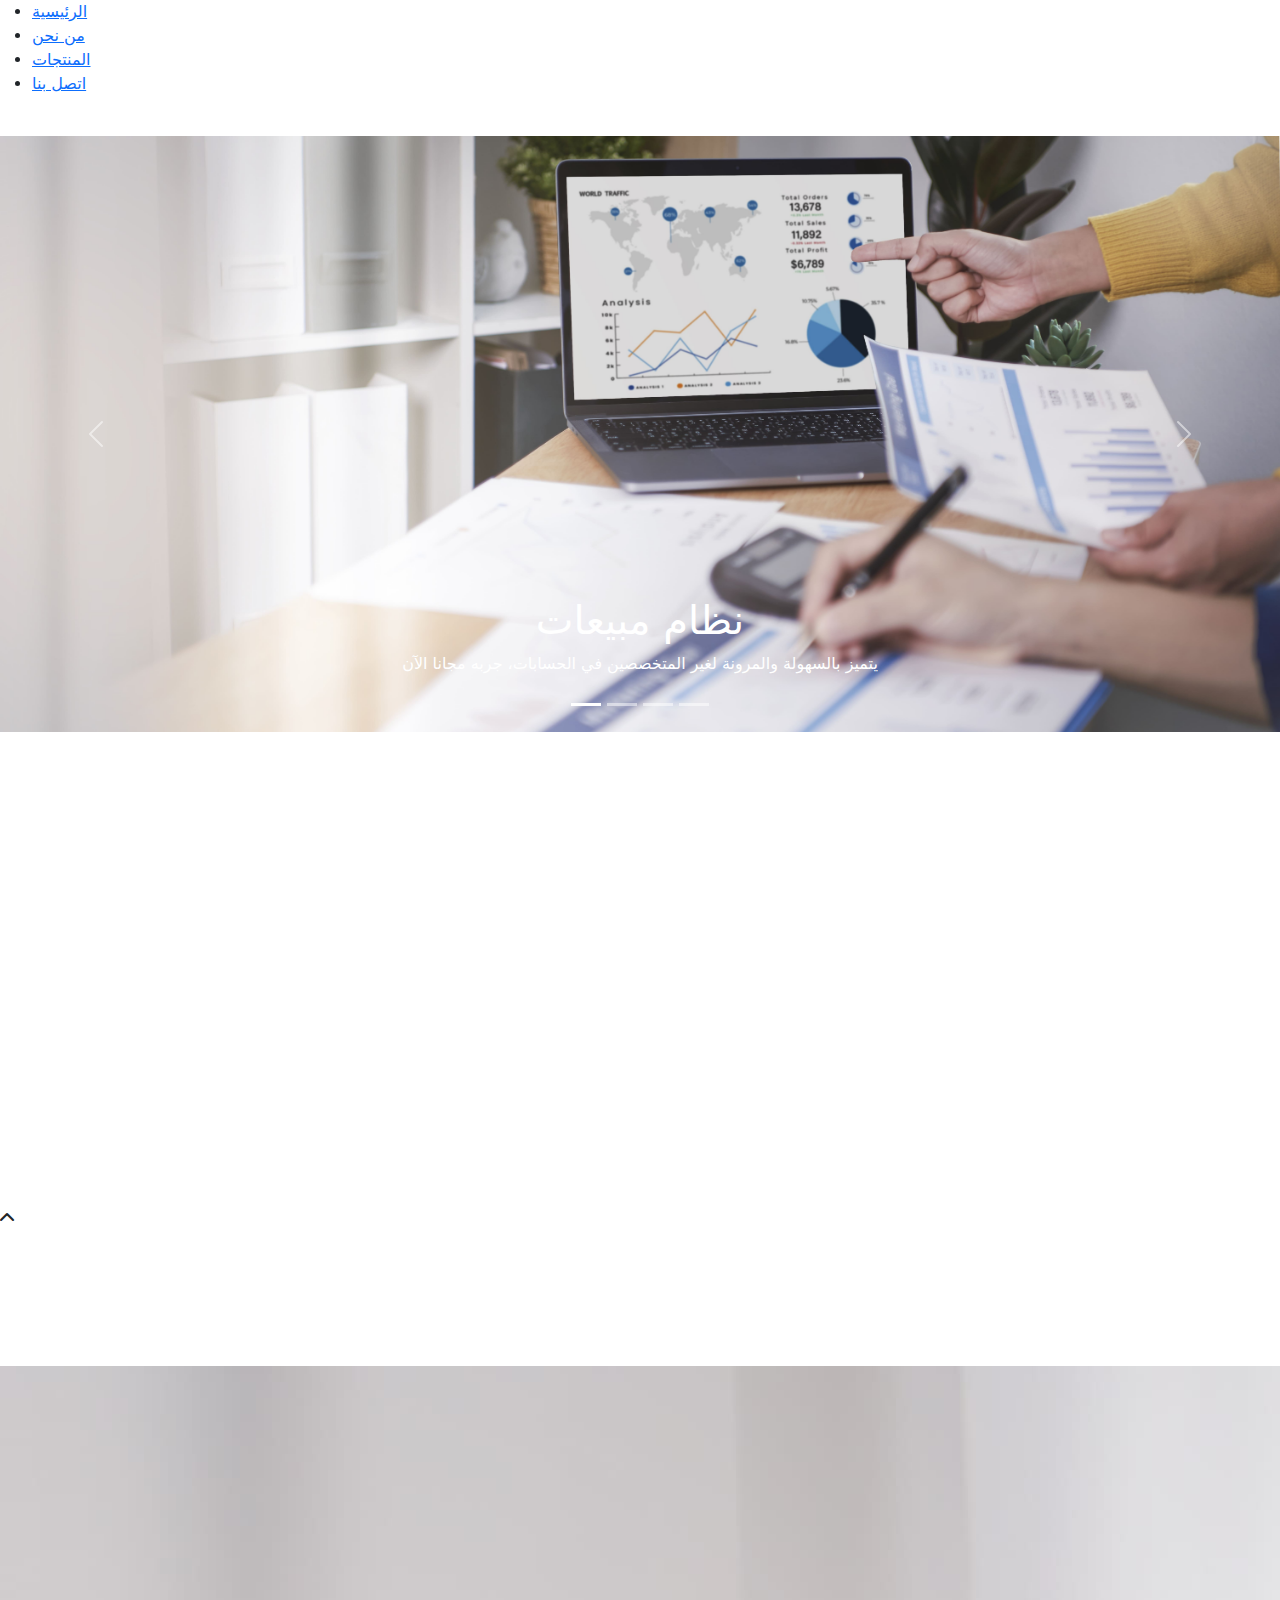
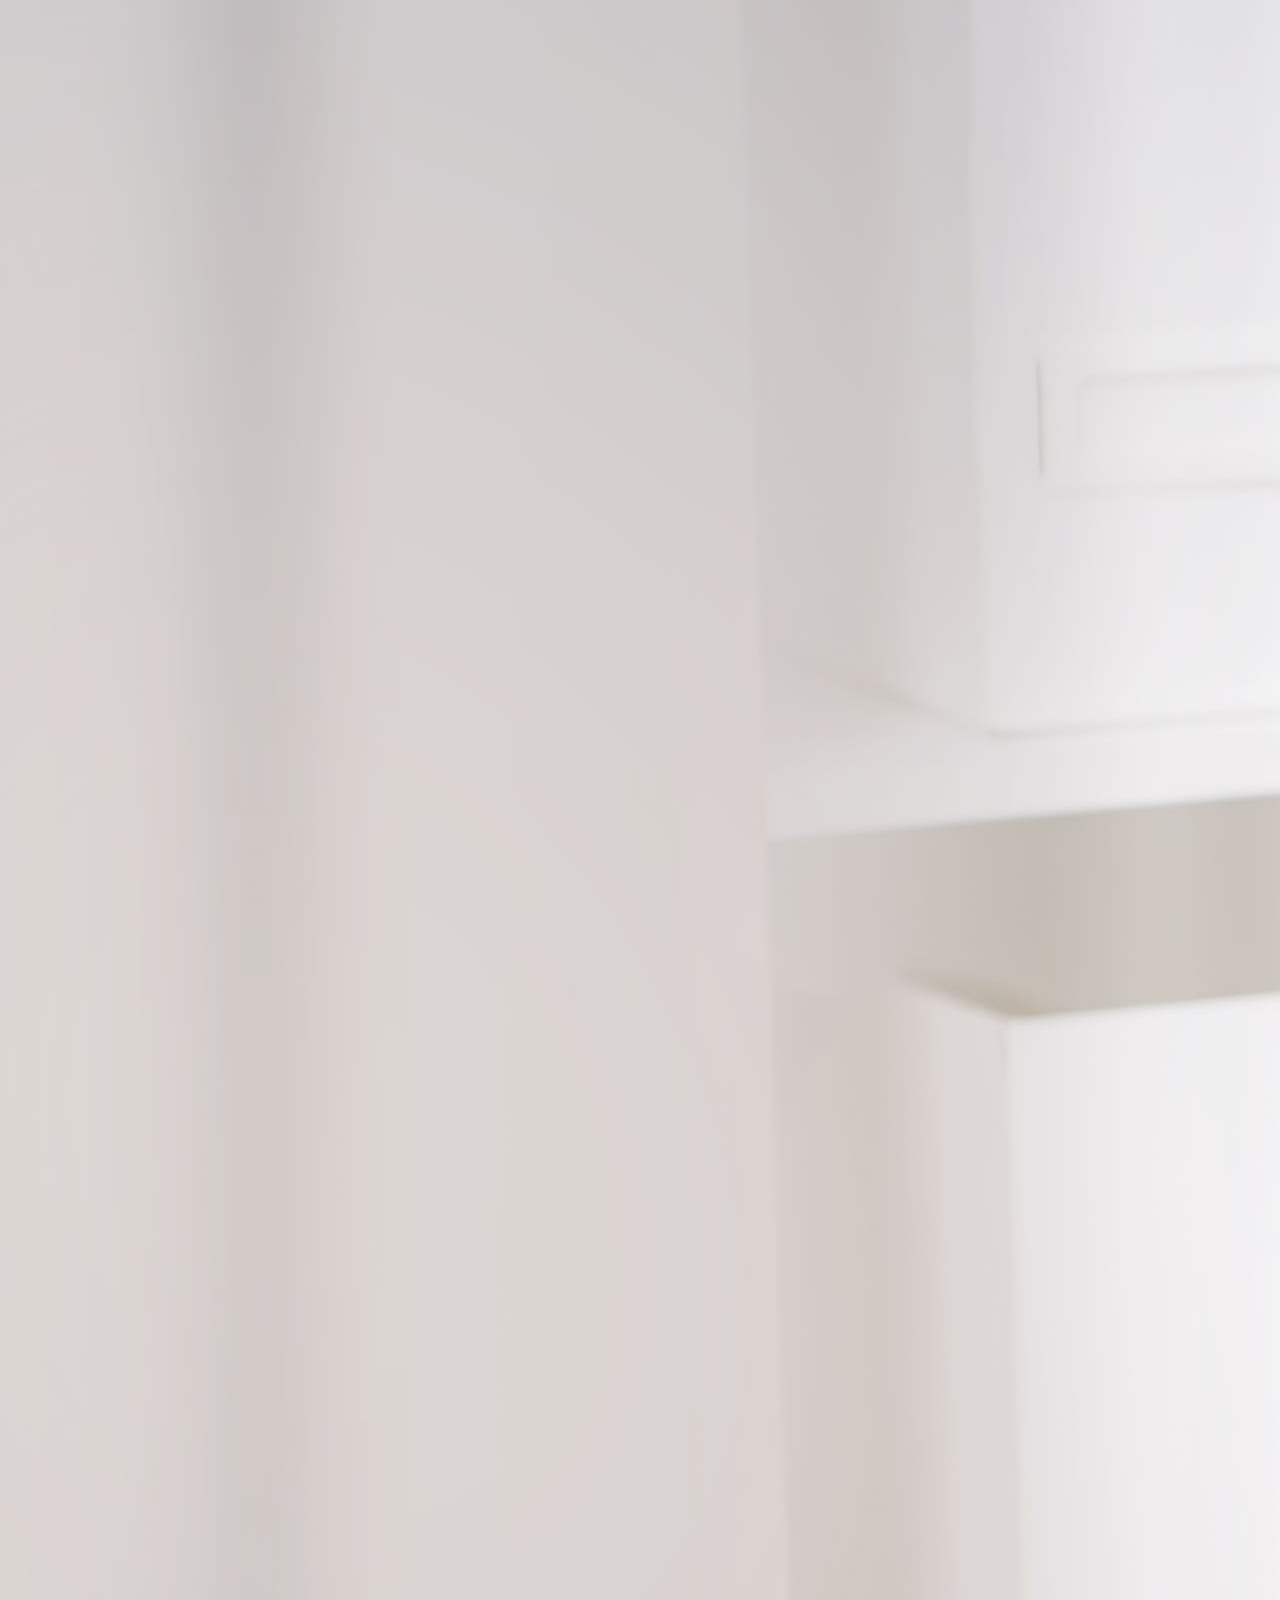
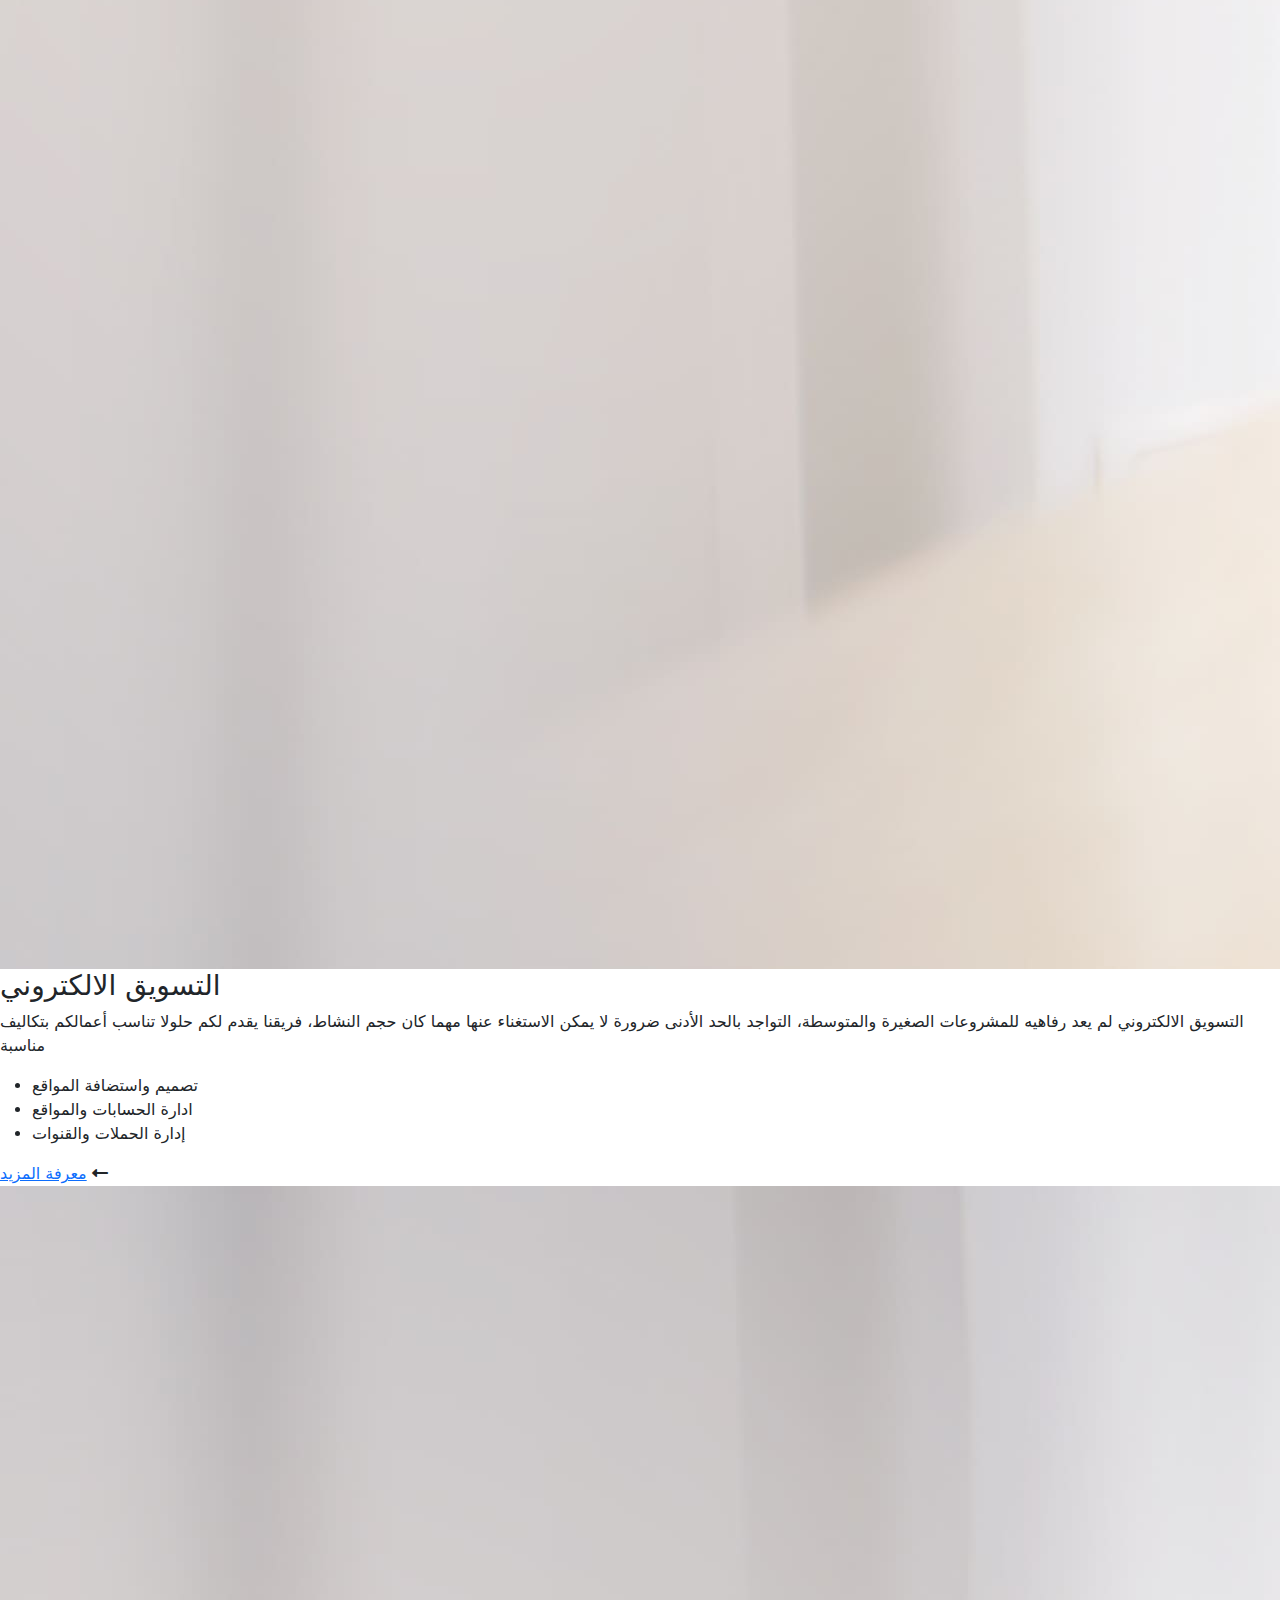
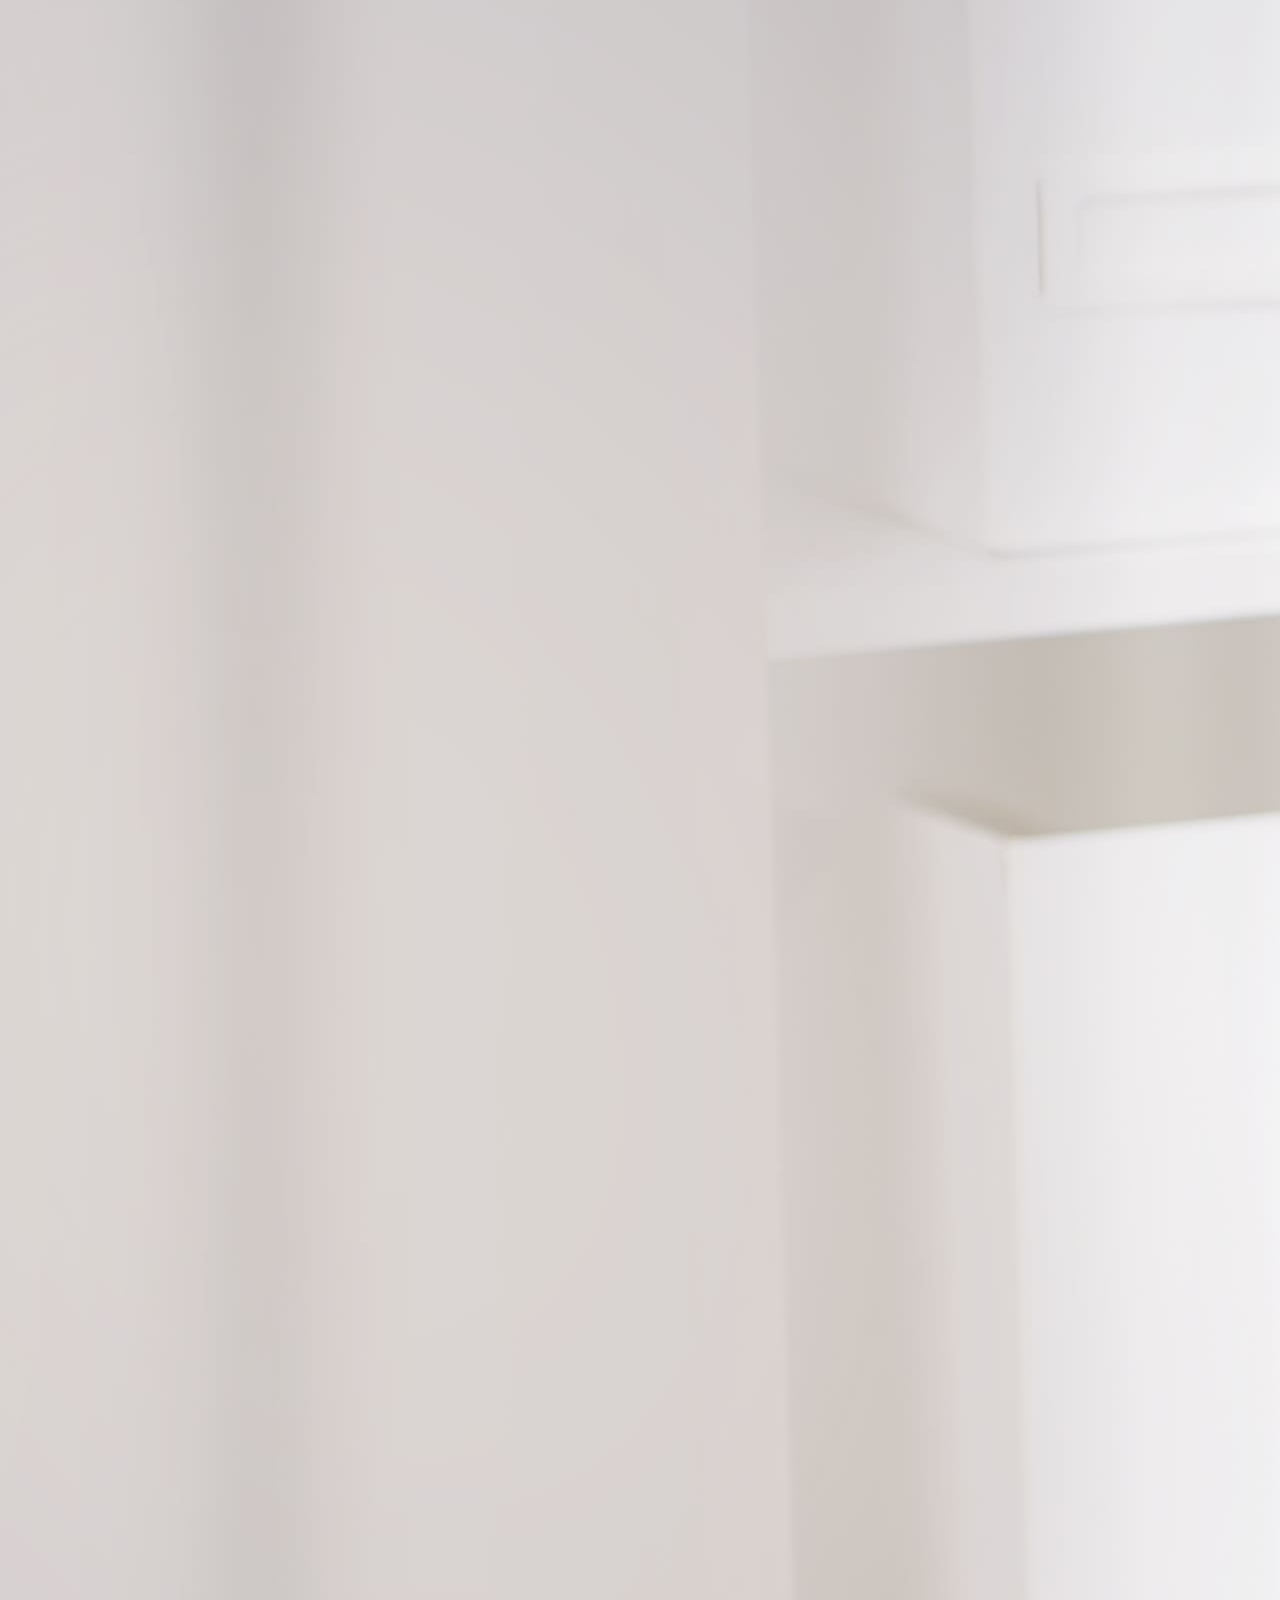
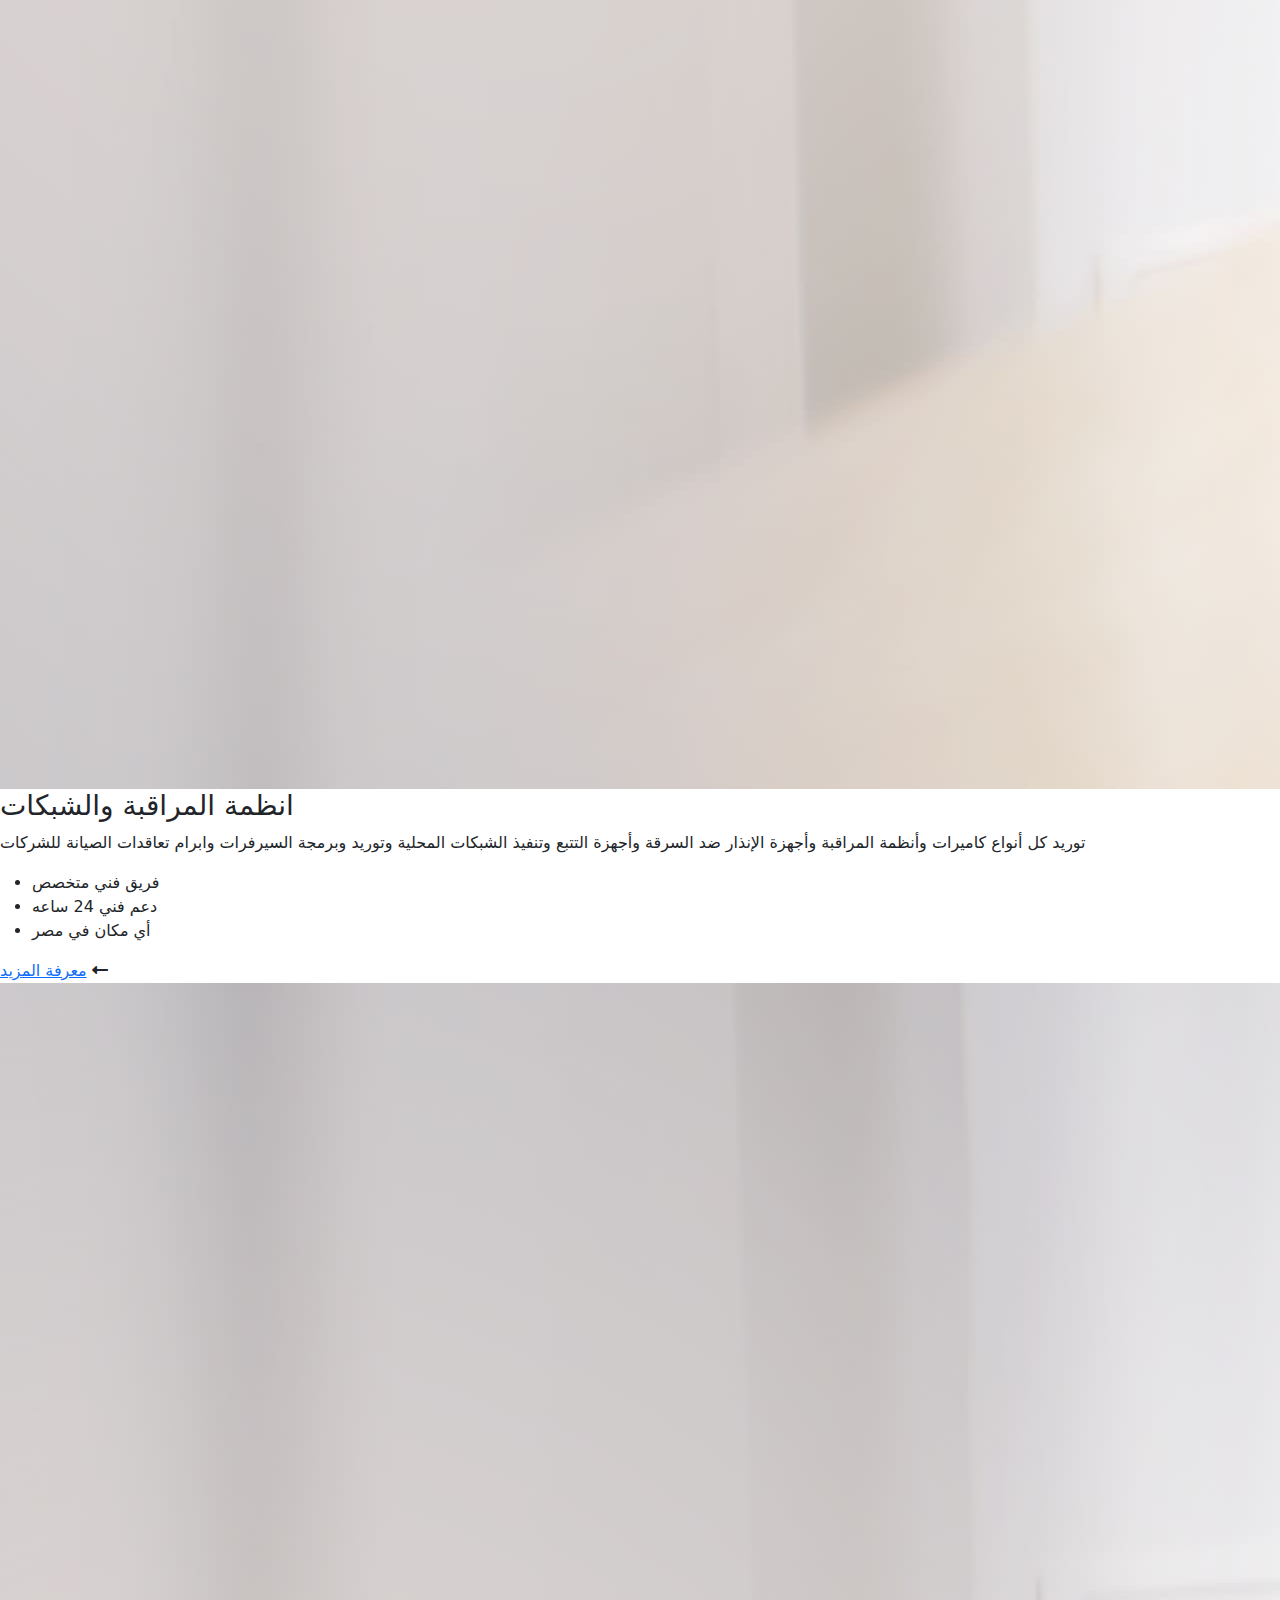
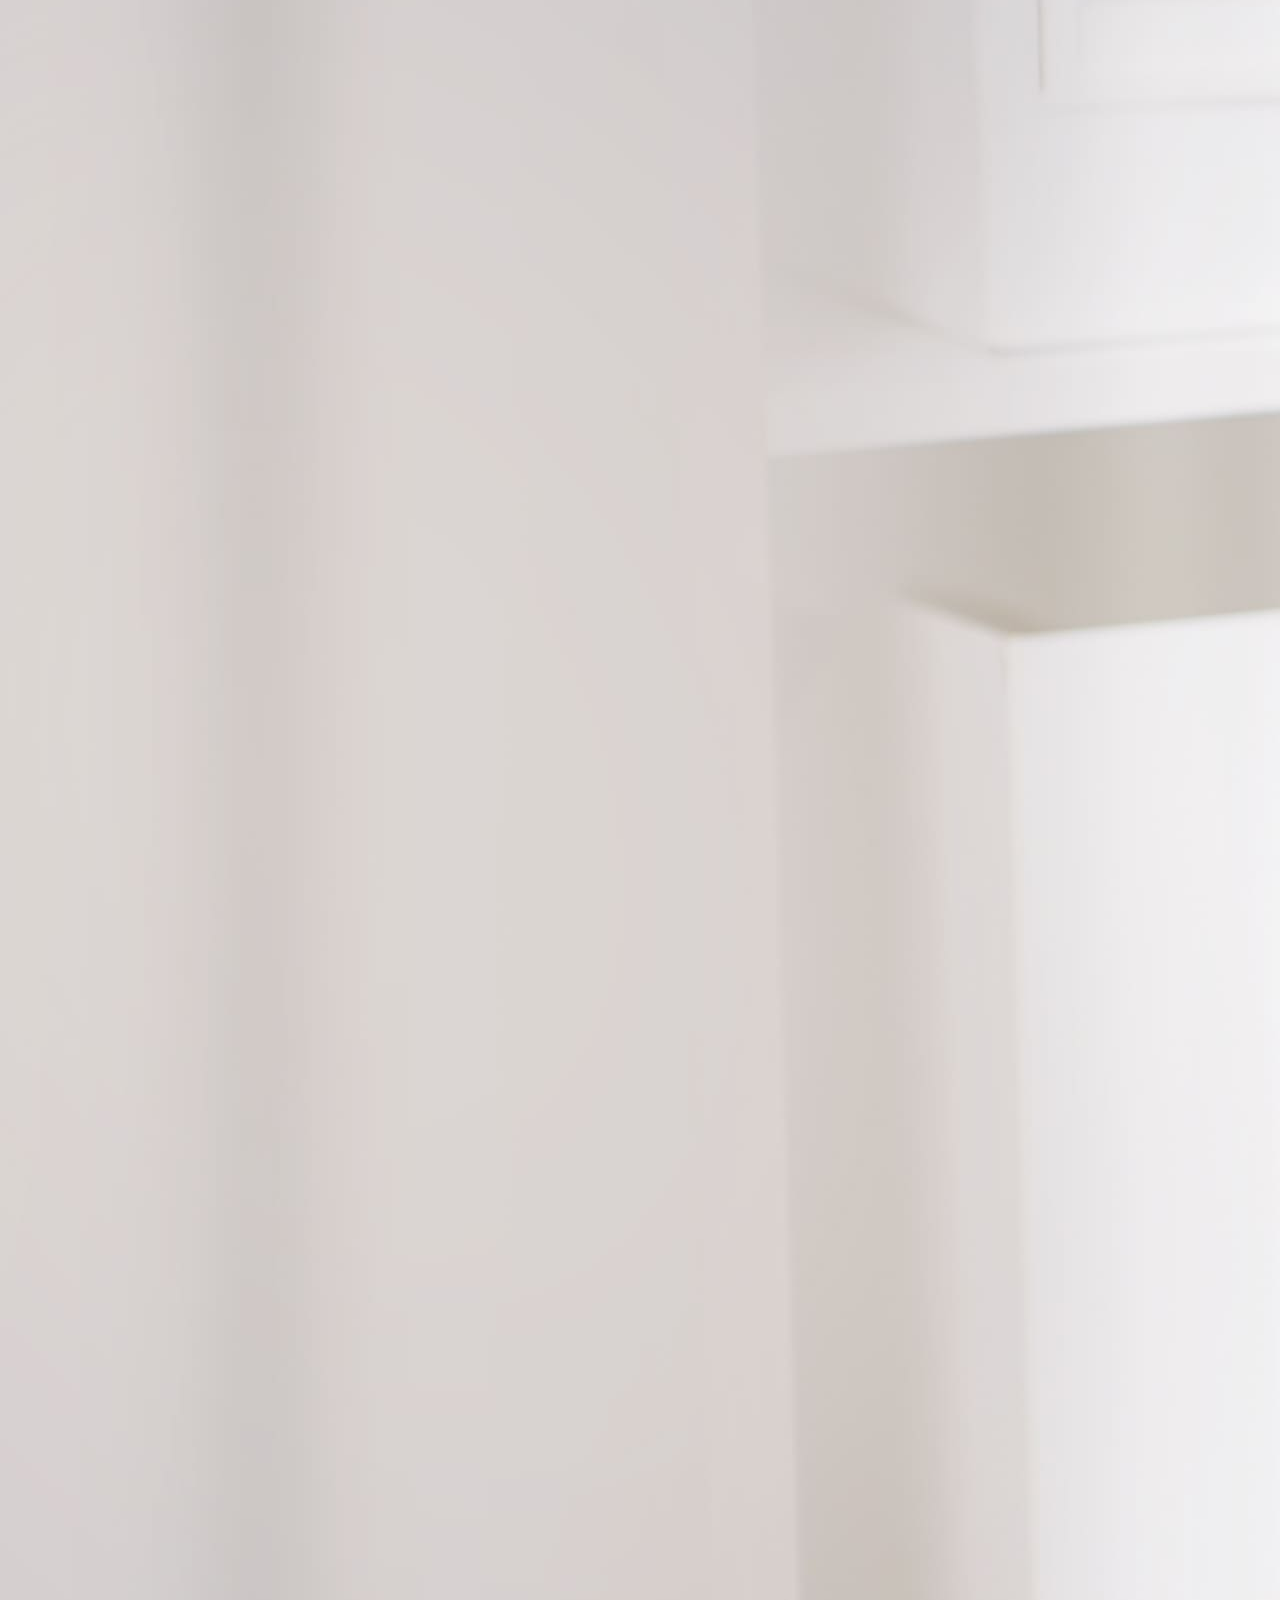
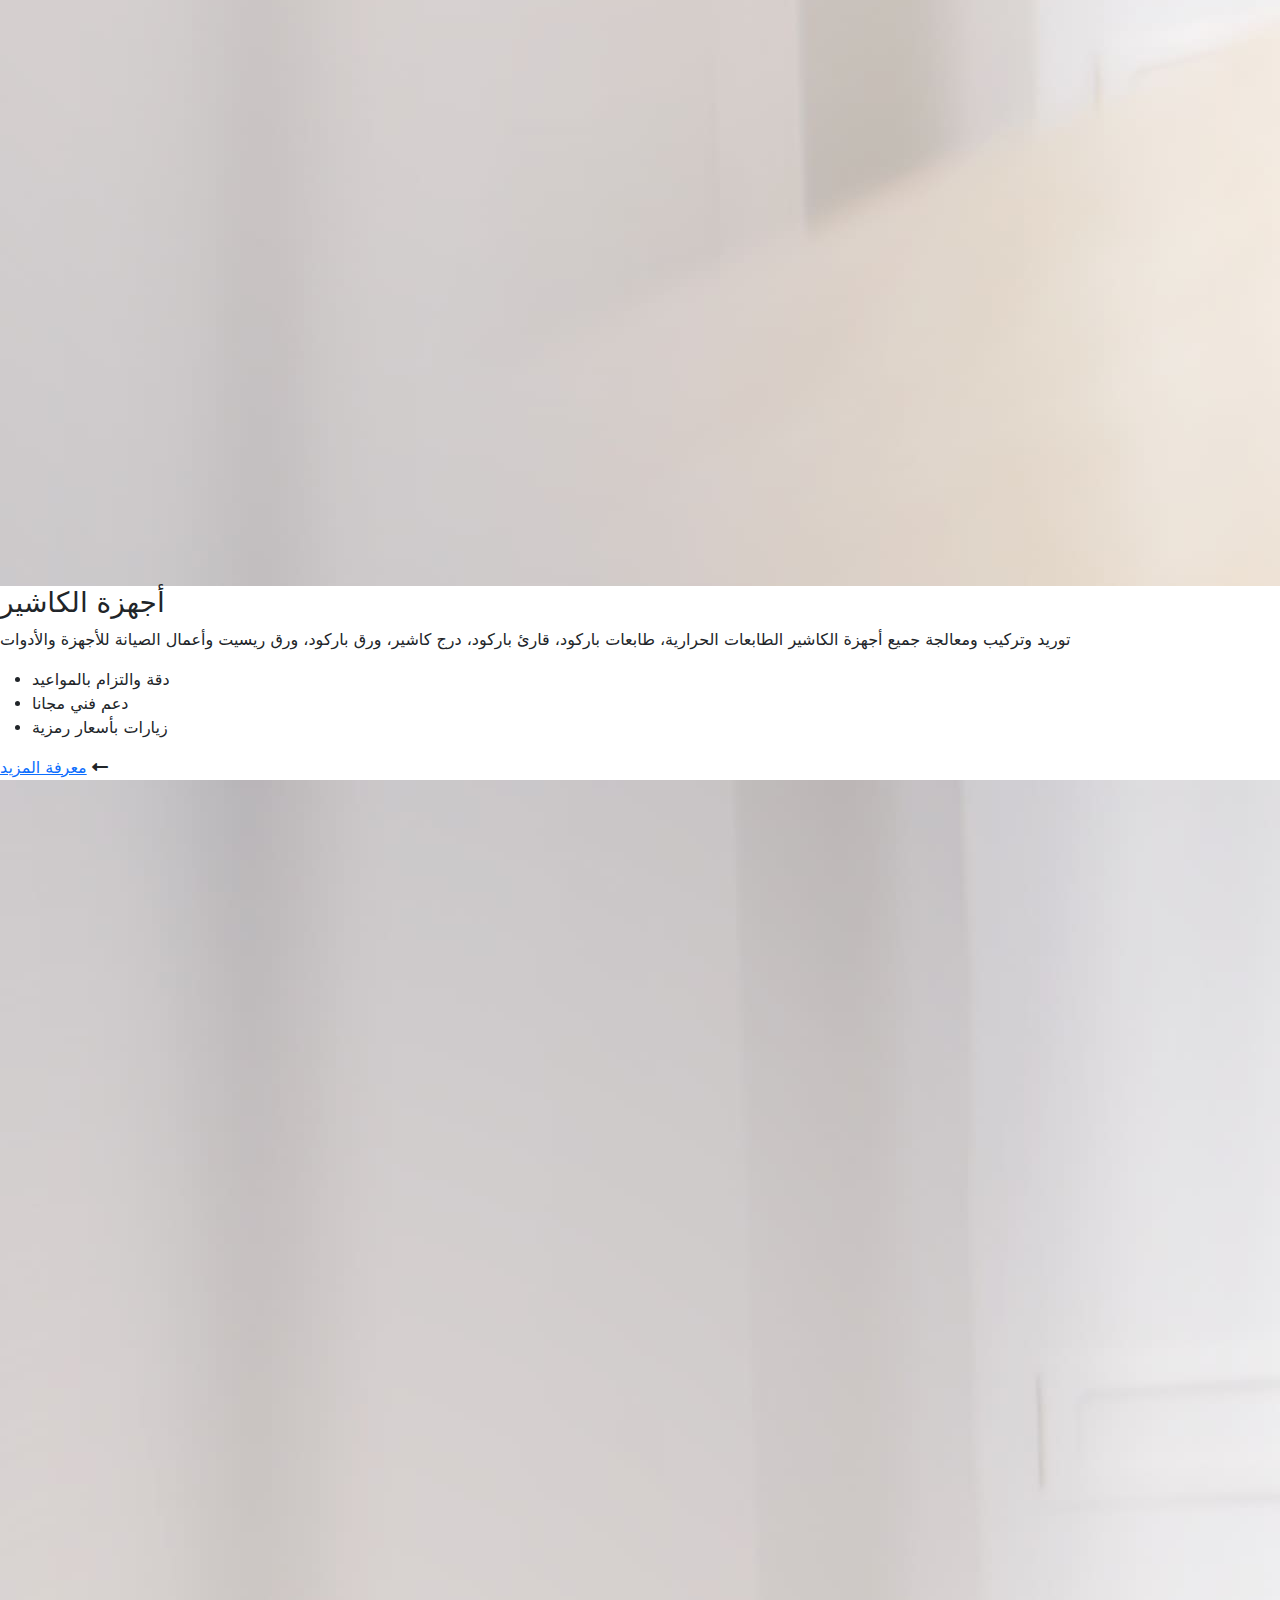
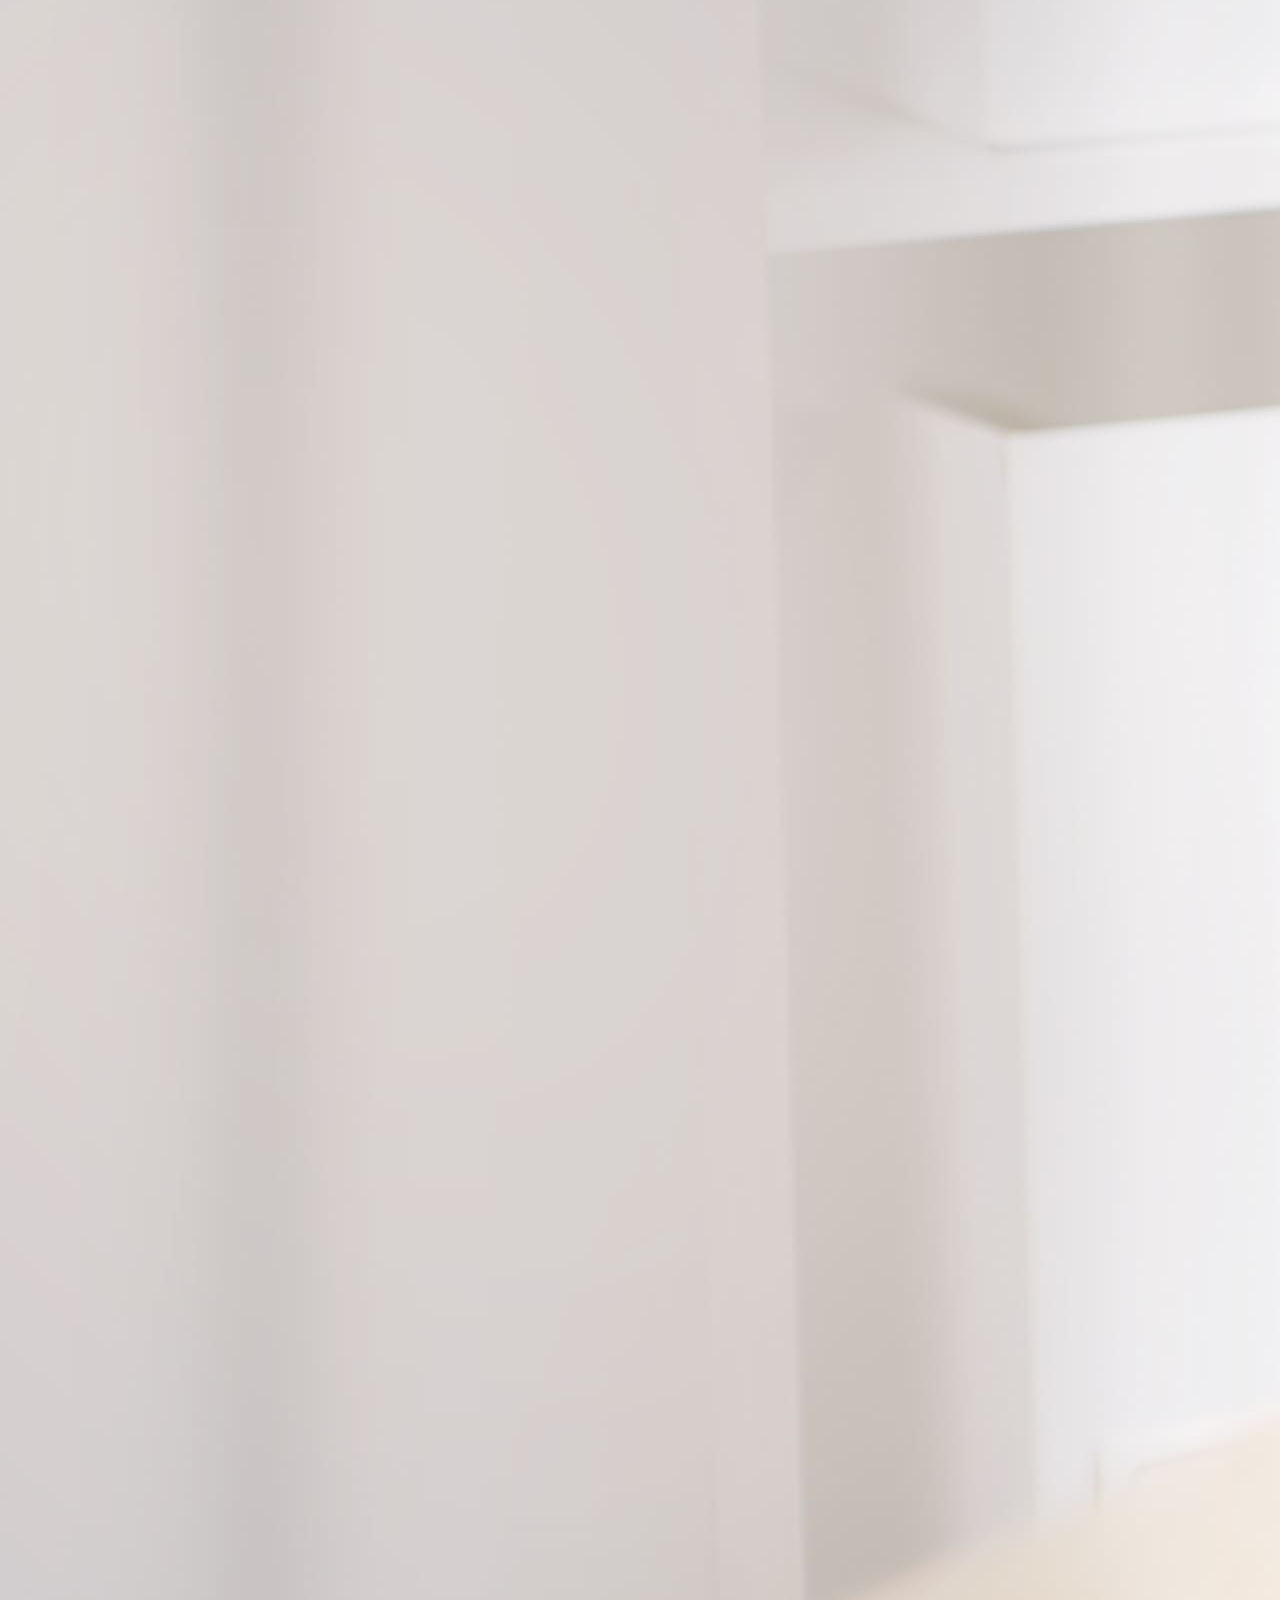
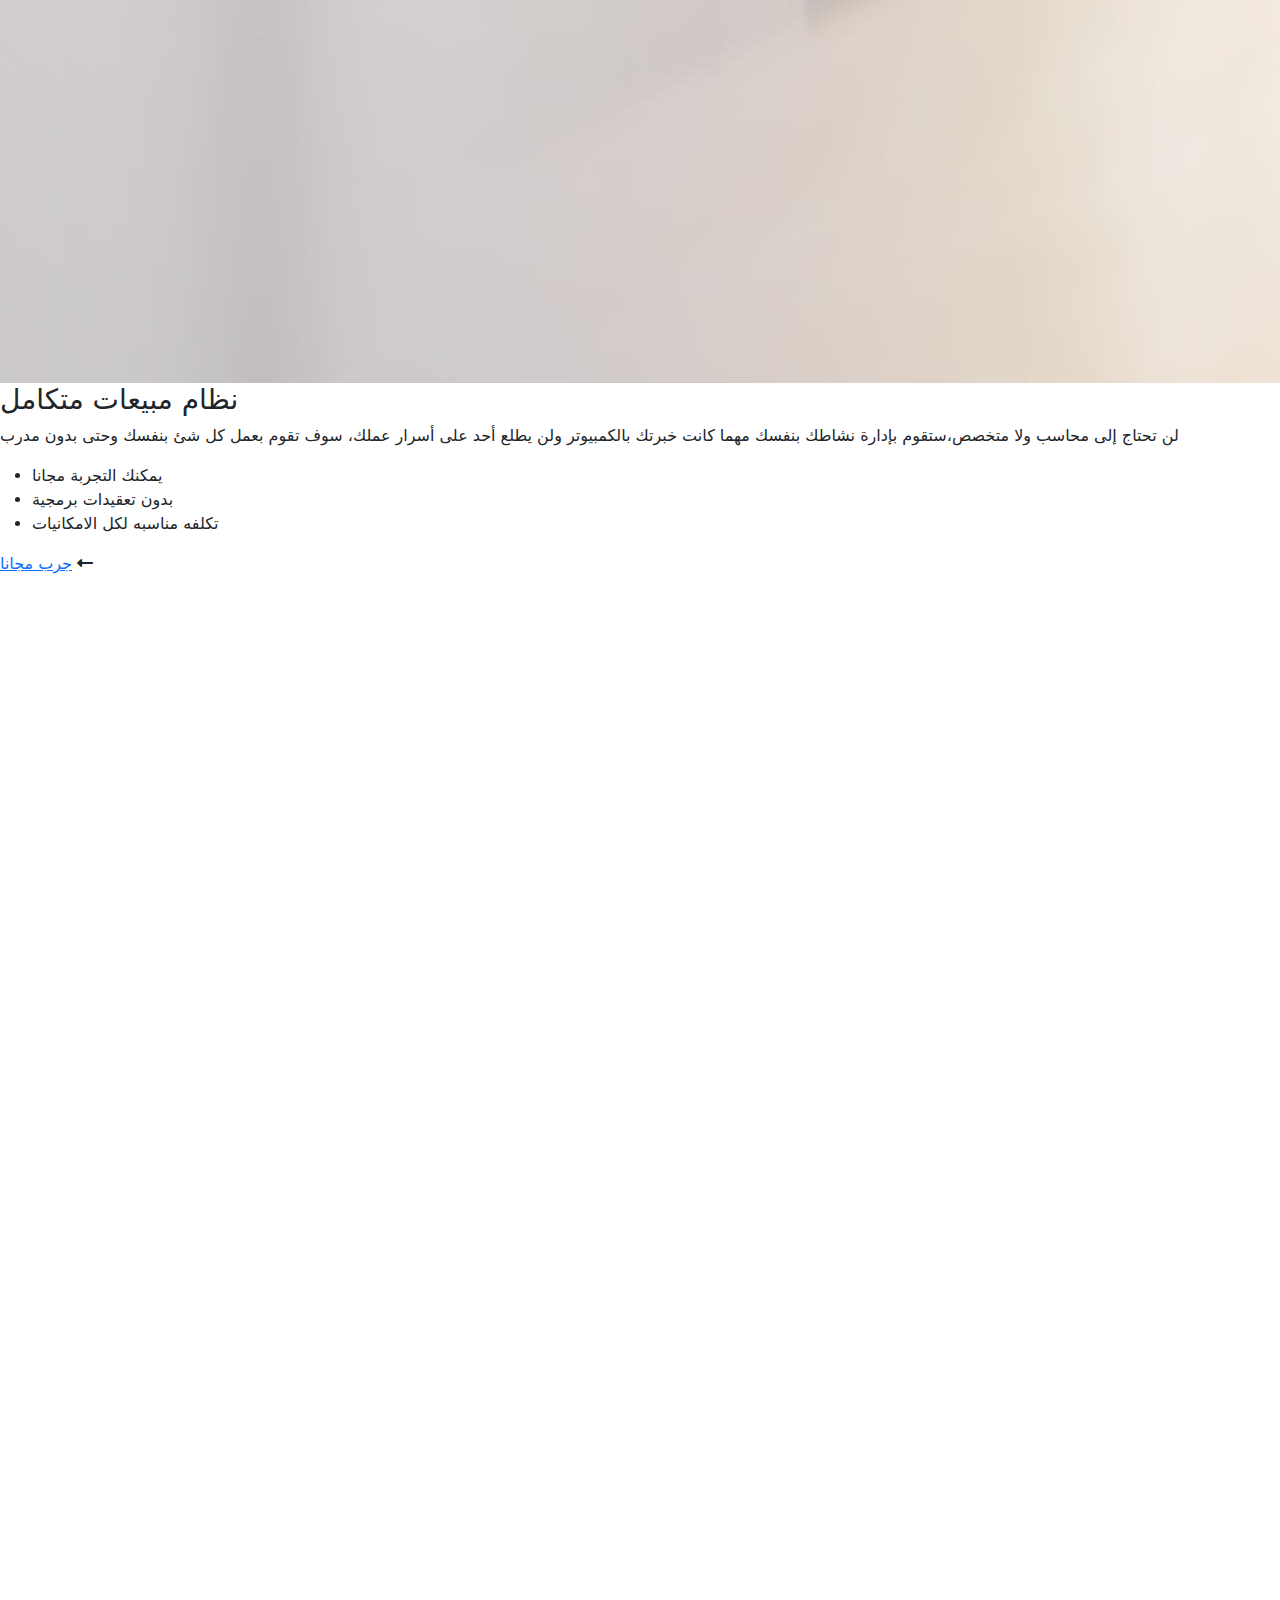
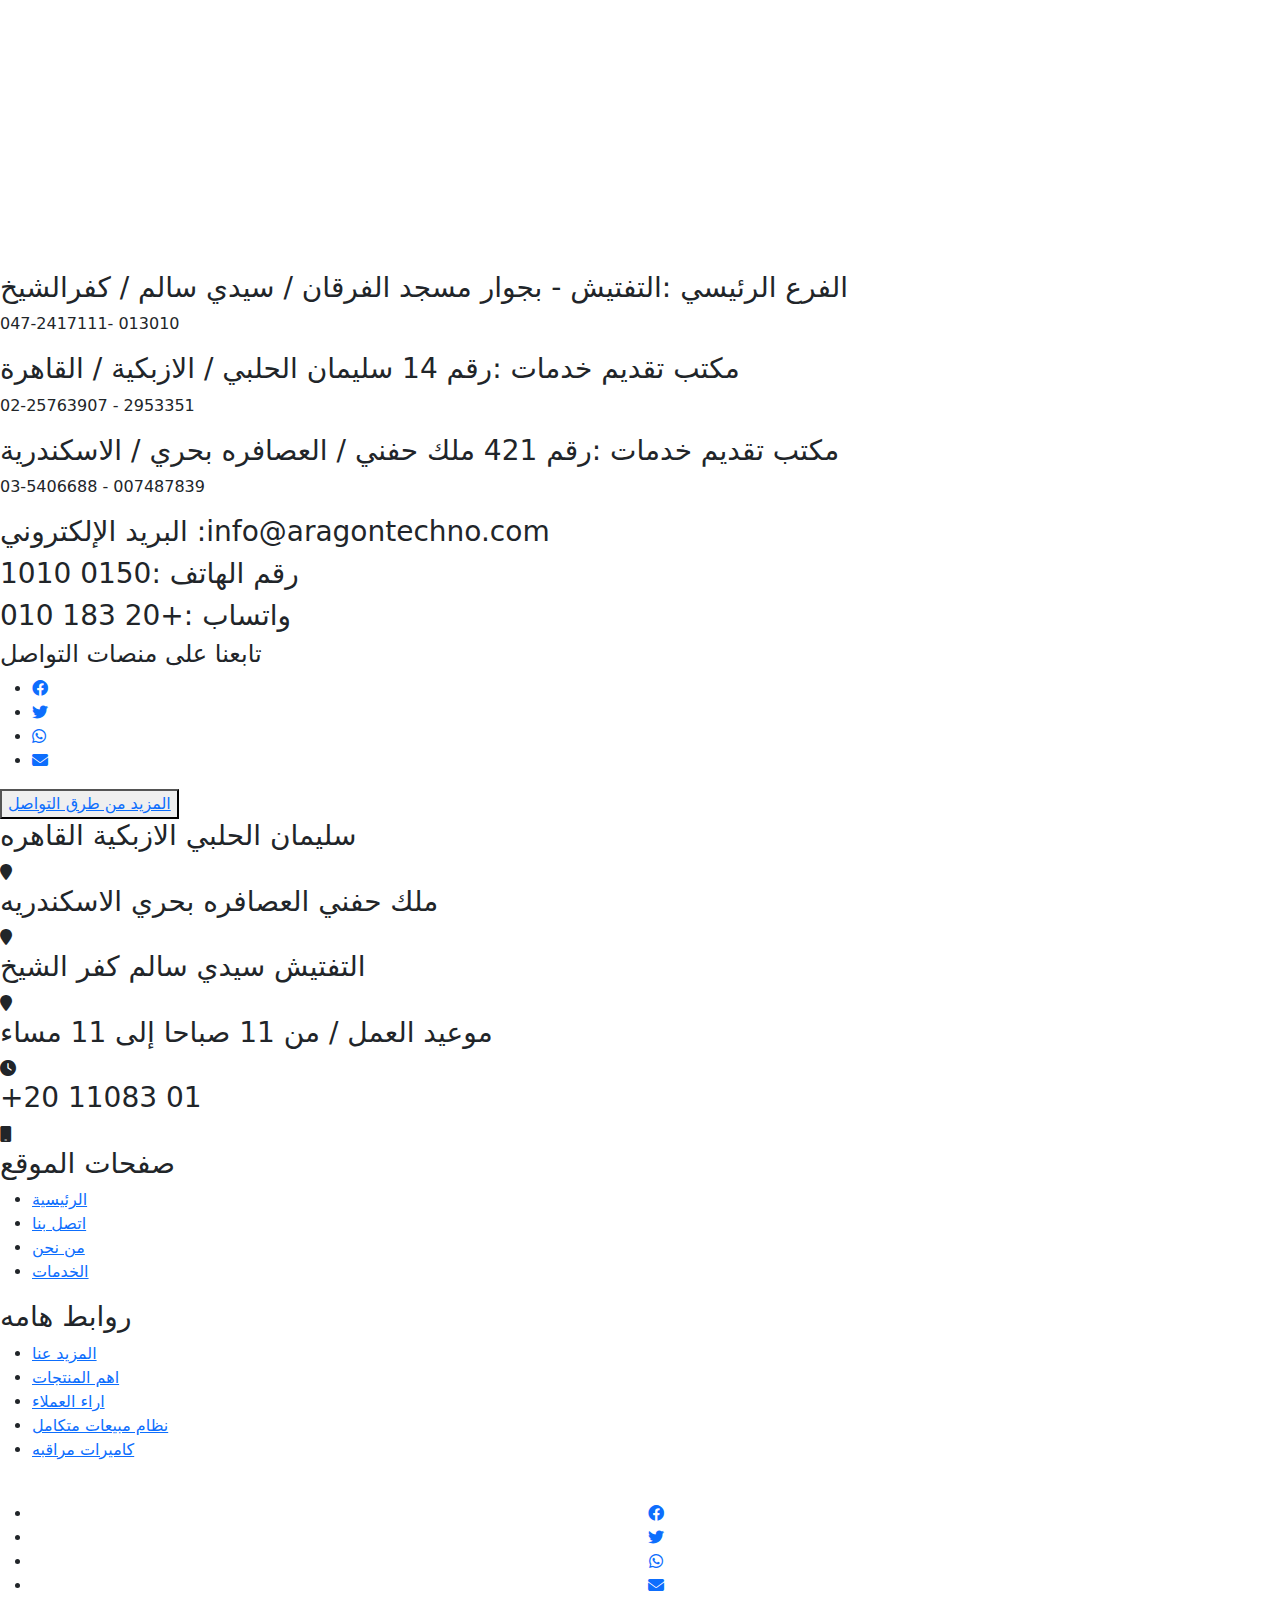
==== index.html @ 6f0490c1 "uppload the project" ====
<!DOCTYPE html>
<html lang="ar">
<head>
    <meta charset="UTF-8">
    <meta http-equiv="X-UA-Compatible" content="IE=edge">
    <meta name="viewport" content="width=device-width, initial-scale=1.0">
    <title>website for company</title>
    <link rel="preconnect" href="https://fonts.googleapis.com">
    <link rel="preconnect" href="https://fonts.gstatic.com" crossorigin>
    <link href="https://fonts.googleapis.com/css2?family=Open+Sans:ital,wght@0,300;0,500;1,300;1,600&display=swap" rel="stylesheet">
    <link rel="stylesheet" href="css/animate.css">
    <link rel="stylesheet" href="css/all.min.css">
    <link rel="stylesheet" href="css/normalize.css">
    <link rel="stylesheet" href="../project2/css/style.css">
    <link href="https://cdn.jsdelivr.net/npm/bootstrap@5.1.3/dist/css/bootstrap.min.css" rel="stylesheet">
    <script src="https://cdn.jsdelivr.net/npm/bootstrap@5.1.3/dist/js/bootstrap.bundle.min.js"></script>
    

    
    
    
</head>
<body>
    <!---------------------------------------------navbar---------------------------------------------->
    <div class="our-navbar">
        <div class="links">
            <ul>
                <li><a href="" class="active"> الرئيسية</a></li>
                <li><a href="index2.html"> من نحن</a></li>
                <li><a href="index3.html"> المنتجات</a></li>
                <li><a href="index4.html"> اتصل بنا</a></li>
            </ul>
        </div>
        <nav class="navbar navbar-expand-lg navbar-light bg-light d-block d-lg-none">
            <div class="container-fluid">
              <a class="navbar-brand" href="#">our pages</a>
              <button class="navbar-toggler" type="button" data-bs-toggle="collapse" data-bs-target="#navbarTogglerDemo02" aria-controls="navbarTogglerDemo02" aria-expanded="false" aria-label="Toggle navigation">
                <span class="navbar-toggler-icon"></span>
              </button>
              <div class="collapse navbar-collapse" id="navbarTogglerDemo02">
                <ul class="navbar-nav me-auto mb-2 mb-lg-0">
                  <li class="nav-item">
                    <a class="nav-link active" aria-current="page" href="index.html">الرئيسية</a>
                  </li>
                  <li class="nav-item">
                    <a class="nav-link" href="index2.html">من نحن</a>
                  </li>
                  <li class="nav-item">
                    <a class="nav-link " href="index3.html">المنتجات</a>
                  </li>
                  <li class="nav-item">
                    <a class="nav-link " href="index4.html" >اتصل بنا</a>
                  </li>
                </ul>
                <form class="d-flex">
                  <input class="form-control me-2" type="search" placeholder="Search" aria-label="Search">
                  <button class="btn btn-outline-success" type="submit">Search</button>
                </form>
              </div>
            </div>
          </nav>
        <div class="logo">
            <img src="../project2/imges/logo.png" alt="">
        </div>
    </div>

    <!---------------------------------------------navbarbar---------------------------------------------->
    <div class="landing">
        <div class="slides">
            <div id="carouselExampleCaptions" class="carousel slide" data-bs-ride="carousel">
                <div class="carousel-indicators">
                  <button type="button" data-bs-target="#carouselExampleCaptions" data-bs-slide-to="0" class="active" aria-current="true" aria-label="Slide 1"></button>
                  <button type="button" data-bs-target="#carouselExampleCaptions" data-bs-slide-to="1" aria-label="Slide 2"></button>
                  <button type="button" data-bs-target="#carouselExampleCaptions" data-bs-slide-to="2" aria-label="Slide 3"></button>
                  <button type="button" data-bs-target="#carouselExampleCaptions" data-bs-slide-to="3" aria-label="Slide 4"></button>
                </div>
                <div class="carousel-inner">
                  <div class="carousel-item active">
                    <img src="imges/slide-1.jpg" class="d-block w-100" alt="...">
                    <div class="carousel-caption  d-md-block">
                        <h1>نظام مبيعات </h1>
                        <p> يتميز بالسهولة والمرونة لغير المتخصصين في الحسابات، جربه مجانا الآن</p>
                        
                    </div>
                  </div>
                  <div class="carousel-item">
                    <img src="imges/slide-2.jpg" class="d-block w-100" alt="...">
                    <div class="carousel-caption  d-md-block">
                        <h1> المراقبة والشبكات</h1>
                        <p>توريد وتركيب أنظمة المراقبة والشبكات وأجهزة الإنذار وأدوات الحماية الالكترونية</p>
                    </div>
                  </div>
                  <div class="carousel-item">
                    <img src="imges/slide-3.jpg" class="d-block w-100" alt="...">
                    <div class="carousel-caption  d-md-block">
                        <h1>اجهزة الكاشير</h1>
                        <p>طابعات حرارية، سكانر، طابعات باركود ، طابعات بلوتوث</p>
                    </div>
                  </div>
                  <div class="carousel-item">
                    <img src="imges/slide-4.jpg" class="d-block w-100" alt="...">
                    <div class="carousel-caption  d-md-block">
                        <h1> تسويق الكتروني</h1>
                        <p>يمكننا القيام بتصميم موقعك وإدارة حملاتك الإعلانية </p>
                    </div>
                  </div>
                </div>
                <button class="carousel-control-prev" type="button" data-bs-target="#carouselExampleCaptions" data-bs-slide="prev">
                  <span class="carousel-control-prev-icon" aria-hidden="true"></span>
                  <span class="visually-hidden">Previous</span>
                </button>
                <button class="carousel-control-next" type="button" data-bs-target="#carouselExampleCaptions" data-bs-slide="next">
                  <span class="carousel-control-next-icon" aria-hidden="true"></span>
                  <span class="visually-hidden">Next</span>
                </button>
              </div>
            
        </div>
    </div>
    <div class="our-container">
        <div class="know">
            <div class="knowheading  mt-5 wow bounceOut" data-wow-offset="470" >
                <h2>نبذة عنا</h2>
                
                <p>اراجون تكنو انطلاقة جديدة واندماج لمجموعة من المطورين والمبرمجين الشباب <br>وهي امتداد لمكتب الفجر لخدمات الكمبيوتر المؤسس في 2007م،</p>
            </div>    
            <div class="knowcontent">
                <div  class=" know1 wow bounceInLeft"data-wow-offset="500"  >
                    <i class="fa-solid fa-gem"></i>
                    <h3>رؤيتنا</h3>
                    <p>قطار التطور ينطلق بأقصى سرعة، نحن نحاول ترجمة هذا التطور في صورة خدمات تساهم في تطوير أعمال عملائنا وشركائنا</p>
                </div>
                <div class=" know2 wow bounceInDown"data-wow-offset="500"data-wow-delay="0.5s">
                    <i class="fa-solid fa-meteor"></i>
                    <h3>هدفنا</h3>
                    <p>هدفنا الرئيسي هو ترجمة خبراتنا إلى خدمات نقدمها بكل نزاهة وأمانة وسرية وانضباط وبالتالي نحصل على ثقة العملاء</p>
                </div>
                <div class=" know3 wow bounceInRight"data-wow-offset="500"data-wow-delay="0.7s">
                    <i class="fa-solid fa-hand-holding-droplet"></i>
                    <h3>تطلعتنا</h3>
                    <p>إننا نؤمن أن كل عميل لدينا يمثل حجر أساسياً في بناء شركتنا، لذلك نحن نتطلع إلى الفوز بتقييمات عملائنا الايجابية</p>
                </div>
            </div>
            <div class="sahm">
                <i class="fa-solid fa-chevron-up"></i>
            </div>
        </div>

    </div>
    <div class="our-container">
        <div class="services">
            <div class="servicesheading  mt-5 wow bounceOut" data-wow-offset="500">
                <h2>خدماتنا</h2>
                <p>نسعى بكل جهد لتطويع التطور التكنولوجي لخدمة قطاع الأعمال الصغيرة والمتوسطة بأقل تكلفة ممكنة</p>
            </div>
            <div class="servicescontent">
                <div class="ser1">
                    <img src="imges/services-1.jpg" alt="">
                    <h3>التسويق الالكتروني</h3>
                    <p>التسويق الالكتروني لم يعد رفاهيه للمشروعات الصغيرة والمتوسطة، التواجد بالحد الأدنى ضرورة لا يمكن الاستغناء عنها مهما كان حجم النشاط، فريقنا يقدم لكم حلولا تناسب أعمالكم بتكاليف مناسبة</p>

                    <ul>
                        <li>تصميم واستضافة المواقع</li>
                        <li>ادارة الحسابات والمواقع</li>
                        <li>إدارة الحملات والقنوات</li>
                    </ul>
                    <a href="">معرفة المزيد</a>
                    <i class="fa-solid fa-left-long"></i>
                </div>
                <div class="ser2">
                    <img src="imges/services-2.jpg" alt="">
                    <h3>انظمة المراقبة والشبكات</h3>
                    <p>توريد كل أنواع كاميرات وأنظمة المراقبة وأجهزة الإنذار ضد السرقة وأجهزة التتبع وتنفيذ الشبكات المحلية وتوريد وبرمجة السيرفرات وابرام تعاقدات الصيانة للشركات</p>
                    <ul>
                        <li>فريق فني متخصص</li>
                        <li>دعم فني 24 ساعه</li>
                        <li>أي مكان في مصر</li>
                    </ul>
                    <a href="">معرفة المزيد</a>
                    <i class="fa-solid fa-left-long"></i>
                </div>
                <div class="ser3">
                    <img src="imges/services-3.jpg" alt="">
                    <h3>أجهزة الكاشير</h3>
                    <p>توريد وتركيب ومعالجة جميع أجهزة الكاشير الطابعات الحرارية، طابعات باركود، قارئ باركود، درج كاشير، ورق باركود، ورق ريسيت وأعمال الصيانة للأجهزة والأدوات</p>
                    <ul>
                        <li>دقة والتزام بالمواعيد</li>
                        <li>دعم فني مجانا</li>
                        <li>زيارات بأسعار رمزية</li>
                    </ul>
                    <a href="">معرفة المزيد</a>
                    <i class="fa-solid fa-left-long"></i>
                </div>
                <div class="ser4">
                    <img src="imges/services-4.jpg" alt="">
                    <h3>نظام مبيعات متكامل</h3>
                    <p>لن تحتاج إلى محاسب ولا متخصص،ستقوم بإدارة نشاطك بنفسك مهما كانت خبرتك بالكمبيوتر ولن يطلع أحد على أسرار عملك، سوف تقوم بعمل كل شئ بنفسك وحتى بدون مدرب</p>
                    <ul>
                        <li>يمكنك التجربة مجانا</li>
                        <li>بدون تعقيدات برمجية</li>
                        <li>تكلفه مناسبه لكل الامكانيات</li>
                    </ul>
                    <a href="">جرب مجانا</a>
                    <i class="fa-solid fa-left-long"></i>
                </div>
            </div>
        </div>
    </div>
    <div class="our-container">
        <div class="testimonials">
            <div class="testheading mt-5 wow bounceOut" data-wow-offset="450">
                <h2>أراء عملائنا</h2>
                <p>إيماننا بقيمة وأهمية تقييمكم لخدمتنا يدفعنا للفخر والاعتزاز بتقييمكم ونعتبره الداعم الرئيسي لاستمرارنا وسعينا الدائم لتطوير خدماتنا بنفس وتيرة التسابق التقني الذي يشهده العالم، <br>وهذه عينه بسيطه من آراء أهم عملائناوشركائنا</p>
            </div>
            <div class="testcontent">
                <div class="test1  wow bounceInLeft" data-wow-offset="400" data-wow-delay="0.5s">
                    <img src="../project2/imges/p1.svg" alt="">
                    <div class="head">
                        <h3>Mr.Alaa Hashem</h3>
                        <h5>Alaslya import & Export</h5>
                    </div>
                    <div class="stars">
                        <i class="fa-solid fa-star"></i>
                        <i class="fa-solid fa-star"></i>
                        <i class="fa-solid fa-star"></i>
                        <i class="fa-solid fa-star"></i>
                        <i class="fa-solid fa-star"></i>
                    </div>
                    <p>بصراحة شركة محترمة جدا وناس محترفه وعارفين كويس بيعملوا ايه والتزام بالمواعيد ربنا يوفقكم</p>
                </div>
                <div class="test2  wow bounceInDown" data-wow-offset="400" >
                    <img src="../project2/imges/p2.svg" alt="">
                    <div class="head">
                        <h3>Mr.Waleed Hashem</h3>
                        <h5>Waleed import & Eport</h5>
                    </div>
                    <div class="stars">
                        <i class="fa-solid fa-star"></i>
                        <i class="fa-solid fa-star"></i>
                        <i class="fa-solid fa-star"></i>
                        <i class="fa-solid fa-star"></i>
                        <i class="fa-solid fa-star"></i>
                    </div>
                    <p>مستوى الخبرة عالي جدا وطاقم مميز ومحترف ومواعيد دقيقة نحن سعداء بتجربة خدماتكم ومستمرون</p>
                </div>
                <div class="test3 wow  bounceInRight "data-wow-offset="400" data-wow-delay="0.7s">
                    <img src="../project2/imges/p3.svg" alt="">
                    <div class="head">
                        <h3>Eng,Ebraheem Abdalla</h3>
                        <h5>Engineers .CO</h5>
                    </div>
                    <div class="stars">
                        <i class="fa-solid fa-star"></i>
                        <i class="fa-solid fa-star"></i>
                        <i class="fa-solid fa-star"></i>
                        <i class="fa-solid fa-star"></i>
                        <i class="fa-solid fa-star"></i>
                    </div>
                    <p>ممتنون للتعاون مع الطاقم الفني لشركة اراجون تكنو ونتمنى تجربة مماثلة للعمل في مشاريع مشتركة</p>
                </div>
                <div class="test4 mytest wow bounceInLeft" data-wow-offset="420" data-wow-delay="0.5s">
                    <img src="../project2/imges/p4.svg" alt="">
                    <div class="head">
                        <h3>Eng.Ahmed Kamal</h3>
                        <h5>El muhtarif devolper</h5>
                    </div>
                    <div class="stars">
                        <i class="fa-solid fa-star"></i>
                        <i class="fa-solid fa-star"></i>
                        <i class="fa-solid fa-star"></i>
                        <i class="fa-solid fa-star"></i>
                        <i class="fa-solid fa-star"></i>
                    </div>
                    <p>شركة احترافية، ولها مستقبل واعد، فريق العمل بالشركة ودود وعلى مستوى عالي من الكفائة والمهنية.</p>
                </div>
                <div class="test5 wow bounceInUp" data-wow-offset="420" >
                    <img src="../project2/imges/p5.svg" alt="">
                    <div class="head">
                        <h3>Eng. Ahmed Huseen</h3>
                        <h5>القمة للتطوير العقاري</h5>
                    </div>
                    <div class="stars">
                        <i class="fa-solid fa-star"></i>
                        <i class="fa-solid fa-star"></i>
                        <i class="fa-solid fa-star"></i>
                        <i class="fa-solid fa-star"></i>
                        <i class="fa-solid fa-star"></i>
                    </div>
                    <p>الدعم الفني محترف جدا وبيستجيب للاعطال بسرعه ودا أكتر شئ مميز بالاضافه للالتزام الدقيق بالمواعيد</p>
                </div>
                <div class="test6 wow  bounceInRight "data-wow-offset="420" data-wow-delay="0.7s">
                    <img src="../project2/imges/p6.svg" alt="">
                    <div class="head">
                        <h3>Mr.Ahmed Abo Youssef</h3>
                        <h5>Abo Youssef Car Service</h5>
                    </div>
                    <div class="stars">
                        <i class="fa-solid fa-star"></i>
                        <i class="fa-solid fa-star"></i>
                        <i class="fa-solid fa-star"></i>
                        <i class="fa-solid fa-star"></i>
                        <i class="fa-solid fa-star"></i>
                    </div>
                    <p>تنفيذ اللوجو والتصاميم والصفحات روعة واسلوب محترم وخدمات مخفضة جدا غير اسعار السوق تمام بالتوفيق</p>
                </div>
            </div>
        </div>
    </div>  
    <div class="our-container">
        <div class="about">
            <div class="aboheading mt-5 wow bounceOut" data-wow-offset="450">
                <h2>تواصل معنا</h2>
                <p>نحن مستعدون لتقديم خدماتنا إليكم أينما كنتم داخل جمهورية مصر العربية، <br>اتصل بنا واستعلم عن الخدمات المطلوبة وسيقوم مندوبنا بالرد على كافة استفسارات</p>
            </div>
            <div class="abocontent">
                <div class="abo1">
                    <img src="../project2/imges/about.svg" alt="">
                </div>
                <div class="abo2">
                    <h3>الفرع الرئيسي :التفتيش - بجوار مسجد الفرقان / سيدي سالم / كفرالشيخ</h3>
                    <p>047-2417111- 013010</p>
                    <h3>مكتب تقديم خدمات :رقم 14 سليمان الحلبي / الازبكية / القاهرة</h3>
                    <p>02-25763907 - 2953351</p>
                    <h3>مكتب تقديم خدمات :رقم 421 ملك حفني / العصافره بحري / الاسكندرية</h3>
                    <p>03-5406688 - 007487839</p>
                    <h3>البريد الإلكتروني :<span>info@aragontechno.com</span></h3>
                    <h3> رقم الهاتف :<span>0150 1010</span></h3>
                    <h3>واتساب :<span>+20 183 010</span></h3>
                    <h4>تابعنا على منصات التواصل</h4>
                    <ul>
                        <li><a href=""><i class="fa-brands fa-facebook"></i></a></li>
                        <li><a href=""><i class="fa-brands fa-twitter"></i></a></li>
                        <li><a href=""><i class="fa-brands fa-whatsapp"></i></a></li>
                        <li><a href=""><i class="fa-solid fa-envelope"></i></a></li>
                    </ul>

                </div>
            </div>
            <button><a href="">المزيد من طرق التواصل</a></button>
        </div>    
    </div>
    <div class="parent">
        <div class="our-container">
                <div class="footer">
                    <div class="footcontent">
                        <div class="col1">
                            <h3>سليمان الحلبي الازبكية القاهره</h3>
                            <i class="fa-solid fa-location-pin"></i>
                            <h3>   ملك حفني العصافره بحري الاسكندريه</h3>
                            <i class="fa-solid fa-location-pin"></i>
                            <h3>التفتيش سيدي سالم كفر الشيخ</h3>
                            <i class="fa-solid fa-location-pin"></i>
                            <h3>موعيد العمل / من 11 صباحا إلى 11 مساء</h3>
                            <i class="fa-solid fa-clock"></i>
                            <h3>+20 11083 01</h3>
                            <i class="fa-solid fa-mobile"></i>
                        </div>
                        <div class="col2">
                            <h3>صفحات الموقع</h3>
                            <ul>
                                <li><a href="">الرئيسية</a></li>
                                <li><a href=""> اتصل بنا</a></li>
                                <li><a href=""> من نحن</a></li>
                                <li><a href=""> الخدمات</a></li>
                            </ul>
                        </div>
                        <div class="col3">
                            <h3>روابط هامه</h3>
                            <ul>
                                <li><a href="">المزيد عنا</a></li>
                                <li><a href="">  اهم المنتجات</a></li>
                                <li><a href="">  اراء العملاء</a></li>
                                <li><a href=""> نظام مبيعات متكامل </a></li>
                                <li><a href=""> كاميرات مراقبه</a></li>
                            </ul>
                        </div>
                        <div class="col4">
                            <div class="logo">
                                <img src="../project2/imges/logo.png" alt="">
                            </div>
                            <div class="social text-center">
                                <ul class="text-center">
                                    <li><a href=""><i class="fa-brands fa-facebook"></i></a></li>
                                    <li><a href=""><i class="fa-brands fa-twitter"></i></a></li>
                                    <li><a href=""><i class="fa-brands fa-whatsapp"></i></a></li>
                                    <li><a href=""><i class="fa-solid fa-envelope"></i></a></li>
                                </ul>
                            </div>
                            <p >تأسست اراجون تكنو نتاج اندماج مجموعة من التقنيين المستقلين مع مركز الفجر للخدمات التقنية بهدف تقديم أكبر عدد من الخدمات التقنية على منصة واحدة</p>
                            
                        </div>
                    </div>
                    <p id="last" class="text-center">all right is servised by mohamed gaber</p>
                </div>
        </div>    
    </div>
    
   
    <script src="js/wow.min.js"></script>
    <script src="js/main.js"></script>
   
    
</body>
</html>
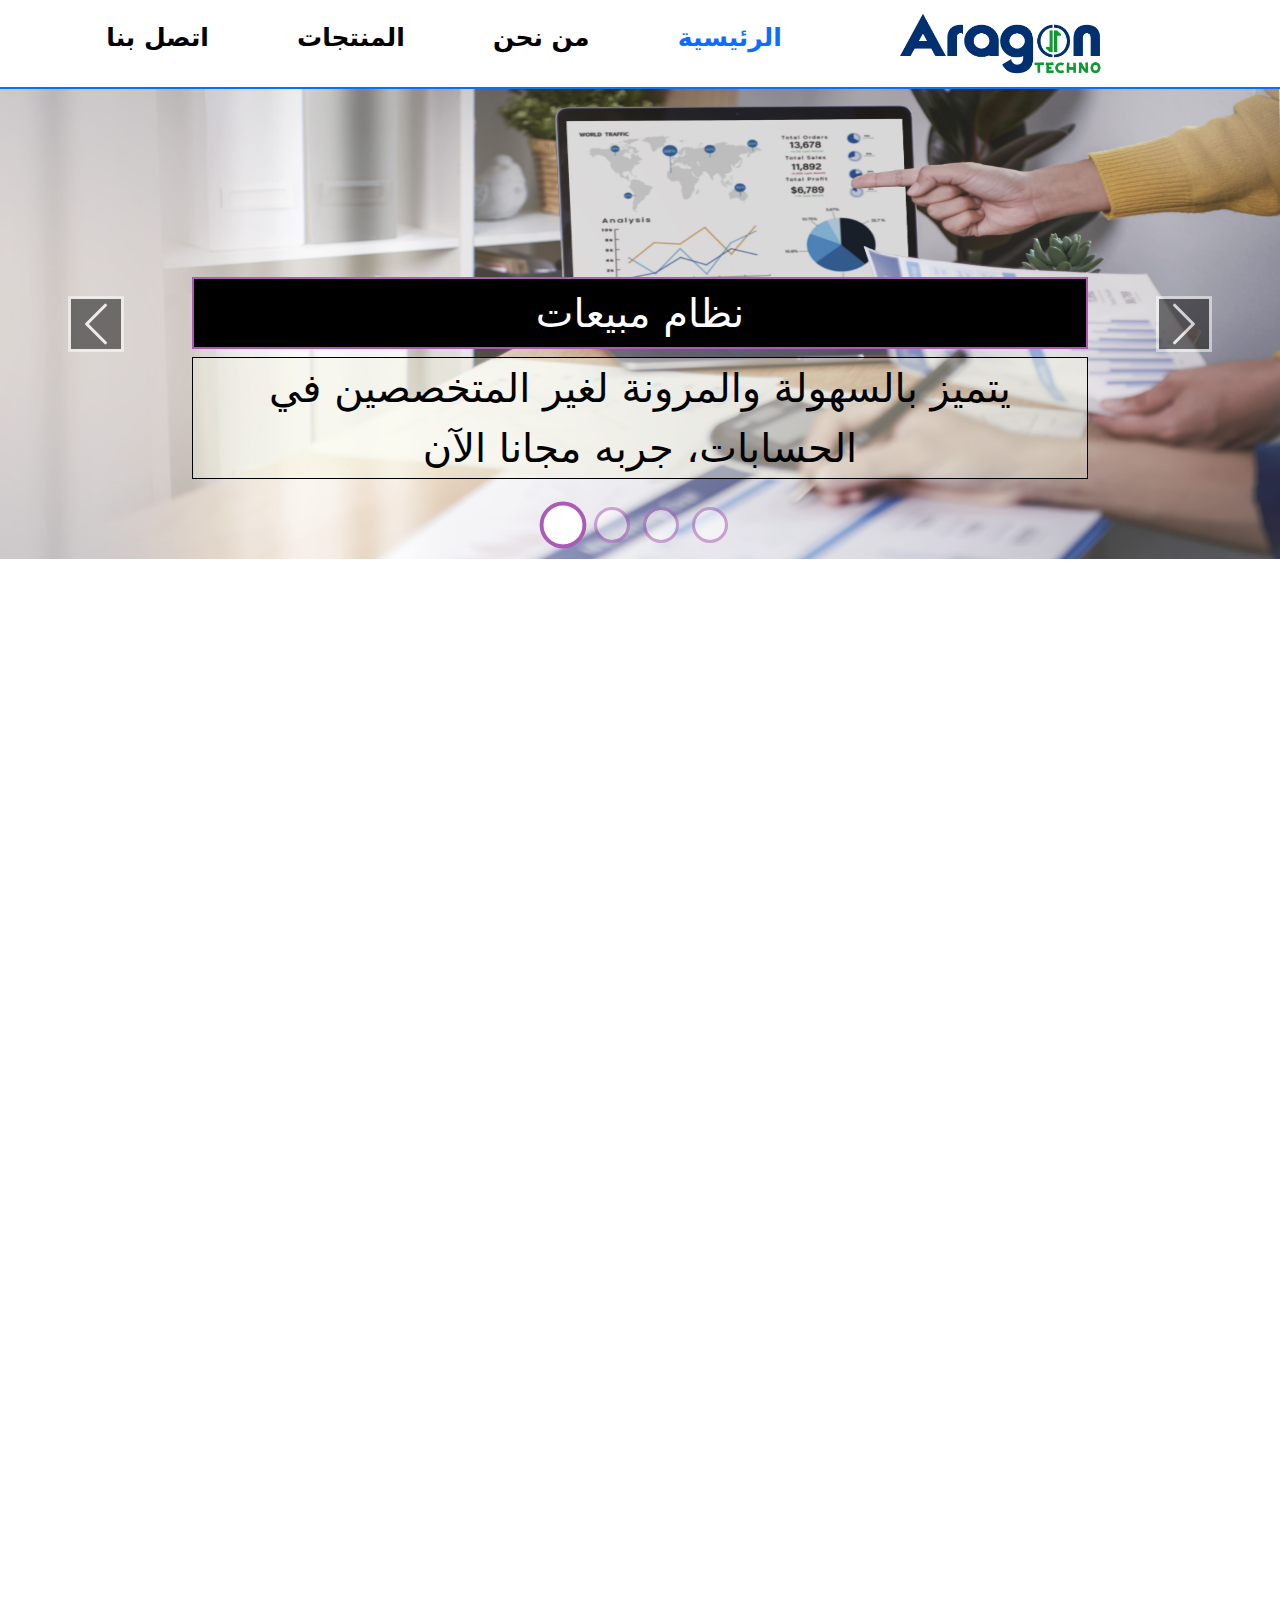
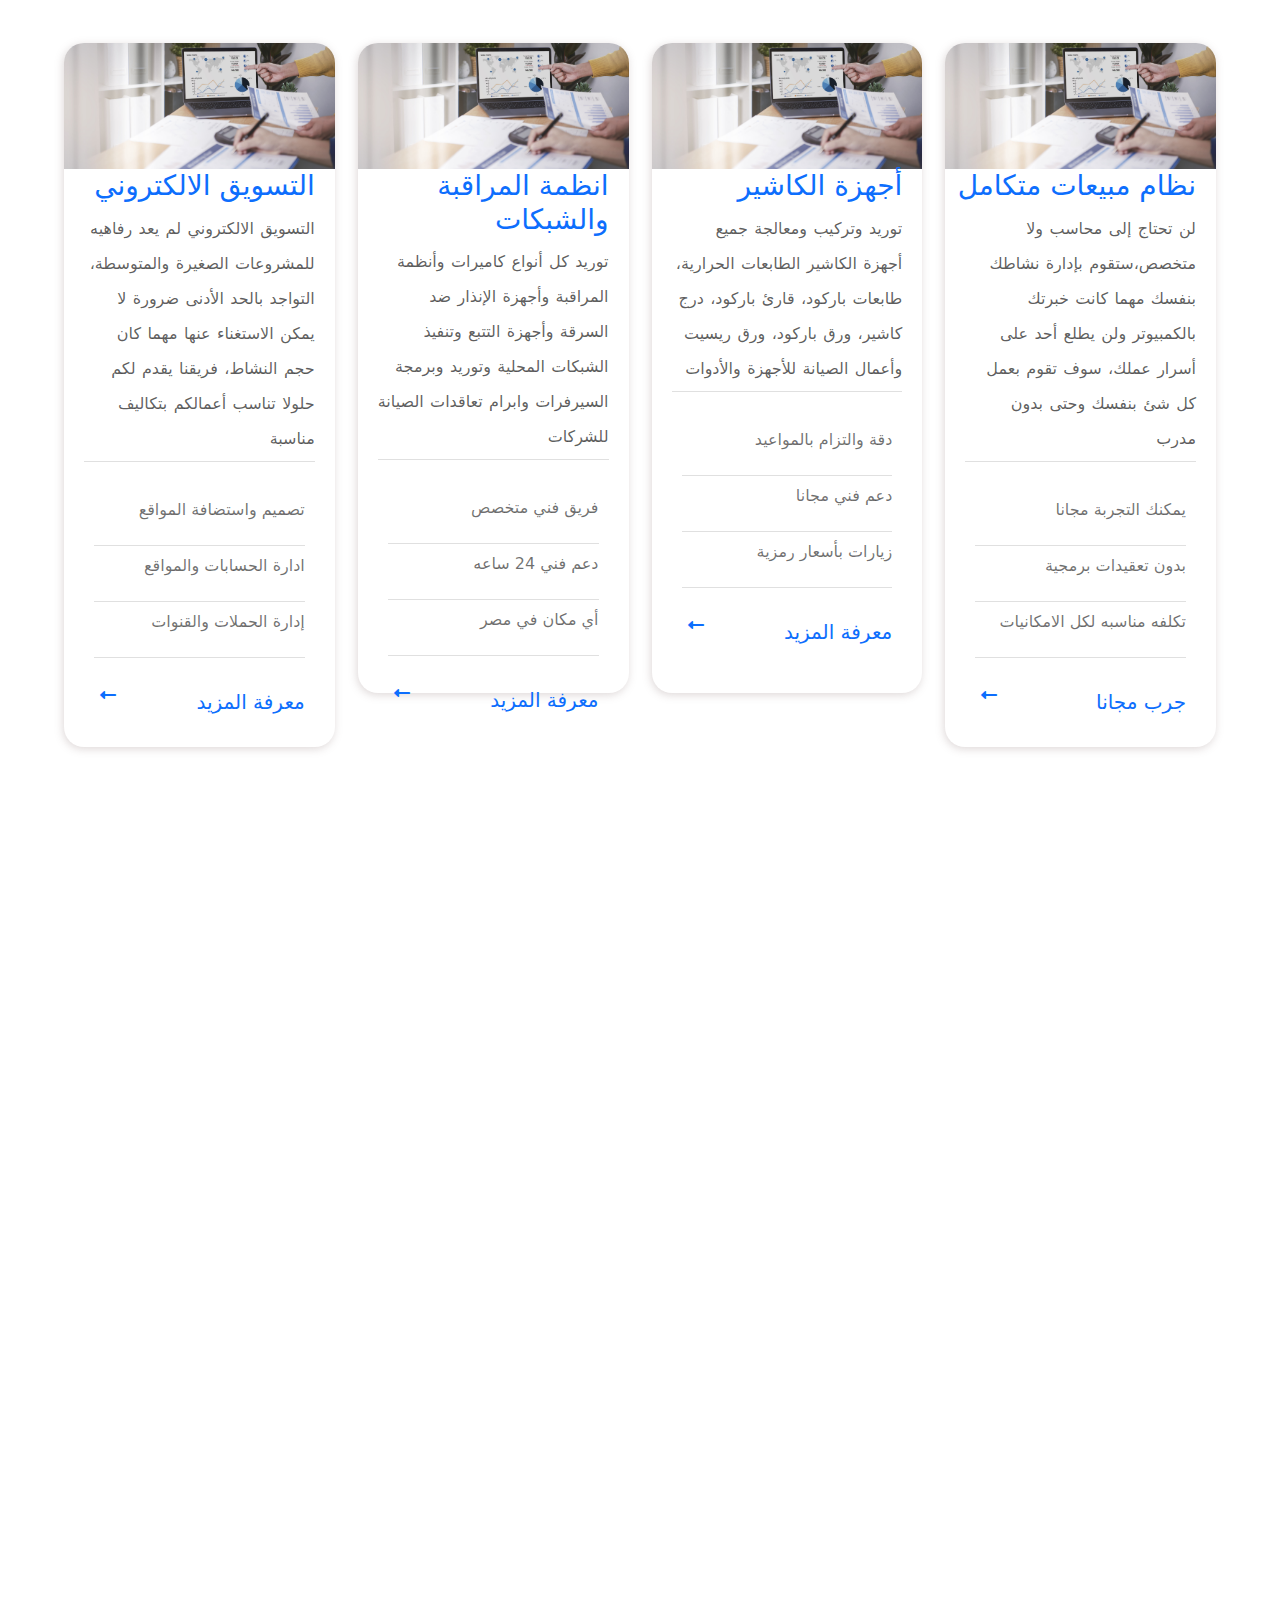
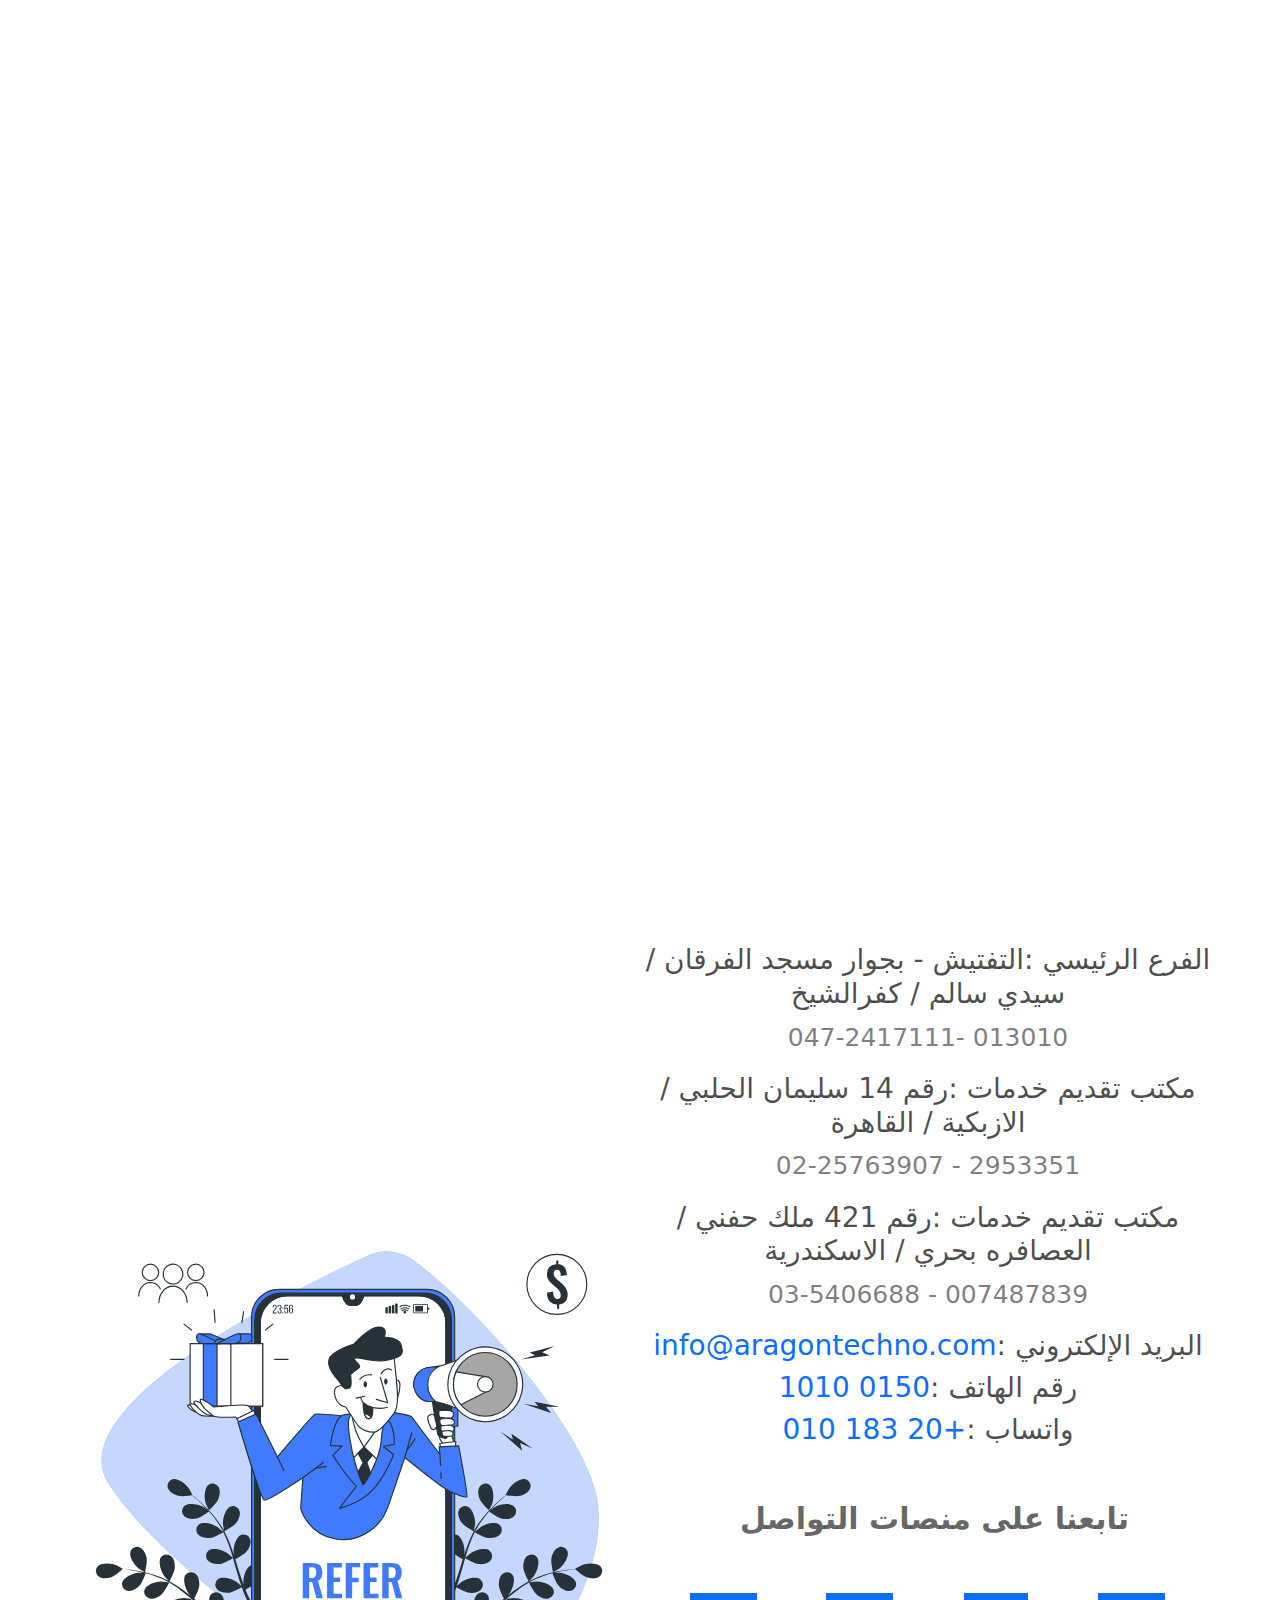
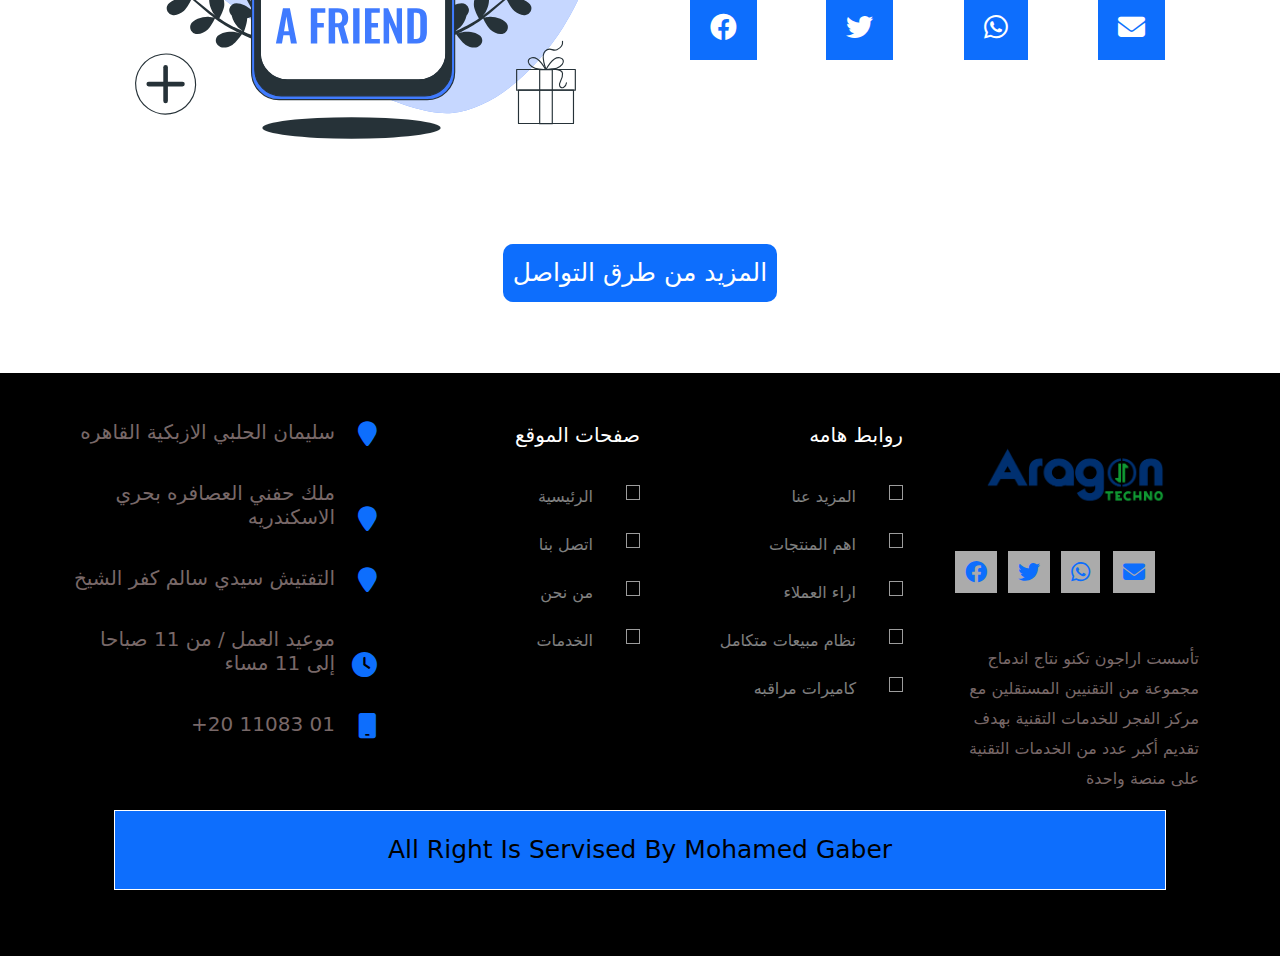
==== commit 6398e12e: "the first modifiy" ====
--- a/index.html
+++ b/index.html
@@ -11,7 +11,7 @@
     <link rel="stylesheet" href="css/animate.css">
     <link rel="stylesheet" href="css/all.min.css">
     <link rel="stylesheet" href="css/normalize.css">
-    <link rel="stylesheet" href="../project2/css/style.css">
+    <link rel="stylesheet" href="css/style.css">
     <link href="https://cdn.jsdelivr.net/npm/bootstrap@5.1.3/dist/css/bootstrap.min.css" rel="stylesheet">
     <script src="https://cdn.jsdelivr.net/npm/bootstrap@5.1.3/dist/js/bootstrap.bundle.min.js"></script>
     
@@ -60,7 +60,7 @@
             </div>
           </nav>
         <div class="logo">
-            <img src="../project2/imges/logo.png" alt="">
+            <img src="imges/logo.png" alt="">
         </div>
     </div>
 
@@ -214,7 +214,7 @@
             </div>
             <div class="testcontent">
                 <div class="test1  wow bounceInLeft" data-wow-offset="400" data-wow-delay="0.5s">
-                    <img src="../project2/imges/p1.svg" alt="">
+                    <img src="imges/p1.svg" alt="">
                     <div class="head">
                         <h3>Mr.Alaa Hashem</h3>
                         <h5>Alaslya import & Export</h5>
@@ -229,7 +229,7 @@
                     <p>بصراحة شركة محترمة جدا وناس محترفه وعارفين كويس بيعملوا ايه والتزام بالمواعيد ربنا يوفقكم</p>
                 </div>
                 <div class="test2  wow bounceInDown" data-wow-offset="400" >
-                    <img src="../project2/imges/p2.svg" alt="">
+                    <img src="imges/p2.svg" alt="">
                     <div class="head">
                         <h3>Mr.Waleed Hashem</h3>
                         <h5>Waleed import & Eport</h5>
@@ -244,7 +244,7 @@
                     <p>مستوى الخبرة عالي جدا وطاقم مميز ومحترف ومواعيد دقيقة نحن سعداء بتجربة خدماتكم ومستمرون</p>
                 </div>
                 <div class="test3 wow  bounceInRight "data-wow-offset="400" data-wow-delay="0.7s">
-                    <img src="../project2/imges/p3.svg" alt="">
+                    <img src="imges/p3.svg" alt="">
                     <div class="head">
                         <h3>Eng,Ebraheem Abdalla</h3>
                         <h5>Engineers .CO</h5>
@@ -259,7 +259,7 @@
                     <p>ممتنون للتعاون مع الطاقم الفني لشركة اراجون تكنو ونتمنى تجربة مماثلة للعمل في مشاريع مشتركة</p>
                 </div>
                 <div class="test4 mytest wow bounceInLeft" data-wow-offset="420" data-wow-delay="0.5s">
-                    <img src="../project2/imges/p4.svg" alt="">
+                    <img src="imges/p4.svg" alt="">
                     <div class="head">
                         <h3>Eng.Ahmed Kamal</h3>
                         <h5>El muhtarif devolper</h5>
@@ -274,7 +274,7 @@
                     <p>شركة احترافية، ولها مستقبل واعد، فريق العمل بالشركة ودود وعلى مستوى عالي من الكفائة والمهنية.</p>
                 </div>
                 <div class="test5 wow bounceInUp" data-wow-offset="420" >
-                    <img src="../project2/imges/p5.svg" alt="">
+                    <img src="imges/p5.svg" alt="">
                     <div class="head">
                         <h3>Eng. Ahmed Huseen</h3>
                         <h5>القمة للتطوير العقاري</h5>
@@ -289,7 +289,7 @@
                     <p>الدعم الفني محترف جدا وبيستجيب للاعطال بسرعه ودا أكتر شئ مميز بالاضافه للالتزام الدقيق بالمواعيد</p>
                 </div>
                 <div class="test6 wow  bounceInRight "data-wow-offset="420" data-wow-delay="0.7s">
-                    <img src="../project2/imges/p6.svg" alt="">
+                    <img src="imges/p6.svg" alt="">
                     <div class="head">
                         <h3>Mr.Ahmed Abo Youssef</h3>
                         <h5>Abo Youssef Car Service</h5>
@@ -314,7 +314,7 @@
             </div>
             <div class="abocontent">
                 <div class="abo1">
-                    <img src="../project2/imges/about.svg" alt="">
+                    <img src="imges/about.svg" alt="">
                 </div>
                 <div class="abo2">
                     <h3>الفرع الرئيسي :التفتيش - بجوار مسجد الفرقان / سيدي سالم / كفرالشيخ</h3>
@@ -376,7 +376,7 @@
                         </div>
                         <div class="col4">
                             <div class="logo">
-                                <img src="../project2/imges/logo.png" alt="">
+                                <img src="imges/logo.png" alt="">
                             </div>
                             <div class="social text-center">
                                 <ul class="text-center">
--- a/css/style.css
+++ b/css/style.css
@@ -0,0 +1,788 @@
+*{
+  
+    box-sizing: border-box;
+      
+
+}
+body{
+    margin: 0;
+    padding: 0;
+    overflow-x: hidden;
+    
+   
+}
+.our-container{
+    margin-left: 5%;
+    margin-right: 5%;
+    
+}
+html{
+    scroll-behavior: smooth;
+}
+:root{
+    
+    --main-color:#0d6efd;
+    --main-transition:0.5s;
+
+}
+li{
+    list-style: none;
+}
+a{
+    text-decoration: none;
+}
+h2{
+    position: relative;
+    margin-bottom: 84px;
+   
+}
+
+
+
+ /* animtion */
+
+
+ @keyframes lefttoright {
+    0%{
+        transform: translateX(20px);
+    }
+    100%{
+       transform: translateX(-20px);
+    }
+   
+  }
+  @keyframes forimge {
+  0%{
+    transform: translateY(-25px);
+  }
+  100%{
+    transform: translateY(25px);
+  }
+  
+  
+  }
+  @keyframes forimge2 {
+    0%{
+      transform: translateX(-25px);
+    }
+    100%{
+      transform: translateX(35px);
+    }
+  
+  
+  } 
+/**************************************8************************************************ navbarbar **************************************/
+.our-navbar{
+    display: grid;
+    grid-template-columns: 70% 30%;
+    padding-top: 5px;
+    align-items: center;
+}
+.our-navbar .logo{
+   
+}
+.our-navbar .logo img{
+    width: 208px;
+}
+
+.our-navbar .links{
+    direction: rtl;
+    display: none;
+}
+.our-navbar .links ul{
+    display: flex;
+    justify-content: space-evenly;
+}
+.our-navbar .links ul li{
+    padding: 14px;
+    transition: var(--main-transition); 
+    position: relative;
+}
+.our-navbar .links ul li a{
+    font-size: 25px;
+    font-weight: bold;
+    color:black;
+    z-index: 3;
+    text-decoration: none;
+}
+.our-navbar .links ul li a.active{
+    color: var(--main-color);
+}
+.our-navbar .links ul li a::before{
+    content: "";
+    
+    width: 0;
+    height: 100%;
+    left: 0;
+    top: 0;
+    transition: var(--main-transition);
+    position: absolute;
+    background-color: aqua;
+    z-index: 1;
+    background-color: aliceblue;
+   
+    font-size: 25px;
+    font-weight: bold;
+    color: var(--main-color);
+    opacity: 0.4;
+    
+}
+.our-navbar .links ul li a::after{
+    content: "";
+    width: 0;
+    height: 4px;
+    top: 0;
+    right: 0;
+    background-color: var(--main-color);
+    position: absolute;
+    transition: var(--main-transition);
+
+}
+.our-navbar .links ul li:hover a::before ,.our-navbar .links ul li:hover a::after{
+   width: 100%;
+}
+.collapse{
+    display: block;
+}
+/**************************************8********************************* nav **********************************/
+
+
+
+/**************************************8********************************** landing  ********************************/
+.landing{
+    border-top: 2px solid var(--main-color);
+    position: relative;
+ 
+}
+.carousel-item{
+    position: relative;
+}
+.carousel-item::before{
+    content: "";
+    width: 100%;
+    height: 100%;
+    left: 0;
+    top: 0;
+    background-color: black;
+}
+.carousel-item img{
+    height: 470px;
+    position: relative;
+}
+.carousel-item  p{
+    color: black;
+    font-size: 40px;
+    background-color: #f5f5dc61;
+    margin-bottom: 40px;
+    border: 1px solid black;
+}
+.carousel-item  h1{
+    border: 2px solid #ab5ab5;
+    padding: 10px;
+    font-size: 40px;
+    background-color: black;
+    color: white;
+}
+
+.carousel-indicators button[type="button"] {
+   margin-top: 20px;
+    width: 30px;
+    height: 30px;
+    border-radius: 50%;
+    margin-right: 10px;
+    border: 3px solid #ab5ab5;
+}   
+.carousel-indicators .active{
+    transform: scale(1.3);
+}
+.carousel-control-next-icon, .carousel-control-prev-icon {
+  
+    background-color: black;
+    padding: 25px;
+    border: 3px solid white;
+  
+}
+
+
+
+
+
+
+
+
+/**************************************8********************************** landing  ********************************/
+
+
+
+
+
+
+
+/**************************************8********************************** know  ********************************/
+
+.know{
+    text-align: center;
+    padding: 30px;
+    font-size: 23px;
+    color: #00000073;
+    
+}
+.knowheading{
+   
+}
+
+
+.know p{
+    padding-left: 20%;
+    padding-right: 20%;
+    line-height: 40px;
+}
+.knowcontent{
+    display: grid;
+    grid-template-columns: repeat(auto-fill,minmax(318px,1fr));
+    margin-top: 109px;
+    gap: 28px;
+}
+
+.knowcontent .know1,.knowcontent .know2,.knowcontent .know3{
+    padding: 20px;
+}
+
+.knowcontent .know1 i,.knowcontent .know2 i,.knowcontent .know3 i{
+    color: var(--main-color);
+    font-size: 40px;
+    width: 85px;
+    height: 85px;
+    background-color: #cbcbb329;
+    padding: 20px;
+    border-radius: 50%;
+}
+.knowcontent .know1 h3,.knowcontent .know2 h3,.knowcontent .know3 h3{
+
+}
+.knowcontent .know1 p,.knowcontent .know2 p,.knowcontent .know3 p{
+    padding: 20px;
+    line-height: 40px;
+}
+ .sahm{
+   
+    width: 24px;
+    height: 24px;
+    right: 30px;
+    position: fixed;
+    display: none;
+    bottom: 193px;
+    cursor: pointer;
+}
+
+ .sahm i{
+    padding: 11px;
+    background-color: var(--main-color);
+    color: white;
+    border-radius: 50%;
+    font-size: 27px;
+    transition: var(--main-transition);
+}
+
+
+/* ************************************  services                  ************************************************ */
+.services{
+text-align: center;
+padding-bottom: 200px;
+}
+
+.servicesheading{
+
+}
+.servicesheading h2{
+    position: relative;
+    margin-bottom: -56px;
+    margin-left: 56px;
+}
+
+
+.servicesheading p{
+    margin-top: 122px
+}
+.services .servicescontent{
+    display: grid;
+    grid-template-columns: repeat(auto-fill,minmax(251px,1fr));
+    margin-top: 102px;
+    gap: 23px;
+}
+.services .servicescontent .ser1,
+.services .servicescontent .ser4{
+    text-align: end;
+    border: 1px sloid #fcfcfe;
+    box-shadow: -1px 2px 8px 0px #917d7d4d;
+    position: relative;
+   
+    padding-bottom: 30px;
+    
+    border-radius: 20px;
+}
+.services .servicescontent .ser2,.services .servicescontent .ser3{
+    text-align: end;
+    border: 1px sloid #fcfcfe;
+    box-shadow: -1px 2px 8px 0px #917d7d4d;
+    position: relative;
+    height: 650px;
+    border-radius: 20px;
+   
+}
+
+.services .servicescontent .ser1 img,.services .servicescontent .ser2 img,.services .servicescontent .ser3 img,
+.services .servicescontent .ser4 img{
+    width: 100%;
+  
+    border-radius: 20px 20px 0 0;
+}
+.services .servicescontent .ser1 h3,.services .servicescontent .ser2 h3,.services .servicescontent .ser3 h3,
+.services .servicescontent .ser4 h3{
+    color: var(--main-color);
+   
+    margin-right: 20px;
+}
+
+.services .servicescontent .ser1 p,.services .servicescontent .ser2 p,.services .servicescontent .ser3 p,
+.services .servicescontent .ser4 p{
+    padding-bottom: 5px;
+    line-height: 35px;
+    color: #000000a3;
+    word-spacing: 1.3px;
+    border-bottom: 1px solid #0000001f;
+    margin-left: 20px;
+    margin-right: 20px;
+}
+.services .servicescontent .ser1 ul,.services .servicescontent .ser2 ul,.services .servicescontent .ser3 ul,
+.services .servicescontent .ser4 ul{
+    padding: 20px 10px 5px ;
+}
+.services .servicescontent .ser1 ul li,.services .servicescontent .ser2 ul li,.services .servicescontent .ser3 ul li,
+.services .servicescontent .ser4 ul li{
+    padding-bottom: 23px;
+    color: #0000008f;
+    margin-bottom: 8px;
+    border-bottom: 1px solid #0000001f;
+    margin-left: 20px;
+    margin-right: 20px;
+}
+.services .servicescontent .ser1 a,.services .servicescontent .ser2 a,.services .servicescontent .ser3 a,
+.services .servicescontent .ser4 a{
+    font-size: 20px;
+    color: var(--main-color);
+    padding-right: 10px;
+    margin-right: 20px;
+    text-decoration: none;
+}
+.services .servicescontent .ser1 i,.services .servicescontent .ser2 i,.services .servicescontent .ser3 i,
+.services .servicescontent .ser4 i{
+    left: 36px;
+    position: absolute;
+    color: var(--main-color);
+    animation:lefttoright  0.4s ease infinite alternate;
+    animation-play-state: paused;
+}
+
+.services .servicescontent .ser1:hover,.services .servicescontent .ser2:hover,
+.services .servicescontent .ser3:hover,.services .servicescontent .ser4:hover{
+    transform: translateY(-20px);
+    transition: all 0.2s;
+    
+}
+.services .servicescontent .ser1:hover i,.services .servicescontent .ser2:hover i,
+.services .servicescontent .ser3:hover i,.services .servicescontent .ser4:hover i{
+    animation-play-state: running;
+}
+
+
+
+/* *********************************testimonials                    *************************** */
+
+.testimonials{
+text-align: center
+}
+.testimonials .testheading{
+    
+}
+
+.testimonials h2{
+    margin-left: 49px;
+    margin-bottom:59px;
+}
+.testimonials p{
+    padding: 20px;
+    font-size: 20px;
+    color: #0000008c;
+}
+.testimonials .testcontent{
+    display: grid;
+    grid-template-columns: repeat(auto-fill,minmax(347px,1fr));
+    margin-top: 110px;
+    gap: 49px;
+}
+.testimonials .testcontent .test1,.testimonials .testcontent .test2,
+.testimonials .testcontent .test3,.testimonials .testcontent .test4,
+.testimonials .testcontent .test5,.testimonials .testcontent .test6
+{
+    border-radius: 20px;
+    border: 4px solid var(--main-color);
+    position: relative;
+    padding: 83px;
+    padding-bottom: 160px;
+    transition: var(--main-transition);
+}
+.testimonials .testcontent .test1::before,.testimonials .testcontent .test2::before,
+.testimonials .testcontent .test3::before,.testimonials .testcontent .test4::before,
+.testimonials .testcontent .test5::before,.testimonials .testcontent .test6::before{
+    content: "";
+    width: 13px;
+    height: 64px;
+    top: -31px;
+    right: 152px;
+    position: absolute;
+    background-color: #ffc107;
+    transform: skew(358deg, 10deg);
+}
+.testimonials .testcontent .test1::after,.testimonials .testcontent .test2::after,
+.testimonials .testcontent .test3::after,.testimonials .testcontent .test4::after,
+.testimonials .testcontent .test5::after,.testimonials .testcontent .test6::after{
+    content: "";
+    width: 13px;
+    height: 64px;
+    top: -34px;
+    right: 181px;
+    position: absolute;
+    background-color: #ffc107;
+    transform: skew(358deg, 10deg);
+}
+.testimonials .testcontent .test1:hover,.testimonials .testcontent .test2:hover,
+.testimonials .testcontent .test3:hover,.testimonials .testcontent .test4:hover,
+.testimonials .testcontent .test5:hover,.testimonials .testcontent .test6:hover{
+    background-color: var(--main-color);
+    box-shadow: 3px 4px 13px -3px var(--main-color);
+    cursor: pointer;
+}
+
+
+
+
+
+
+
+
+
+
+.testimonials .testcontent .test1 img,.testimonials .testcontent .test2 img,
+.testimonials .testcontent .test3 img,.testimonials .testcontent .test4 img,
+.testimonials .testcontent .test5 img,.testimonials .testcontent .test6 img{
+    width: 144px;
+    left: 2px;
+    position: absolute;
+    top: 27px;
+}
+
+.testimonials .testcontent .test1 .head,.testimonials .testcontent .test2 .head,
+.testimonials .testcontent .test3 .head,.testimonials .testcontent .test4 .head,
+.testimonials .testcontent .test5 .head,.testimonials .testcontent .test6 .head{
+    transform: translate(78px, -30px);
+}
+.testimonials .testcontent .test1 .head h3,.testimonials .testcontent .test2 .head h3,
+.testimonials .testcontent .test3 .head h3,.testimonials .testcontent .test4 .head h3,
+.testimonials .testcontent .test5 .head h3,.testimonials .testcontent .test6 .head h3{
+    font-size: 25px;
+    text-transform: capitalize;
+    letter-spacing: 1.2px;
+}
+
+.testimonials .testcontent .test1 .head h5,.testimonials .testcontent .test2 .head h5,
+.testimonials .testcontent .test3 .head h5,.testimonials .testcontent .test4 .head h5,
+.testimonials .testcontent .test5 .head h5,.testimonials .testcontent .test6 .head h5{
+    color: #000000b8;
+}
+.testimonials .testcontent .test1 .stars,.testimonials .testcontent .test2 .stars,
+.testimonials .testcontent .test3 .stars,.testimonials .testcontent .test4 .stars,
+.testimonials .testcontent .test5 .stars,.testimonials .testcontent .test6 .stars{
+   right: 34px;
+    top: 191px;
+    color: #ffc107;
+    position: absolute;
+}
+.testimonials .testcontent .test1 .stars i,.testimonials .testcontent .test2 .stars i,
+.testimonials .testcontent .test3 .stars i,.testimonials .testcontent .test4 .stars i,
+.testimonials .testcontent .test5 .stars i,.testimonials .testcontent .test6 .stars i{
+    font-size: 22px;
+}
+.testimonials .testcontent .test1 p,.testimonials .testcontent .test2 p,
+.testimonials .testcontent .test3 p,.testimonials .testcontent .test4 p,
+.testimonials .testcontent .test5 p,.testimonials .testcontent .test6 p{
+    margin-top: 10px;
+    padding: 4px;
+    position: absolute;
+    bottom: 5px;
+}
+
+/* ************************* about********************************** */
+.about{
+    text-align: center;
+    margin-top: 144px;
+    padding-bottom: 12px;
+    
+}
+.about .aboheading{
+  
+  
+}
+
+
+
+.about h2{
+    margin-left: 59px;
+    margin-bottom: 59px;
+}
+.about p{
+    font-size: 25px;
+    color: #00000085;
+}
+.about .abocontent{
+    display: grid;
+    grid-template-columns: 50% 50%;
+    margin-top: 96px;
+}
+.about .abocontent .abo1{
+
+}
+.about .abocontent .abo1 img{
+   
+    margin-top: 266px;
+    
+    animation: forimge 0.5s ease-in infinite alternate;
+}
+
+.about .abocontent .abo2{
+    font-size: 25px;
+    color: #0000004f;
+}
+.about .abocontent .abo2 h3{
+    color: #000000b5;
+    direction: rtl;
+}
+.about .abocontent .abo2 p{
+
+}
+.about .abocontent .abo2 h3 span{
+    color: var(--main-color);
+}
+.about .abocontent .abo2 h4{
+    margin-right: -13px;
+    margin-top: 55px;
+    color: #0000009c;
+    font-size: 30px;
+    margin-bottom: 56px;
+    font-weight: bold;
+}
+.about .abocontent .abo2 ul{
+    display: grid;
+    margin-top: 41px;
+    grid-template-columns: 25% 25% 25% 25%;
+}
+.about .abocontent .abo2 ul li{
+    list-style: none;
+    padding-right: 33px;
+}
+.about .abocontent .abo2 ul li a{
+text-decoration: none;
+}
+.about .abocontent .abo2 ul li a i{
+    background-color: var(--main-color);
+    color: white;
+    padding: 20px;
+    font-size: 27px;
+    cursor: pointer;
+}
+.about .abocontent .abo2 ul li a i:hover{
+    color: var(--main-color);
+    background-color: white;
+    border: 1px solid var(--main-color);
+}
+
+
+.about button{
+    padding: 10px;
+    background-color: var(--main-color);
+    border: none;
+    font-size: 25px;
+    margin: 59px;
+    border-radius: 10px;
+}
+.about button a{
+color: white;
+text-decoration: none;
+}
+.about button:hover{
+    background-color: #093f8f;
+    cursor: pointer;
+}
+
+/* ********************************footer                ******************************************** */
+.parent{
+    background-color: black;
+}
+
+
+.footer{
+    color: rgb(120 104 104);
+    text-align: end;
+    padding: 50px;
+    
+}
+.footer .footcontent{
+    display: grid;
+    grid-template-columns: repeat(auto-fill,minmax(250px,1fr));
+}
+.footer .footcontent .col1{
+
+}
+.footer .footcontent .col1 h3{
+    transform: translate(-42px, -3px);
+    font-size: 20px;
+    
+}
+.footer .footcontent .col1 i{
+    transform: translateY(-34px);
+    color: var(--main-color);
+    font-size: 25px;
+}
+.footer .footcontent .col2,.footer .footcontent .col3{
+   
+}
+.footer .footcontent .col2 h3,.footer .footcontent .col3 h3{
+    color: white;
+    font-size: 20px;
+    margin-bottom: 38px;
+    
+}
+.footer .footcontent .col2 ul,.footer .footcontent .col3 ul{
+
+}
+.footer .footcontent .col2 ul  li,.footer .footcontent .col3 ul  li{
+    list-style: none;
+    position: relative;
+    padding-bottom: 24px;
+    padding-right: 47px;
+    color: white;
+    transition: var(--main-transition);
+}
+.footer .footcontent .col2 ul li::before,.footer .footcontent .col3 ul li::before{
+    content: "";
+    top: 0;
+    right: 0;
+    position: absolute;
+    width: 14px;
+    height: 15px;
+    border: 1px solid #ffffff9c;
+}
+.footer .footcontent .col2 ul li a,.footer .footcontent .col3 ul li a{
+    text-decoration: none;
+    color: #ffffff80;
+}
+.footer .footcontent .col2 ul li:hover ,.footer .footcontent .col3 ul li:hover {
+    padding-right: 15px;
+    cursor: pointer;
+    
+}
+.footer .footcontent .col2 ul li:hover a ,.footer .footcontent .col3 ul li:hover a{
+    color: var(--main-color);
+}
+
+
+
+
+.footer .footcontent .col4{
+    padding-left: 20px;
+}
+.footer .footcontent .col4 img{
+    width: 182px;
+    margin-top: 20px;
+}
+.footer .footcontent .col4 .social{
+
+}
+.footer .footcontent .col4 .social ul{
+    display: grid;
+    margin-top: 41px;
+    grid-template-columns: 25% 25% 25% 25%;
+}
+.footer .footcontent .col4 .social ul li{
+    padding-right: 30px;
+}
+.footer .footcontent .col4 .social ul li a{
+
+}
+.footer .footcontent .col4 .social ul li a i{
+    color: var(--main-color);
+    background: #ffffffab;
+    padding: 10px;
+    font-size: 22px;
+    transition: var(--main-transition);
+}
+.footer .footcontent .col4 .social ul li a i:hover{
+background-color: var(--main-color);
+color: white;
+cursor: pointer;
+}
+.footer .footcontent .col4 p{
+    margin-right: -33px;
+    margin-left: 30px;
+    margin-top: 51px;
+    line-height: 30px;
+}
+.footer  #last{
+    background-color: var(--main-color);
+    padding: 20px;
+    color: black;
+    font-size: 25px;
+    text-transform: capitalize;
+    border: 1px solid white;
+}
+
+    
+/* *******************************************************          media query */
+/* mobile */
+@media (max-width:500px) {
+    .our-navbar{
+        grid-template-columns: 60% 30%;
+        gap: 22px;
+    }
+    .our-navbar .logo img{
+        width: 127px;
+    }
+    .about .abocontent{
+        display: block;
+     }
+}
+/* tap */
+@media (min-width:501px) and (max-width:992px) {
+    
+    .our-navbar{
+        grid-template-columns: 60% 30%;
+        gap: 22px;
+    }
+    .our-navbar .logo img{
+        width: 127px;
+    }
+    .about .abocontent{
+       display: block;
+    }
+ 
+}
+
+/*lap  */
+@media (min-width:993px) and (max-width:1500px) {
+    .our-navbar .links{
+        display: block;
+    }
+    .collapse{
+        display: none;
+    }
+}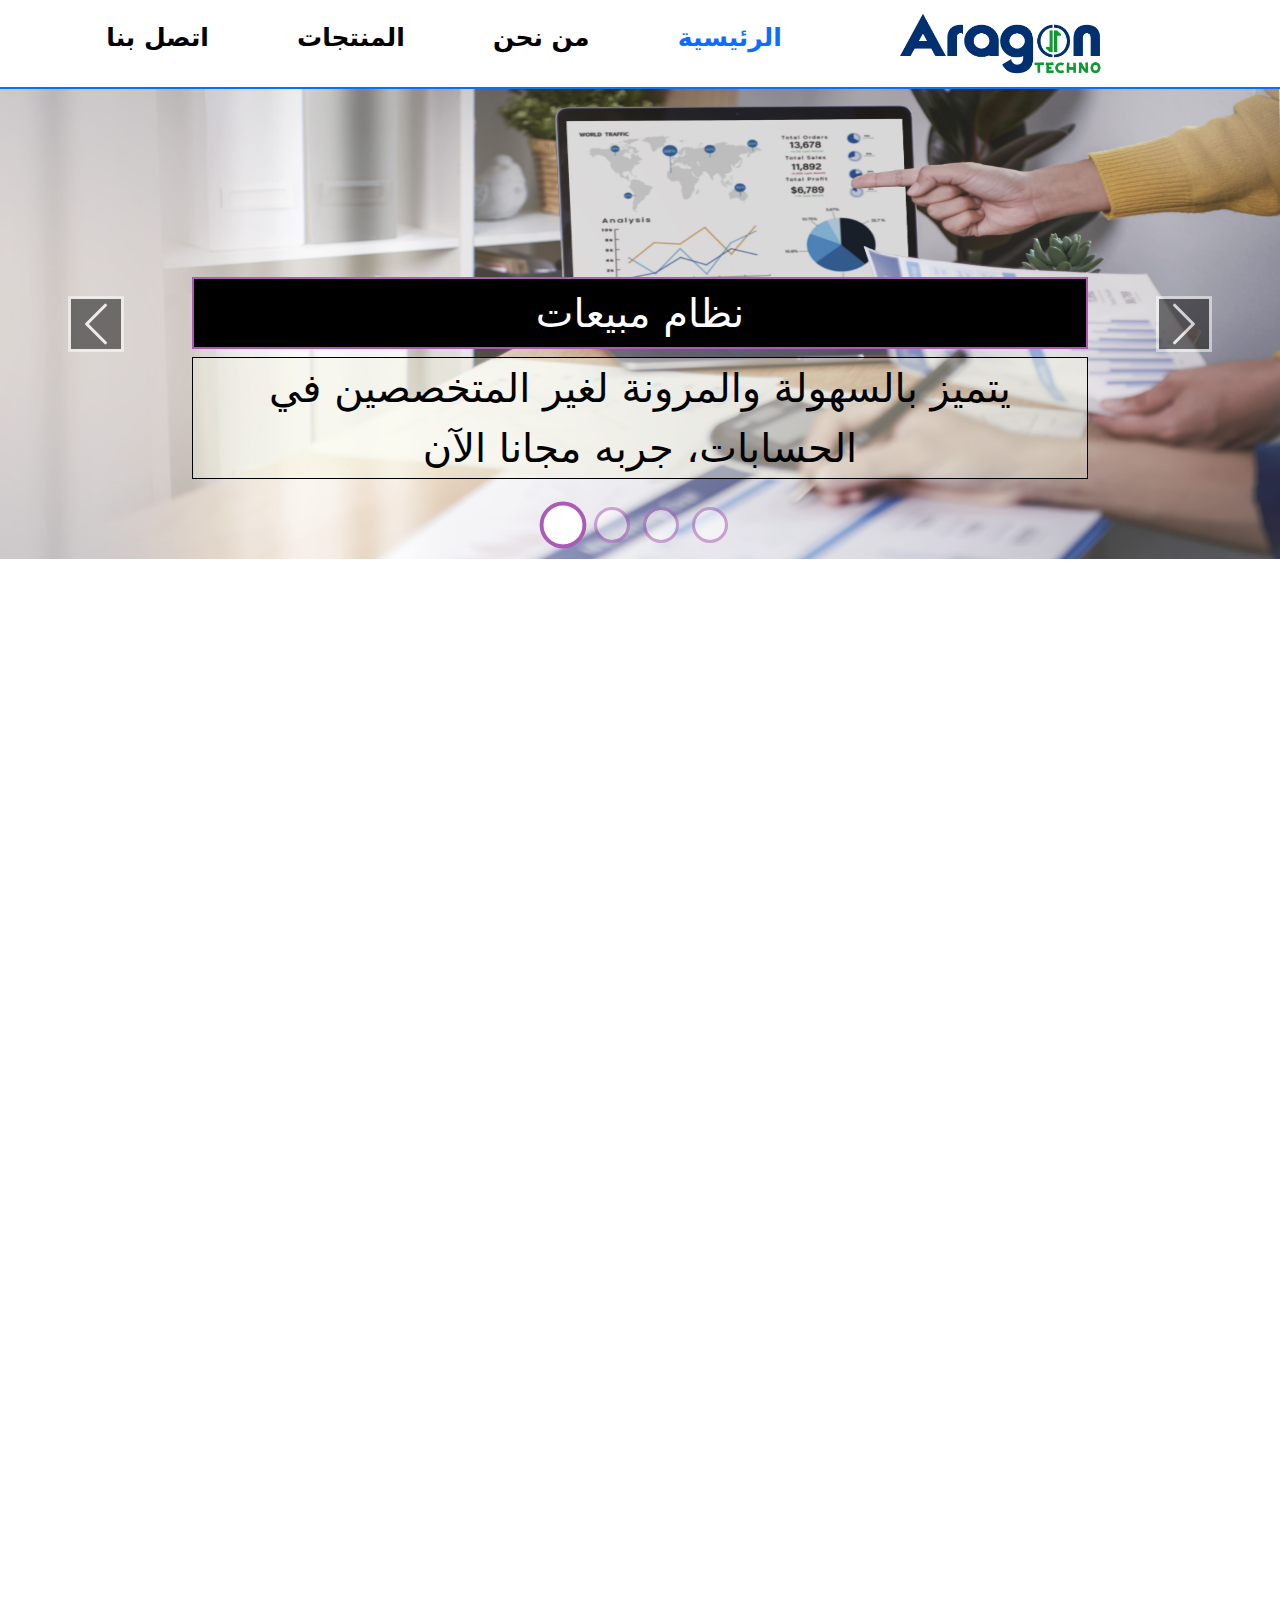
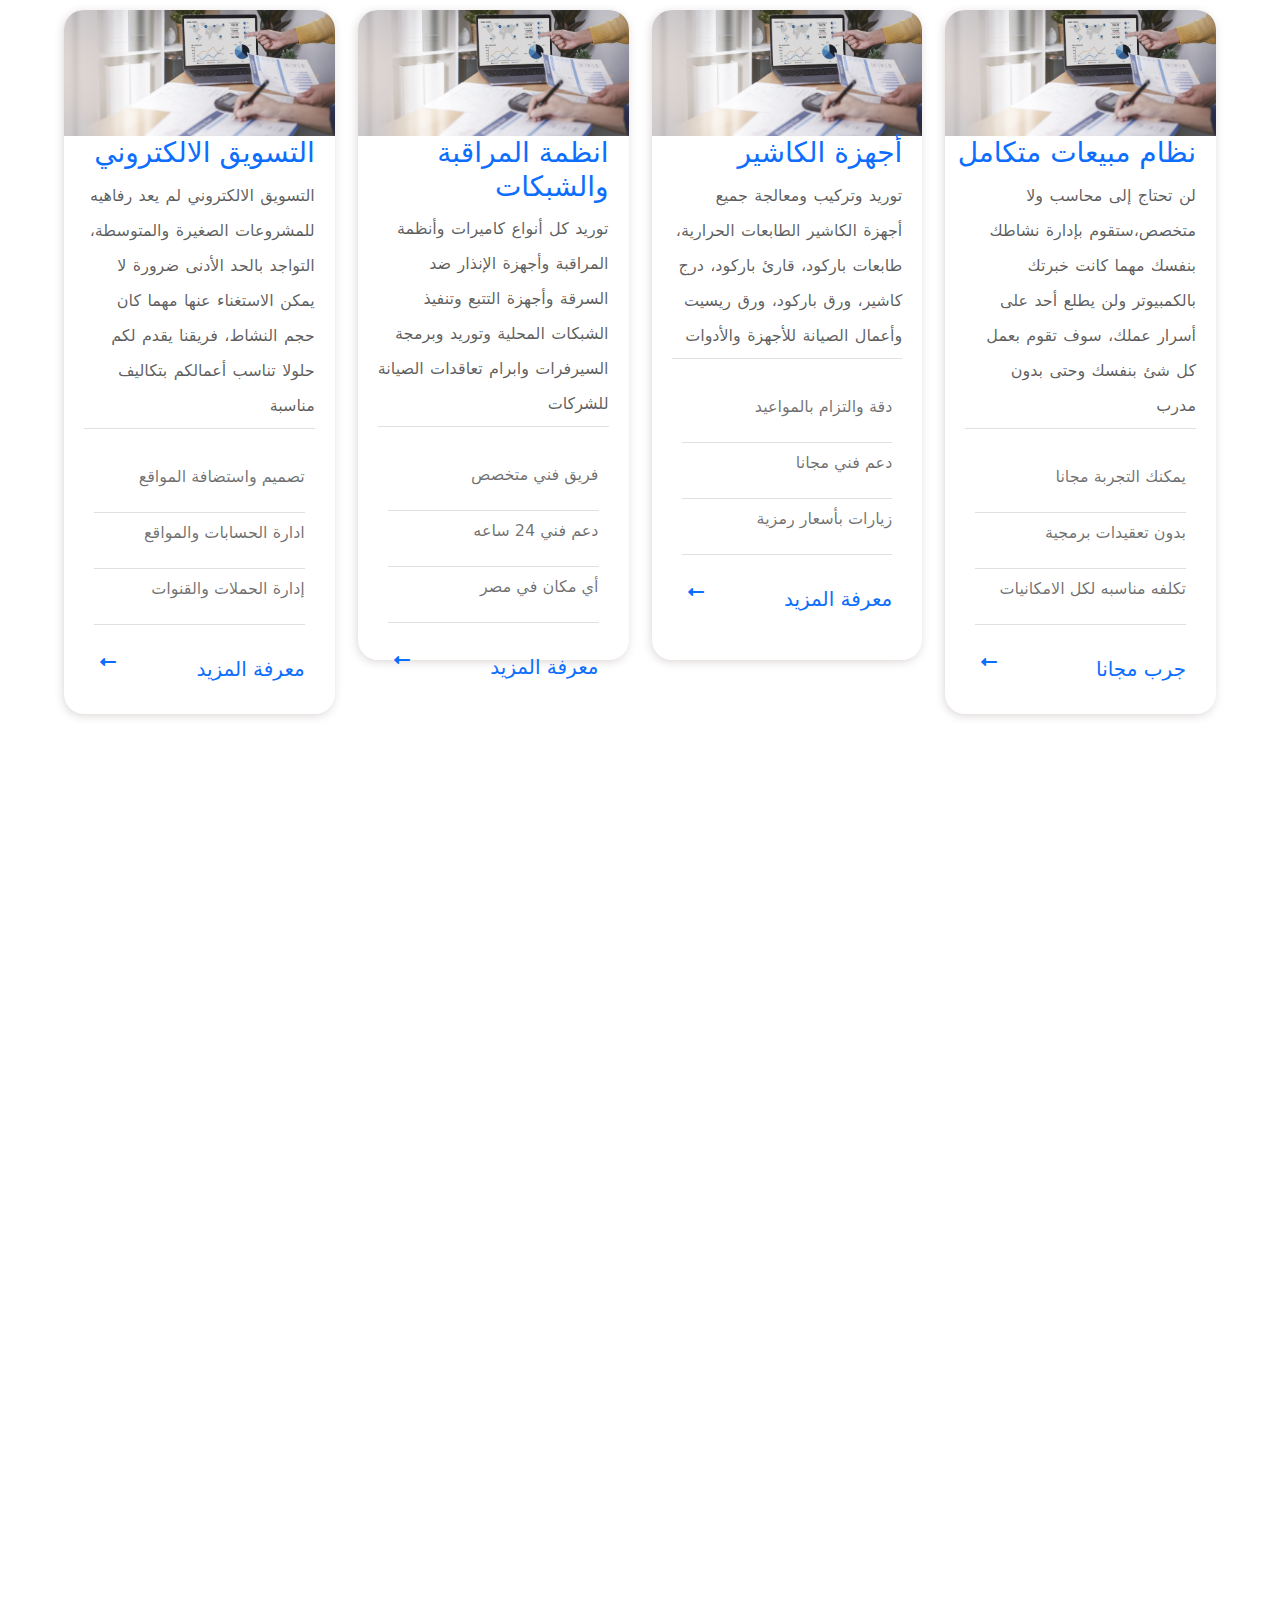
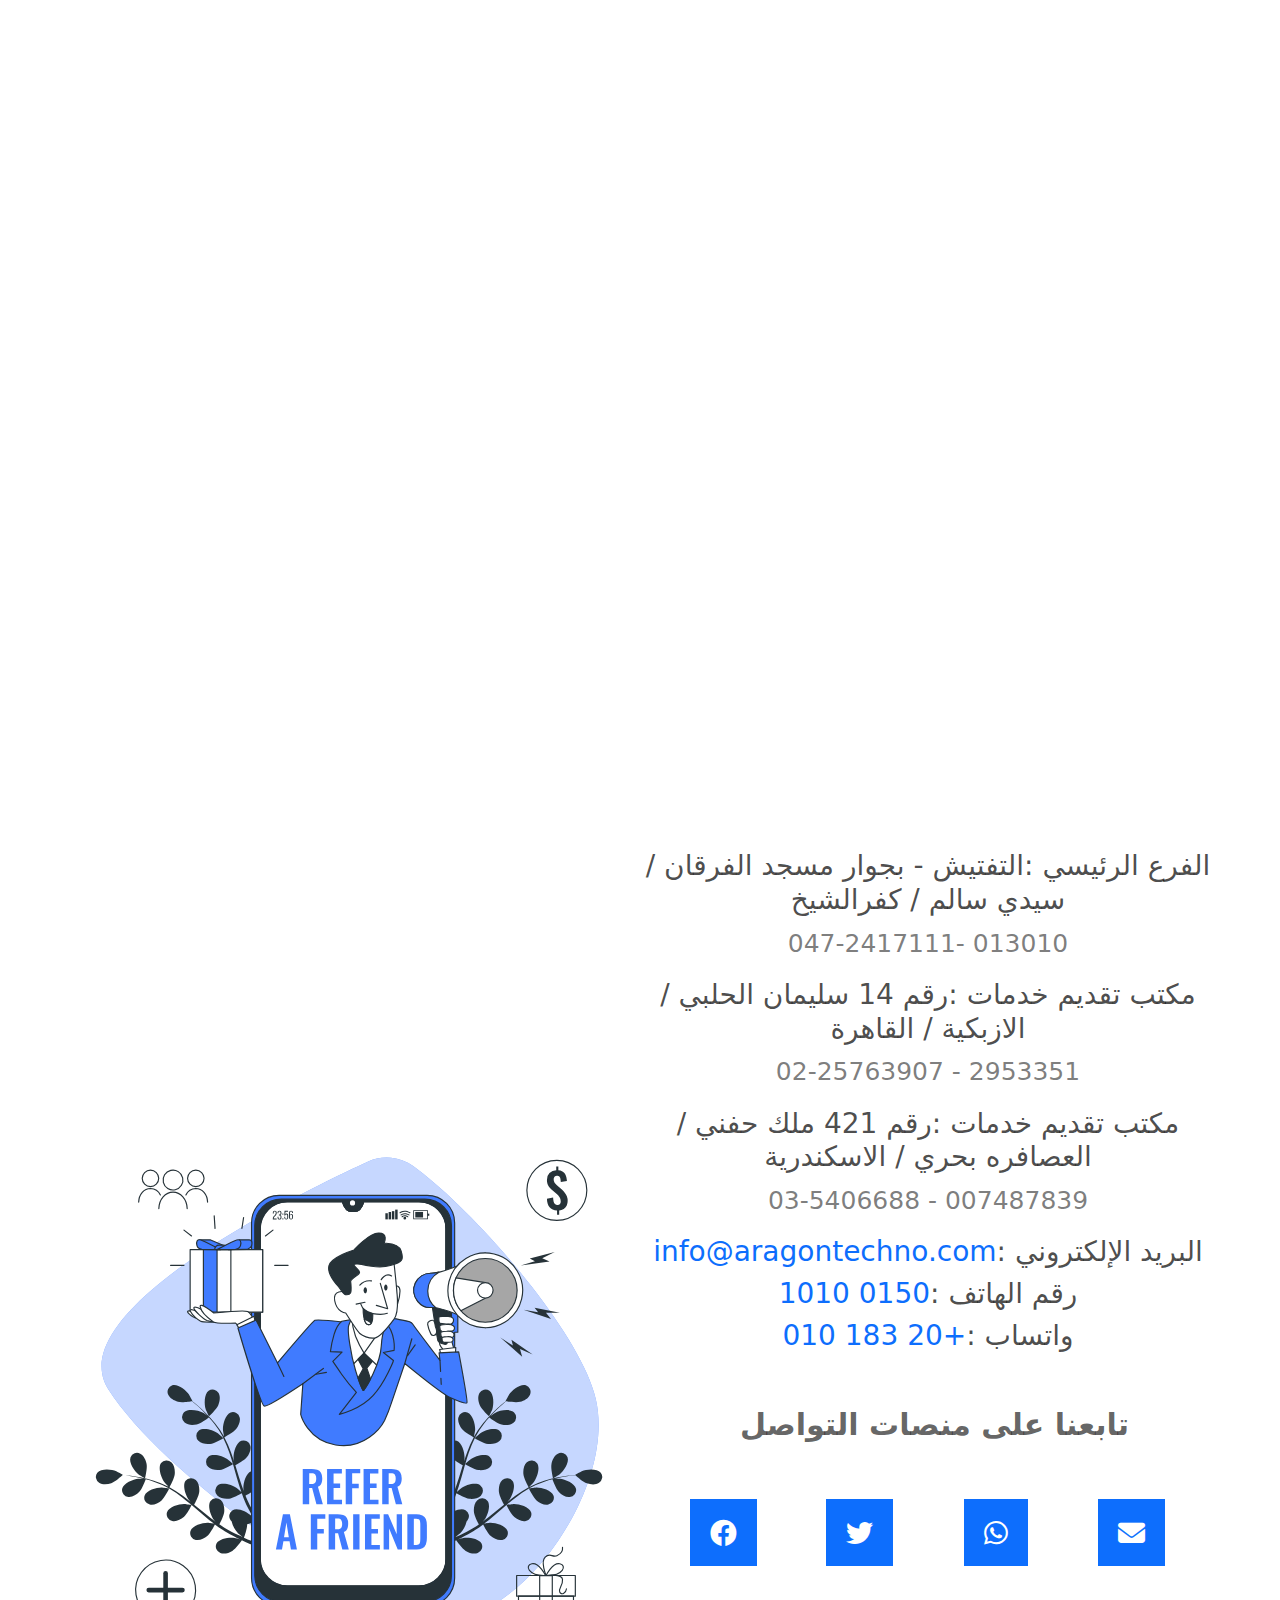
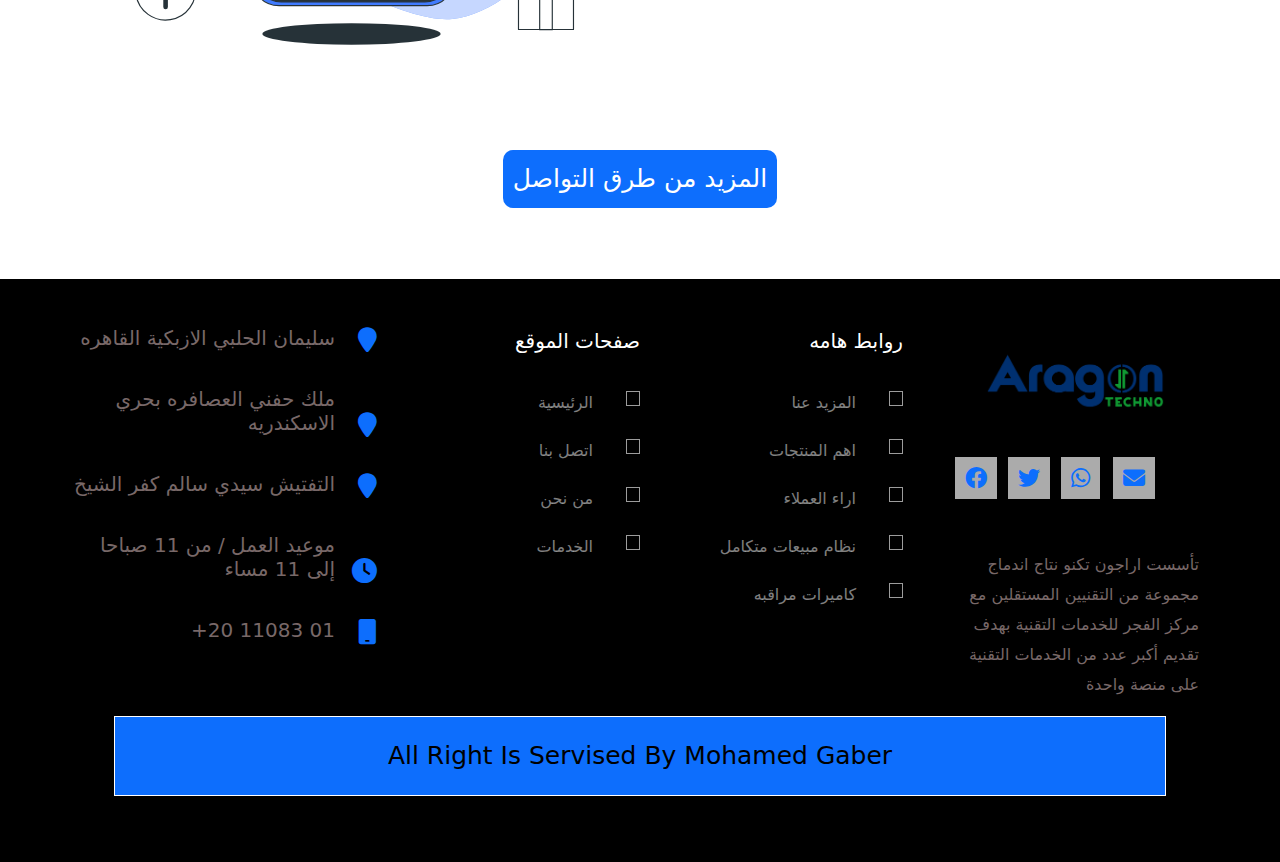
==== commit 5aa859f5: "the second modifiy" ====
--- a/index.html
+++ b/index.html
@@ -87,7 +87,7 @@
                     <img src="imges/slide-2.jpg" class="d-block w-100" alt="...">
                     <div class="carousel-caption  d-md-block">
                         <h1> المراقبة والشبكات</h1>
-                        <p>توريد وتركيب أنظمة المراقبة والشبكات وأجهزة الإنذار وأدوات الحماية الالكترونية</p>
+                        <p>توريد وتركيب أنظمة المراقبة والشبكات </p>
                     </div>
                   </div>
                   <div class="carousel-item">
@@ -119,23 +119,23 @@
     </div>
     <div class="our-container">
         <div class="know">
-            <div class="knowheading  mt-5 wow bounceOut" data-wow-offset="470" >
+            <div class="knowheading  mt-5 wow bounceOut" data-wow-offset="450" >
                 <h2>نبذة عنا</h2>
                 
                 <p>اراجون تكنو انطلاقة جديدة واندماج لمجموعة من المطورين والمبرمجين الشباب <br>وهي امتداد لمكتب الفجر لخدمات الكمبيوتر المؤسس في 2007م،</p>
             </div>    
             <div class="knowcontent">
-                <div  class=" know1 wow bounceInLeft"data-wow-offset="500"  >
+                <div  class=" know1 wow bounceInLeft"data-wow-offset="450"  >
                     <i class="fa-solid fa-gem"></i>
                     <h3>رؤيتنا</h3>
                     <p>قطار التطور ينطلق بأقصى سرعة، نحن نحاول ترجمة هذا التطور في صورة خدمات تساهم في تطوير أعمال عملائنا وشركائنا</p>
                 </div>
-                <div class=" know2 wow bounceInDown"data-wow-offset="500"data-wow-delay="0.5s">
+                <div class=" know2 wow bounceInDown"data-wow-offset="450"data-wow-delay="0.5s">
                     <i class="fa-solid fa-meteor"></i>
                     <h3>هدفنا</h3>
                     <p>هدفنا الرئيسي هو ترجمة خبراتنا إلى خدمات نقدمها بكل نزاهة وأمانة وسرية وانضباط وبالتالي نحصل على ثقة العملاء</p>
                 </div>
-                <div class=" know3 wow bounceInRight"data-wow-offset="500"data-wow-delay="0.7s">
+                <div class=" know3 wow bounceInRight"data-wow-offset="450"data-wow-delay="0.7s">
                     <i class="fa-solid fa-hand-holding-droplet"></i>
                     <h3>تطلعتنا</h3>
                     <p>إننا نؤمن أن كل عميل لدينا يمثل حجر أساسياً في بناء شركتنا، لذلك نحن نتطلع إلى الفوز بتقييمات عملائنا الايجابية</p>
@@ -149,7 +149,7 @@
     </div>
     <div class="our-container">
         <div class="services">
-            <div class="servicesheading  mt-5 wow bounceOut" data-wow-offset="500">
+            <div class="servicesheading  mt-5 wow bounceOut" data-wow-offset="450">
                 <h2>خدماتنا</h2>
                 <p>نسعى بكل جهد لتطويع التطور التكنولوجي لخدمة قطاع الأعمال الصغيرة والمتوسطة بأقل تكلفة ممكنة</p>
             </div>
@@ -256,9 +256,9 @@
                         <i class="fa-solid fa-star"></i>
                         <i class="fa-solid fa-star"></i>
                     </div>
-                    <p>ممتنون للتعاون مع الطاقم الفني لشركة اراجون تكنو ونتمنى تجربة مماثلة للعمل في مشاريع مشتركة</p>
-                </div>
-                <div class="test4 mytest wow bounceInLeft" data-wow-offset="420" data-wow-delay="0.5s">
+                    <p>ممتنون للتعاون مع الطاقم الفني لشركة اراجون تكنو </p>
+                </div>
+                <div class="test4 mytest wow bounceInLeft" data-wow-offset="400" data-wow-delay="0.5s">
                     <img src="imges/p4.svg" alt="">
                     <div class="head">
                         <h3>Eng.Ahmed Kamal</h3>
@@ -273,7 +273,7 @@
                     </div>
                     <p>شركة احترافية، ولها مستقبل واعد، فريق العمل بالشركة ودود وعلى مستوى عالي من الكفائة والمهنية.</p>
                 </div>
-                <div class="test5 wow bounceInUp" data-wow-offset="420" >
+                <div class="test5 wow bounceInUp" data-wow-offset="400" >
                     <img src="imges/p5.svg" alt="">
                     <div class="head">
                         <h3>Eng. Ahmed Huseen</h3>
@@ -288,7 +288,7 @@
                     </div>
                     <p>الدعم الفني محترف جدا وبيستجيب للاعطال بسرعه ودا أكتر شئ مميز بالاضافه للالتزام الدقيق بالمواعيد</p>
                 </div>
-                <div class="test6 wow  bounceInRight "data-wow-offset="420" data-wow-delay="0.7s">
+                <div class="test6 wow  bounceInRight "data-wow-offset="400" data-wow-delay="0.7s">
                     <img src="imges/p6.svg" alt="">
                     <div class="head">
                         <h3>Mr.Ahmed Abo Youssef</h3>
@@ -301,7 +301,7 @@
                         <i class="fa-solid fa-star"></i>
                         <i class="fa-solid fa-star"></i>
                     </div>
-                    <p>تنفيذ اللوجو والتصاميم والصفحات روعة واسلوب محترم وخدمات مخفضة جدا غير اسعار السوق تمام بالتوفيق</p>
+                    <p>تنفيذ اللوجو والتصاميم والصفحات روعة </p>
                 </div>
             </div>
         </div>
--- a/css/style.css
+++ b/css/style.css
@@ -302,7 +302,7 @@
 
 
 .servicesheading p{
-    margin-top: 122px
+    margin-top: 89px
 }
 .services .servicescontent{
     display: grid;
@@ -408,7 +408,7 @@
 
 .testimonials h2{
     margin-left: 49px;
-    margin-bottom:59px;
+    margin-bottom:20px;
 }
 .testimonials p{
     padding: 20px;
@@ -537,8 +537,8 @@
 
 
 .about h2{
-    margin-left: 59px;
-    margin-bottom: 59px;
+    margin-left: 36px;
+    margin-bottom: 37px;
 }
 .about p{
     font-size: 25px;
@@ -755,7 +755,7 @@
         gap: 22px;
     }
     .our-navbar .logo img{
-        width: 127px;
+        width: 100px;
     }
     .about .abocontent{
         display: block;
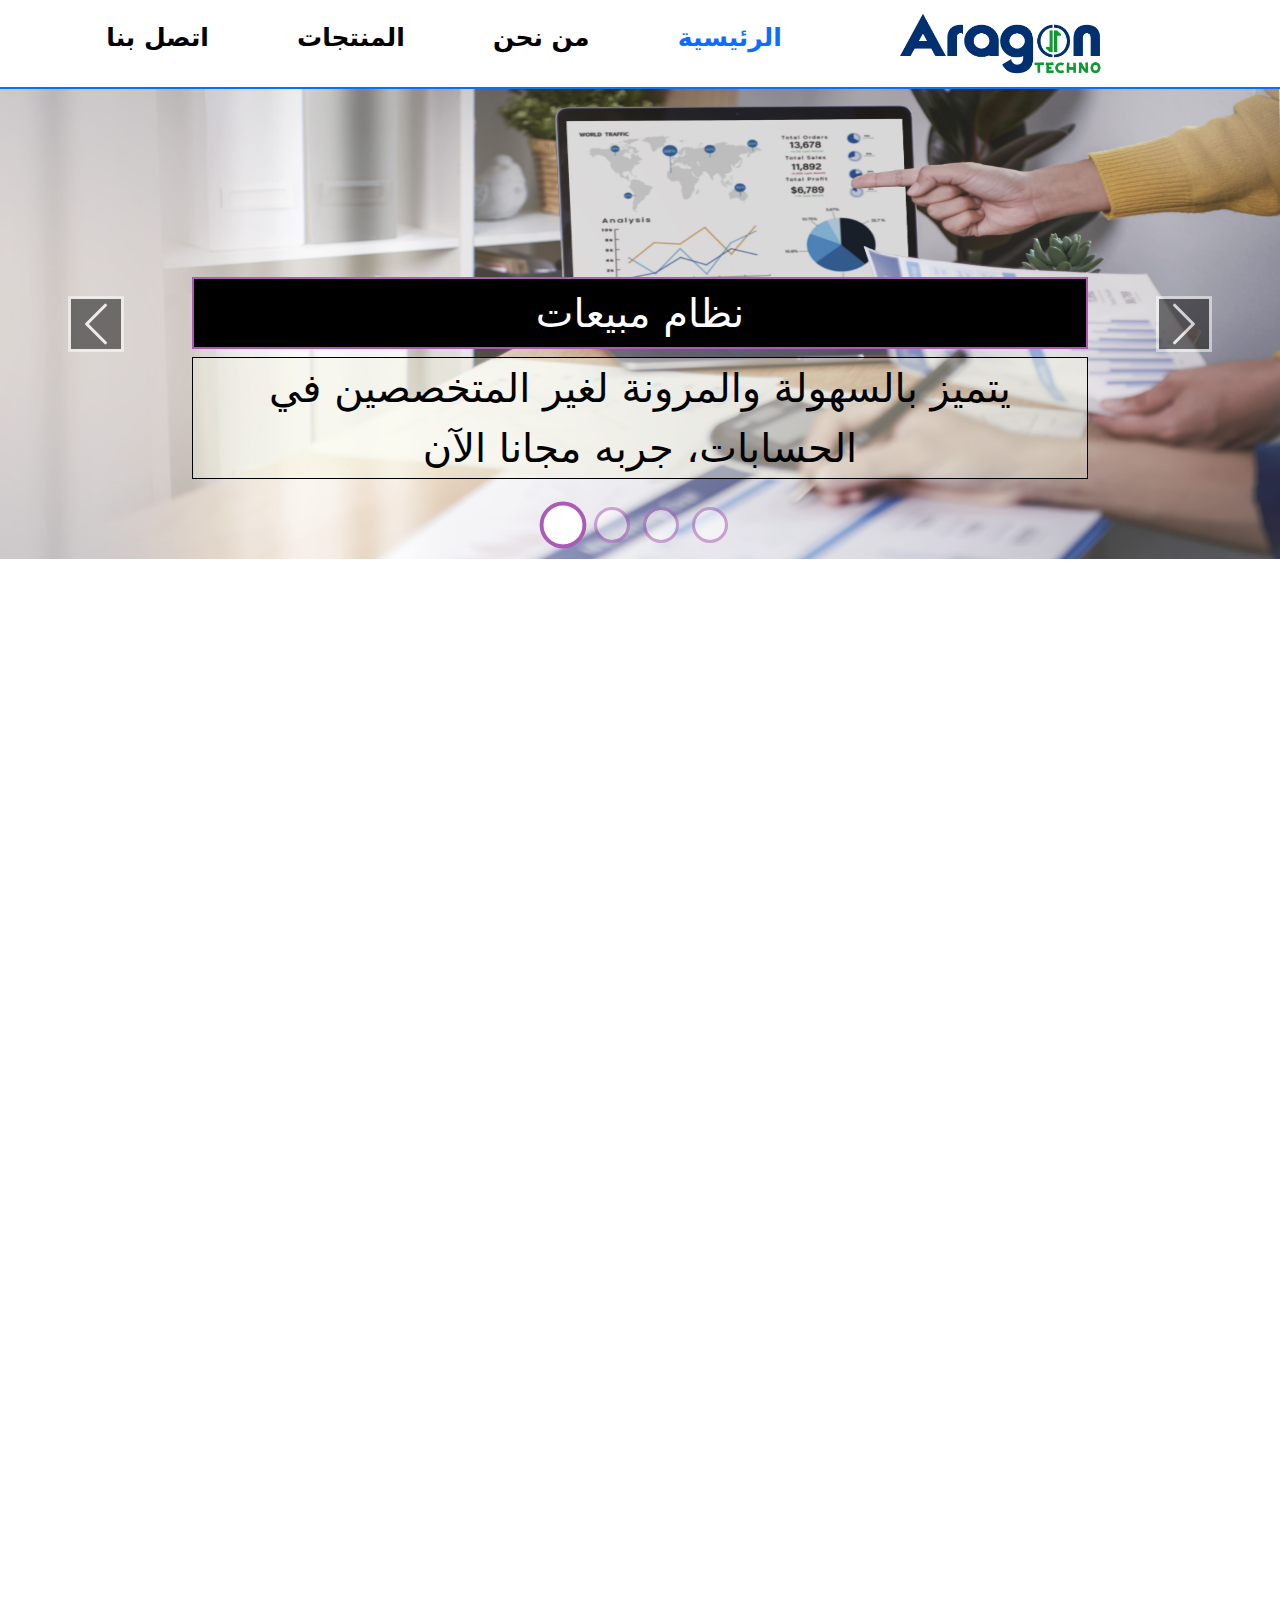
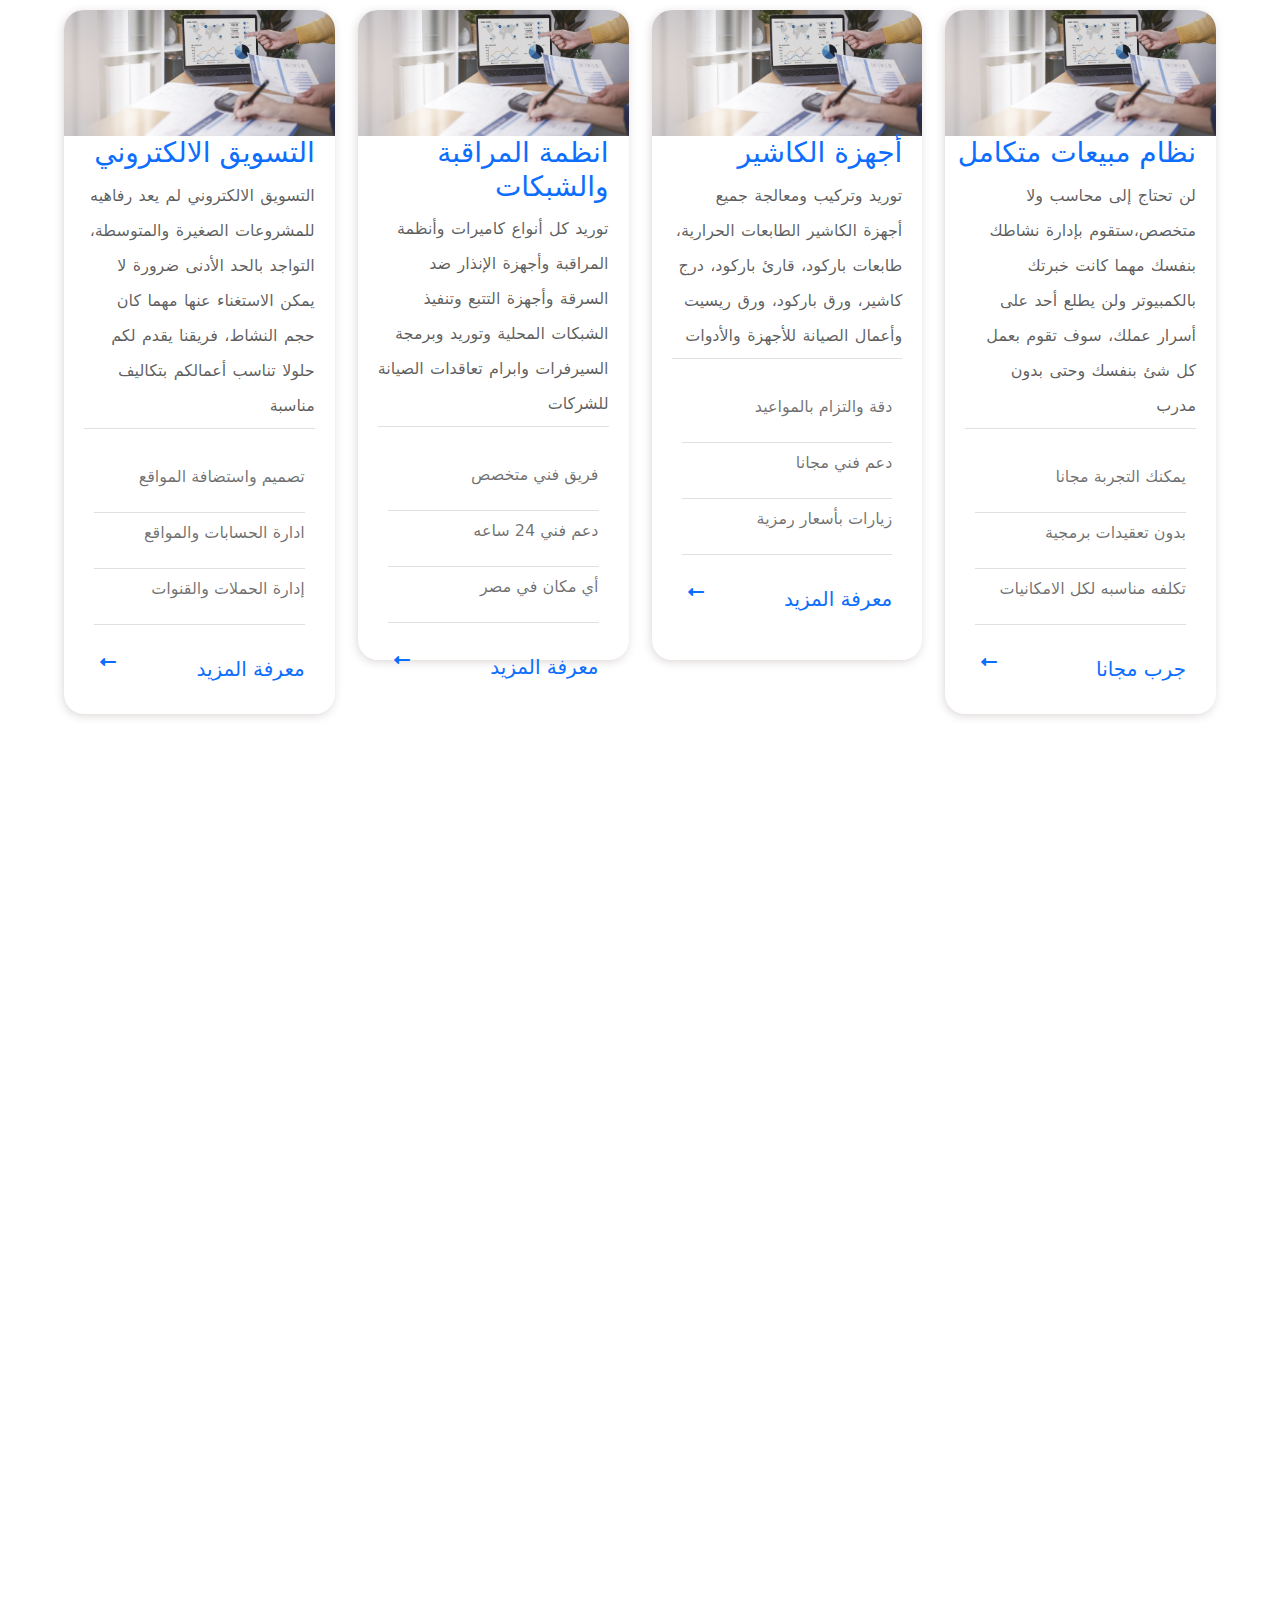
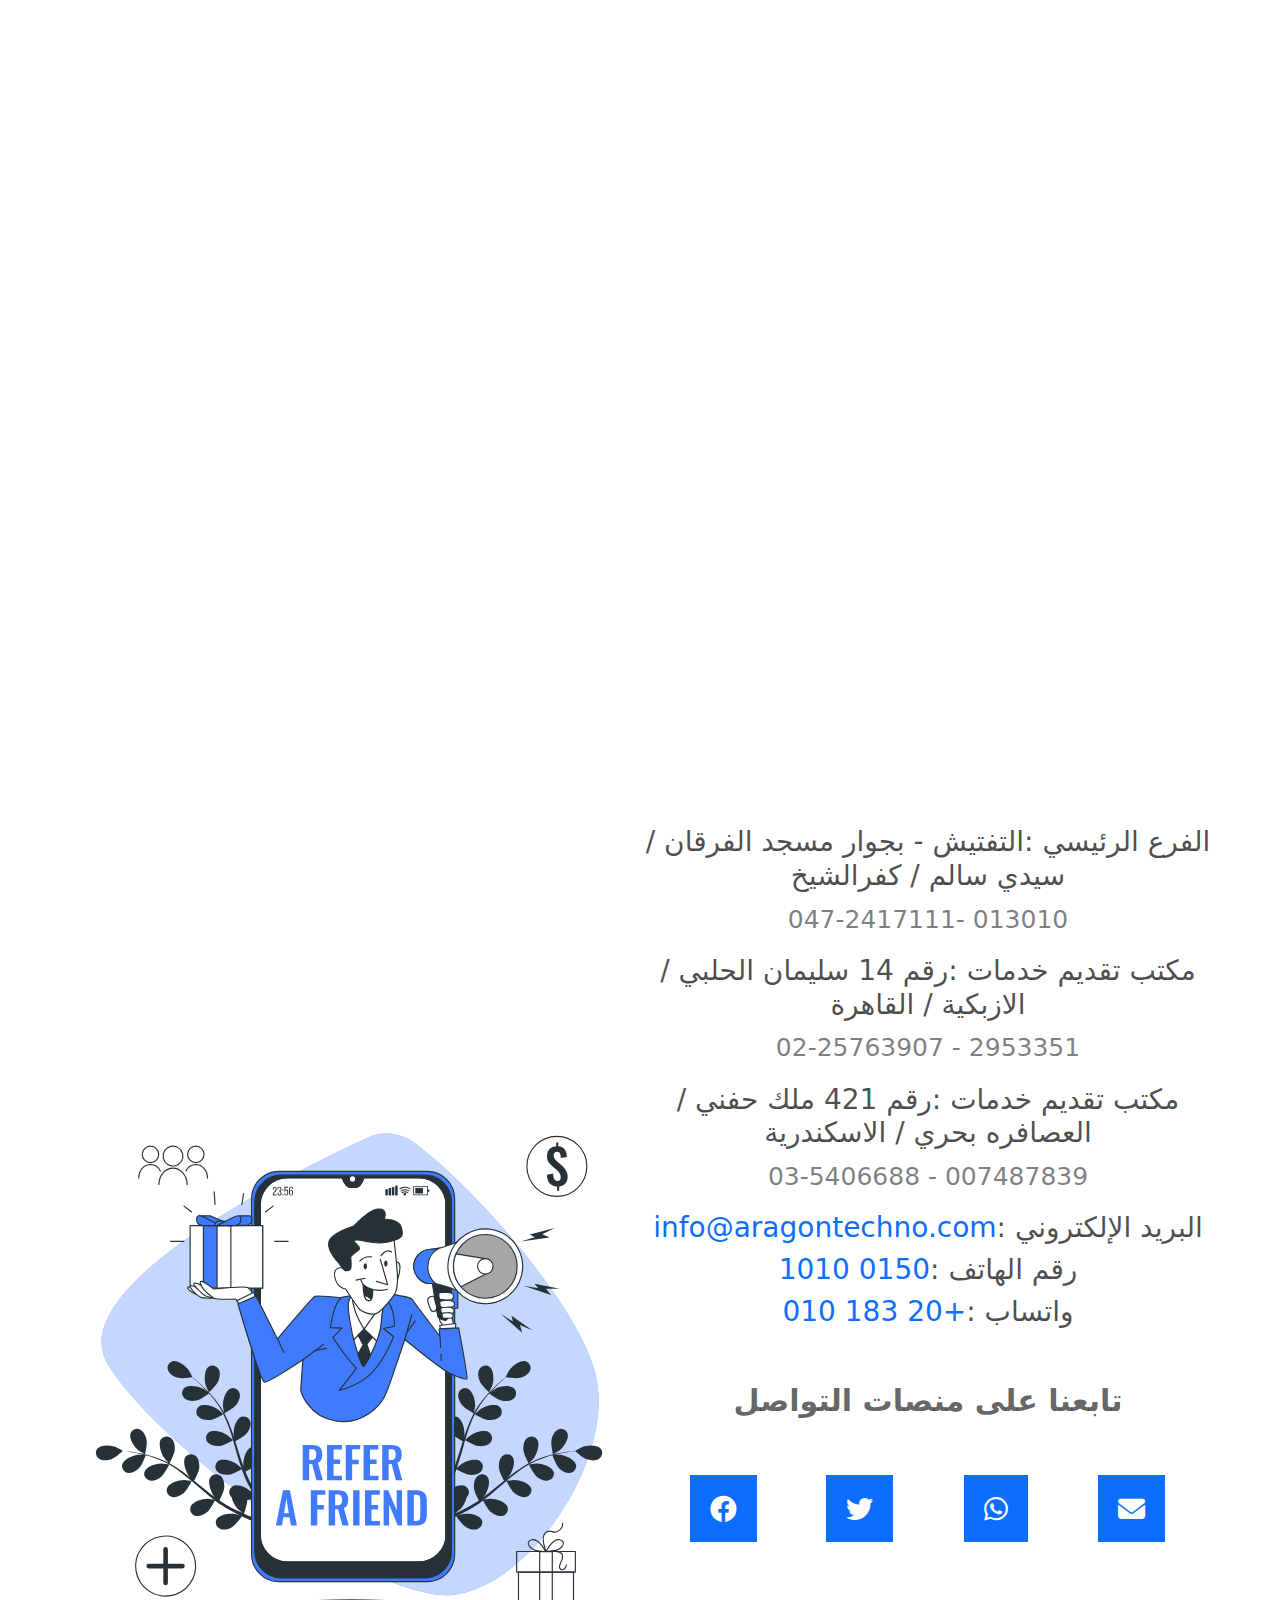
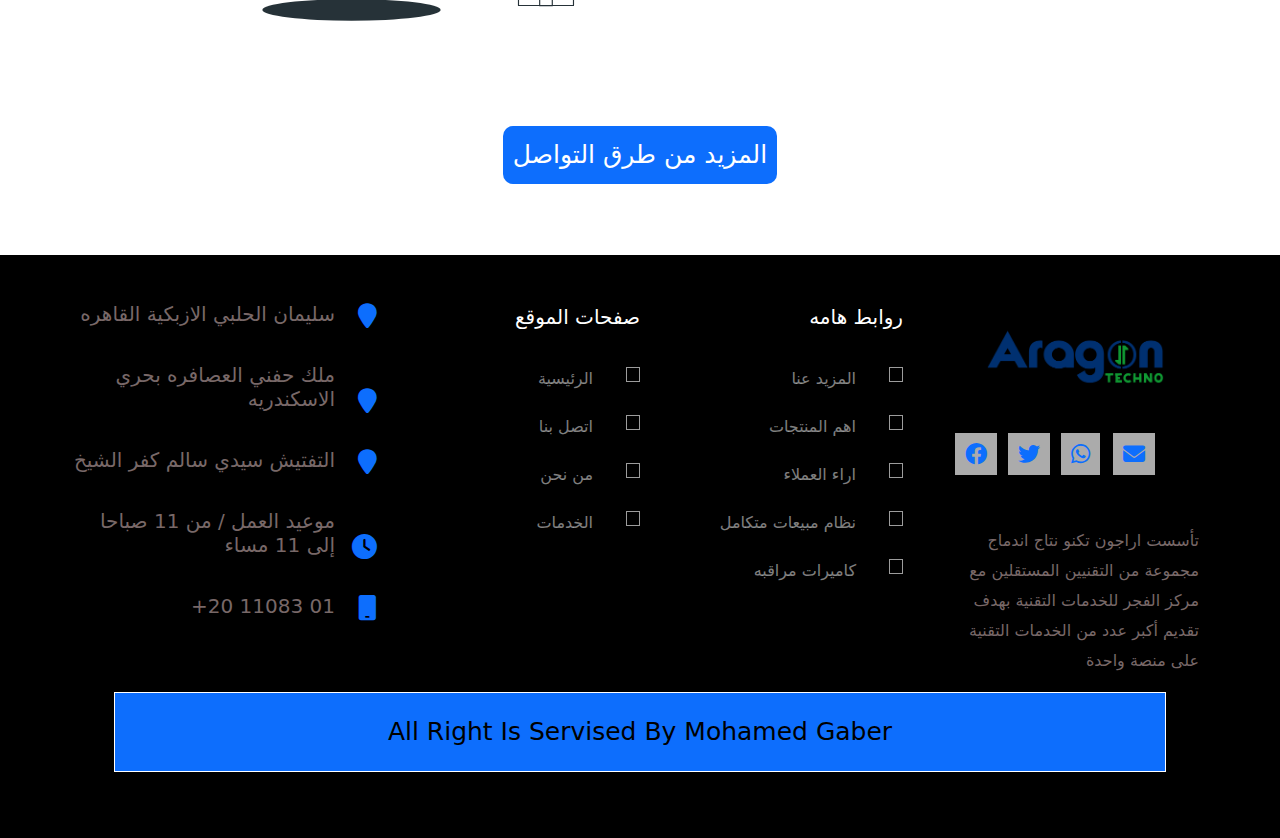
==== commit f8d0e9e9: "last modifiy" ====
--- a/index.html
+++ b/index.html
@@ -130,12 +130,12 @@
                     <h3>رؤيتنا</h3>
                     <p>قطار التطور ينطلق بأقصى سرعة، نحن نحاول ترجمة هذا التطور في صورة خدمات تساهم في تطوير أعمال عملائنا وشركائنا</p>
                 </div>
-                <div class=" know2 wow bounceInDown"data-wow-offset="450"data-wow-delay="0.5s">
+                <div class=" know2 wow bounceInDown"data-wow-offset="450">
                     <i class="fa-solid fa-meteor"></i>
                     <h3>هدفنا</h3>
                     <p>هدفنا الرئيسي هو ترجمة خبراتنا إلى خدمات نقدمها بكل نزاهة وأمانة وسرية وانضباط وبالتالي نحصل على ثقة العملاء</p>
                 </div>
-                <div class=" know3 wow bounceInRight"data-wow-offset="450"data-wow-delay="0.7s">
+                <div class=" know3 wow bounceInRight"data-wow-offset="450">
                     <i class="fa-solid fa-hand-holding-droplet"></i>
                     <h3>تطلعتنا</h3>
                     <p>إننا نؤمن أن كل عميل لدينا يمثل حجر أساسياً في بناء شركتنا، لذلك نحن نتطلع إلى الفوز بتقييمات عملائنا الايجابية</p>
@@ -213,7 +213,7 @@
                 <p>إيماننا بقيمة وأهمية تقييمكم لخدمتنا يدفعنا للفخر والاعتزاز بتقييمكم ونعتبره الداعم الرئيسي لاستمرارنا وسعينا الدائم لتطوير خدماتنا بنفس وتيرة التسابق التقني الذي يشهده العالم، <br>وهذه عينه بسيطه من آراء أهم عملائناوشركائنا</p>
             </div>
             <div class="testcontent">
-                <div class="test1  wow bounceInLeft" data-wow-offset="400" data-wow-delay="0.5s">
+                <div class="test1  wow bounceInLeft" data-wow-offset="400" >
                     <img src="imges/p1.svg" alt="">
                     <div class="head">
                         <h3>Mr.Alaa Hashem</h3>
@@ -243,7 +243,7 @@
                     </div>
                     <p>مستوى الخبرة عالي جدا وطاقم مميز ومحترف ومواعيد دقيقة نحن سعداء بتجربة خدماتكم ومستمرون</p>
                 </div>
-                <div class="test3 wow  bounceInRight "data-wow-offset="400" data-wow-delay="0.7s">
+                <div class="test3 wow  bounceInRight "data-wow-offset="400" >
                     <img src="imges/p3.svg" alt="">
                     <div class="head">
                         <h3>Eng,Ebraheem Abdalla</h3>
@@ -258,7 +258,7 @@
                     </div>
                     <p>ممتنون للتعاون مع الطاقم الفني لشركة اراجون تكنو </p>
                 </div>
-                <div class="test4 mytest wow bounceInLeft" data-wow-offset="400" data-wow-delay="0.5s">
+                <div class="test4 mytest wow bounceInLeft" data-wow-offset="400" >
                     <img src="imges/p4.svg" alt="">
                     <div class="head">
                         <h3>Eng.Ahmed Kamal</h3>
@@ -288,7 +288,7 @@
                     </div>
                     <p>الدعم الفني محترف جدا وبيستجيب للاعطال بسرعه ودا أكتر شئ مميز بالاضافه للالتزام الدقيق بالمواعيد</p>
                 </div>
-                <div class="test6 wow  bounceInRight "data-wow-offset="400" data-wow-delay="0.7s">
+                <div class="test6 wow  bounceInRight "data-wow-offset="400" >
                     <img src="imges/p6.svg" alt="">
                     <div class="head">
                         <h3>Mr.Ahmed Abo Youssef</h3>
--- a/css/style.css
+++ b/css/style.css
@@ -1,6 +1,7 @@
 *{
   
     box-sizing: border-box;
+  
       
 
 }
@@ -8,8 +9,6 @@
     margin: 0;
     padding: 0;
     overflow-x: hidden;
-    
-   
 }
 .our-container{
     margin-left: 5%;
@@ -195,13 +194,7 @@
 .carousel-indicators .active{
     transform: scale(1.3);
 }
-.carousel-control-next-icon, .carousel-control-prev-icon {
-  
-    background-color: black;
-    padding: 25px;
-    border: 3px solid white;
-  
-}
+
 
 
 
@@ -227,9 +220,7 @@
     color: #00000073;
     
 }
-.knowheading{
-   
-}
+
 
 
 .know p{
@@ -291,9 +282,7 @@
 padding-bottom: 200px;
 }
 
-.servicesheading{
-
-}
+
 .servicesheading h2{
     position: relative;
     margin-bottom: -56px;
@@ -402,9 +391,7 @@
 .testimonials{
 text-align: center
 }
-.testimonials .testheading{
-    
-}
+
 
 .testimonials h2{
     margin-left: 49px;
@@ -417,7 +404,7 @@
 }
 .testimonials .testcontent{
     display: grid;
-    grid-template-columns: repeat(auto-fill,minmax(347px,1fr));
+    grid-template-columns: repeat(auto-fill,minmax(333px,1fr));
     margin-top: 110px;
     gap: 49px;
 }
@@ -490,7 +477,7 @@
 .testimonials .testcontent .test1 .head h3,.testimonials .testcontent .test2 .head h3,
 .testimonials .testcontent .test3 .head h3,.testimonials .testcontent .test4 .head h3,
 .testimonials .testcontent .test5 .head h3,.testimonials .testcontent .test6 .head h3{
-    font-size: 25px;
+    font-size: 20px;
     text-transform: capitalize;
     letter-spacing: 1.2px;
 }
@@ -504,7 +491,7 @@
 .testimonials .testcontent .test3 .stars,.testimonials .testcontent .test4 .stars,
 .testimonials .testcontent .test5 .stars,.testimonials .testcontent .test6 .stars{
    right: 34px;
-    top: 191px;
+    top: 178px;
     color: #ffc107;
     position: absolute;
 }
@@ -529,12 +516,6 @@
     padding-bottom: 12px;
     
 }
-.about .aboheading{
-  
-  
-}
-
-
 
 .about h2{
     margin-left: 36px;
@@ -549,9 +530,7 @@
     grid-template-columns: 50% 50%;
     margin-top: 96px;
 }
-.about .abocontent .abo1{
-
-}
+
 .about .abocontent .abo1 img{
    
     margin-top: 266px;
@@ -567,14 +546,12 @@
     color: #000000b5;
     direction: rtl;
 }
-.about .abocontent .abo2 p{
-
-}
+
 .about .abocontent .abo2 h3 span{
     color: var(--main-color);
 }
 .about .abocontent .abo2 h4{
-    margin-right: -13px;
+   
     margin-top: 55px;
     color: #0000009c;
     font-size: 30px;
@@ -640,9 +617,7 @@
     display: grid;
     grid-template-columns: repeat(auto-fill,minmax(250px,1fr));
 }
-.footer .footcontent .col1{
-
-}
+
 .footer .footcontent .col1 h3{
     transform: translate(-42px, -3px);
     font-size: 20px;
@@ -653,18 +628,14 @@
     color: var(--main-color);
     font-size: 25px;
 }
-.footer .footcontent .col2,.footer .footcontent .col3{
-   
-}
+
 .footer .footcontent .col2 h3,.footer .footcontent .col3 h3{
     color: white;
     font-size: 20px;
     margin-bottom: 38px;
     
 }
-.footer .footcontent .col2 ul,.footer .footcontent .col3 ul{
-
-}
+
 .footer .footcontent .col2 ul  li,.footer .footcontent .col3 ul  li{
     list-style: none;
     position: relative;
@@ -705,9 +676,7 @@
     width: 182px;
     margin-top: 20px;
 }
-.footer .footcontent .col4 .social{
-
-}
+
 .footer .footcontent .col4 .social ul{
     display: grid;
     margin-top: 41px;
@@ -716,9 +685,7 @@
 .footer .footcontent .col4 .social ul li{
     padding-right: 30px;
 }
-.footer .footcontent .col4 .social ul li a{
-
-}
+
 .footer .footcontent .col4 .social ul li a i{
     color: var(--main-color);
     background: #ffffffab;
@@ -760,6 +727,14 @@
     .about .abocontent{
         display: block;
      }
+     .knowcontent{
+        grid-template-columns: repeat(auto-fill,minmax(286px,1fr));
+     }
+     .carousel-control-next-icon, .carousel-control-prev-icon {
+        border: 1px solid black;
+      
+    }
+     
 }
 /* tap */
 @media (min-width:501px) and (max-width:992px) {
@@ -773,6 +748,13 @@
     }
     .about .abocontent{
        display: block;
+    }
+    .carousel-control-next-icon, .carousel-control-prev-icon {
+  
+        background-color: black;
+        padding: 25px;
+        border: 3px solid white;
+      
     }
  
 }
@@ -785,4 +767,11 @@
     .collapse{
         display: none;
     }
+    .carousel-control-next-icon, .carousel-control-prev-icon {
+  
+        background-color: black;
+        padding: 25px;
+        border: 3px solid white;
+      
+    }
 }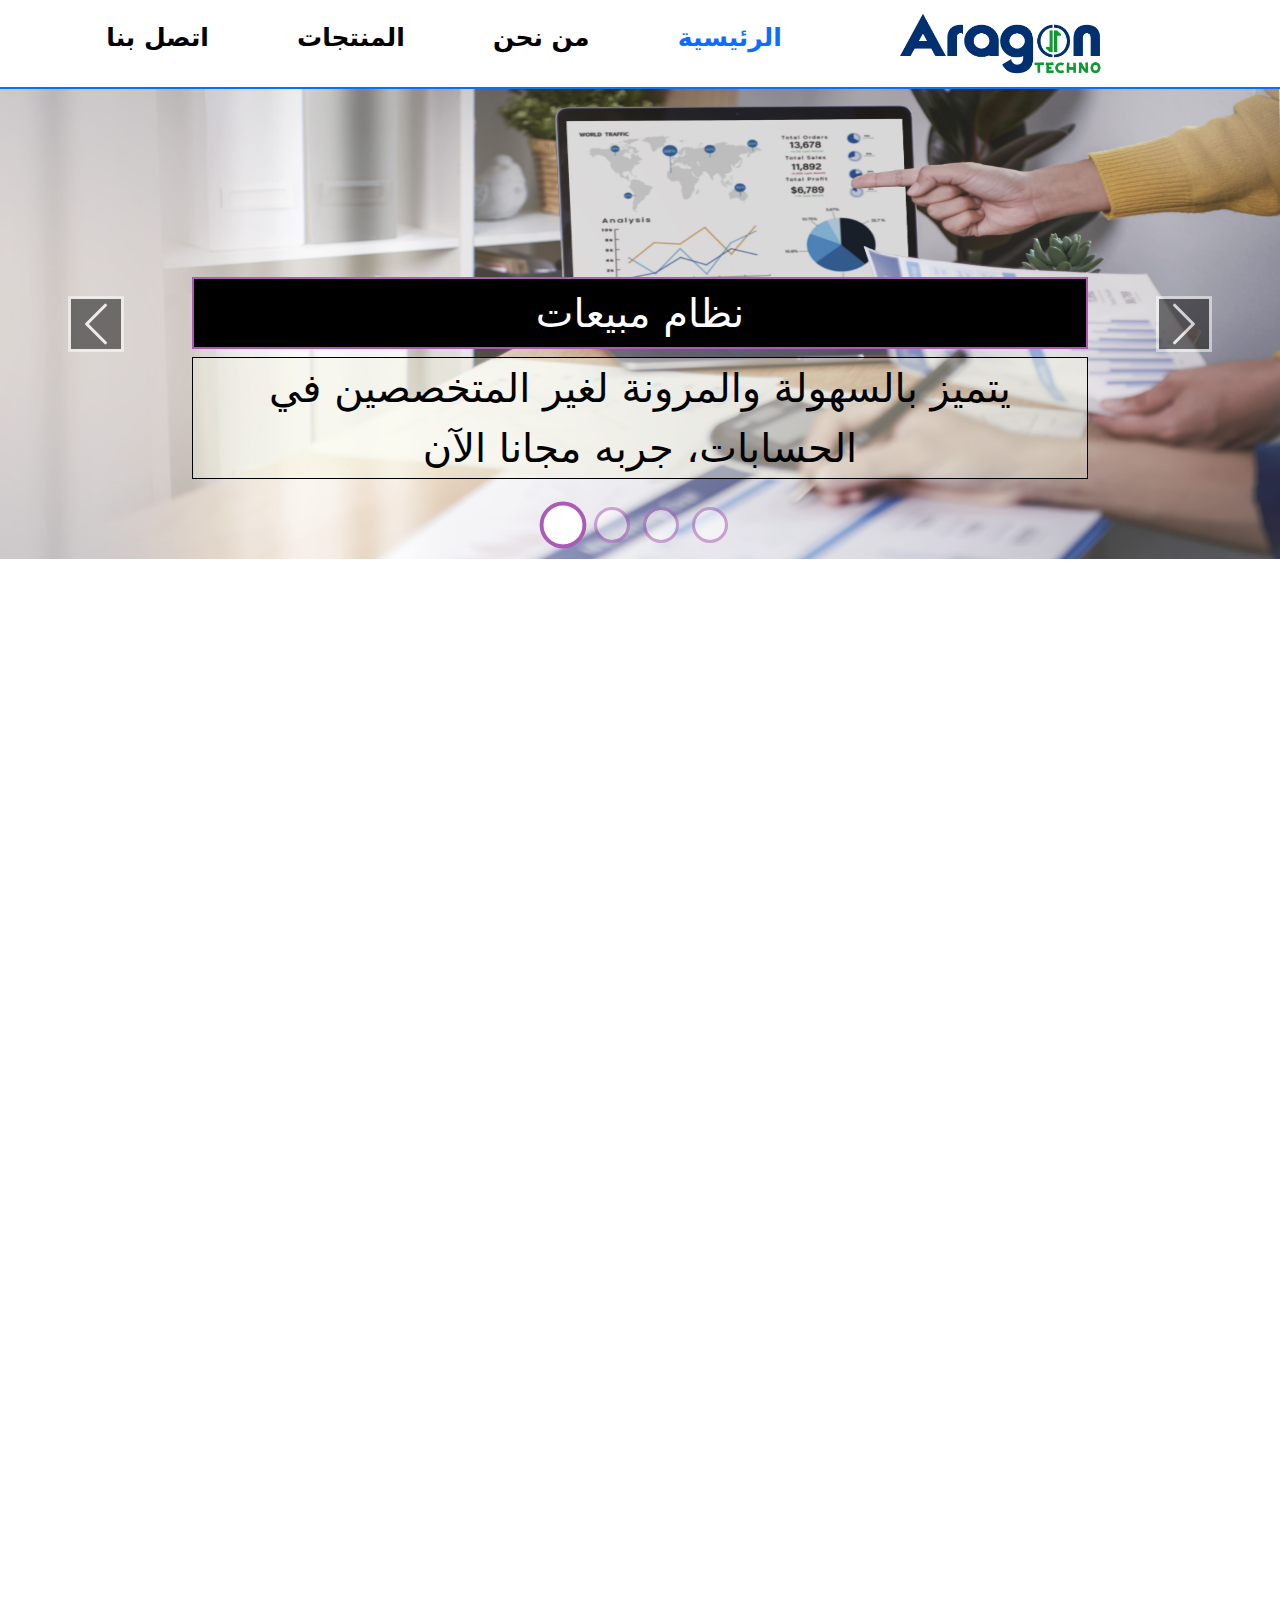
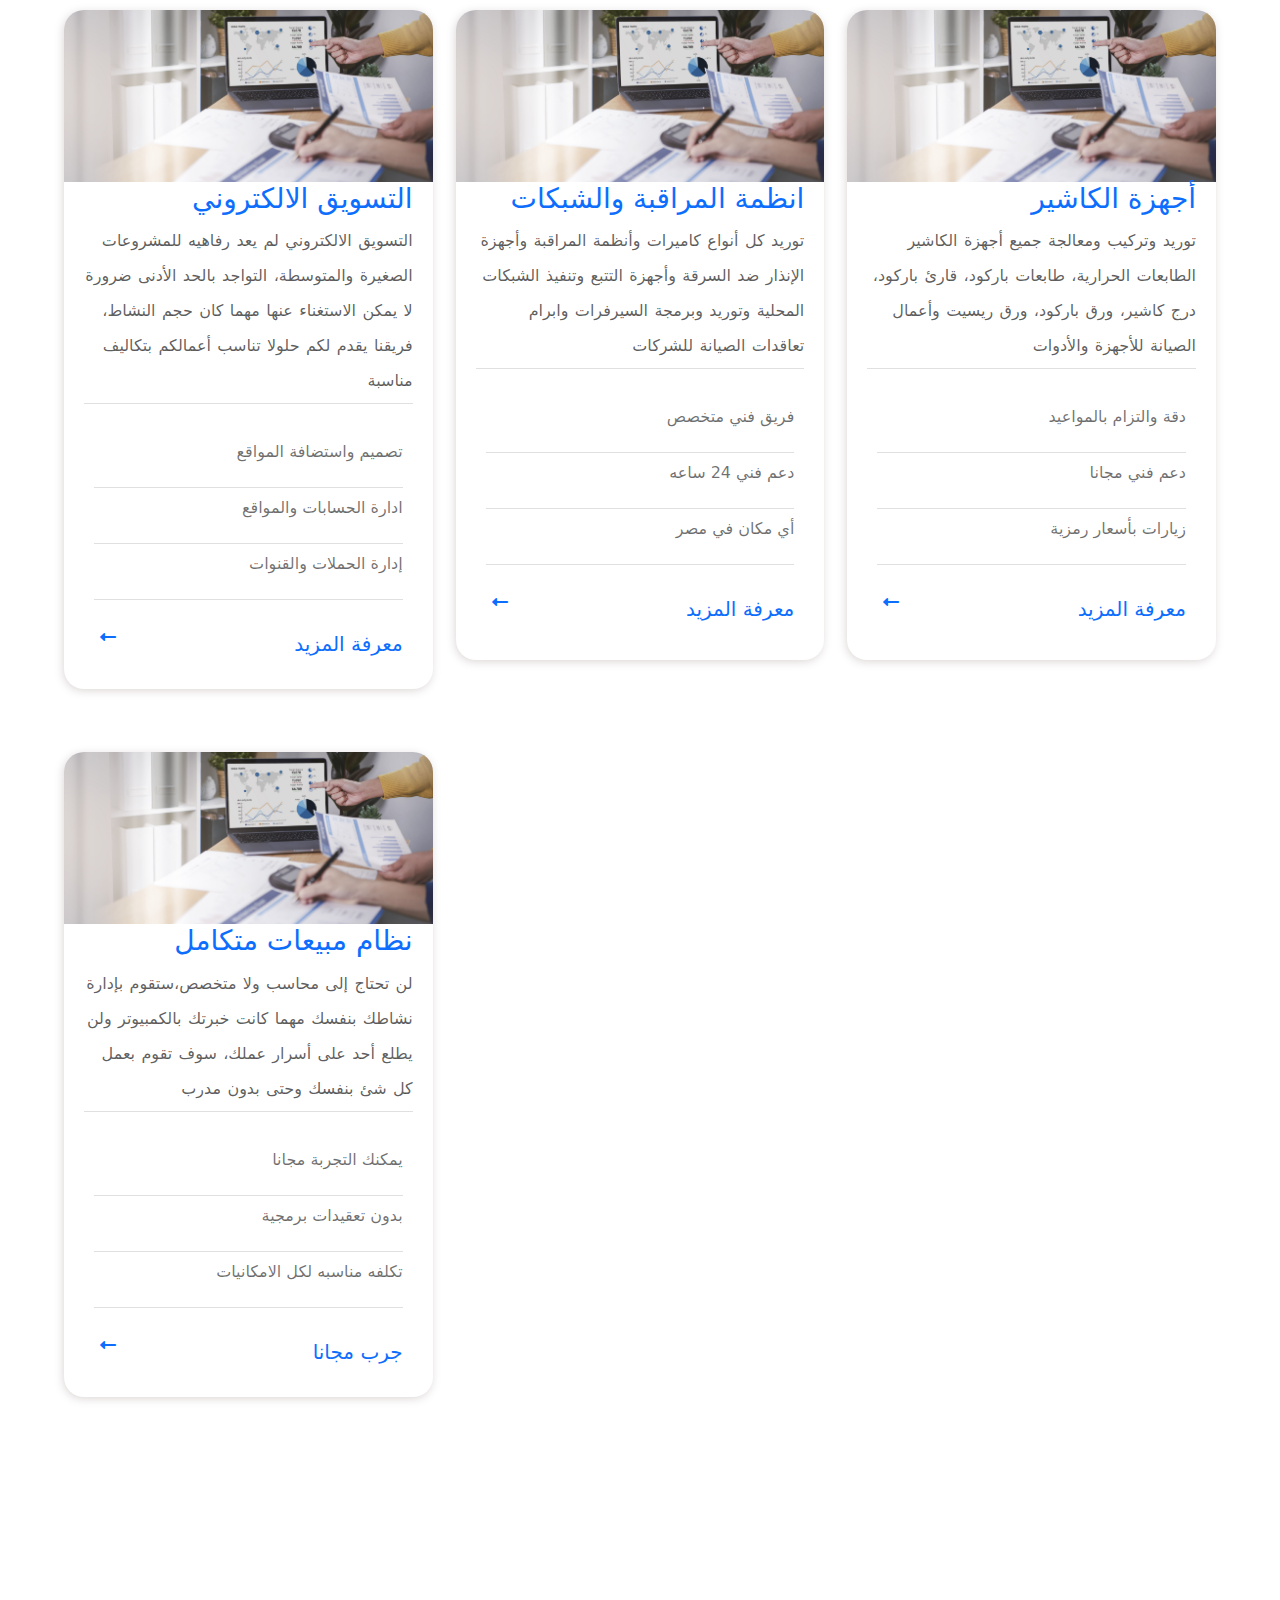
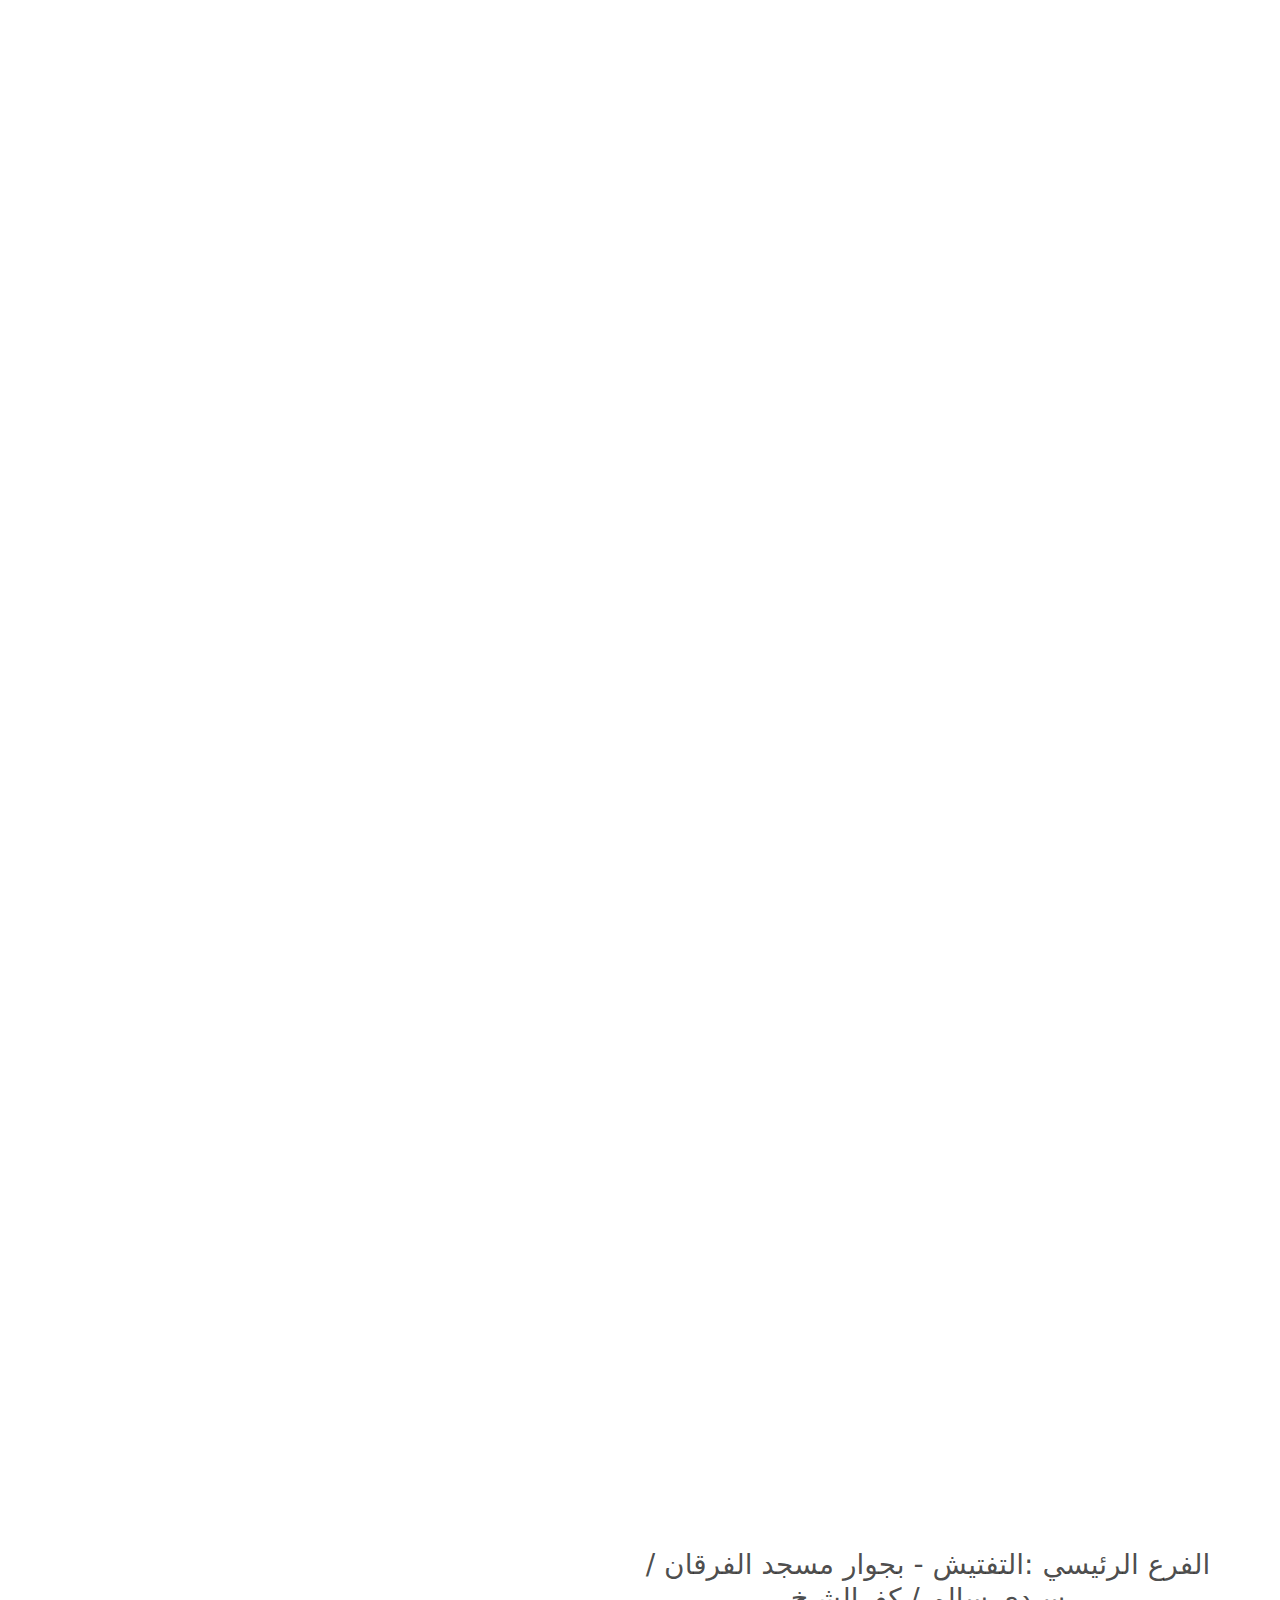
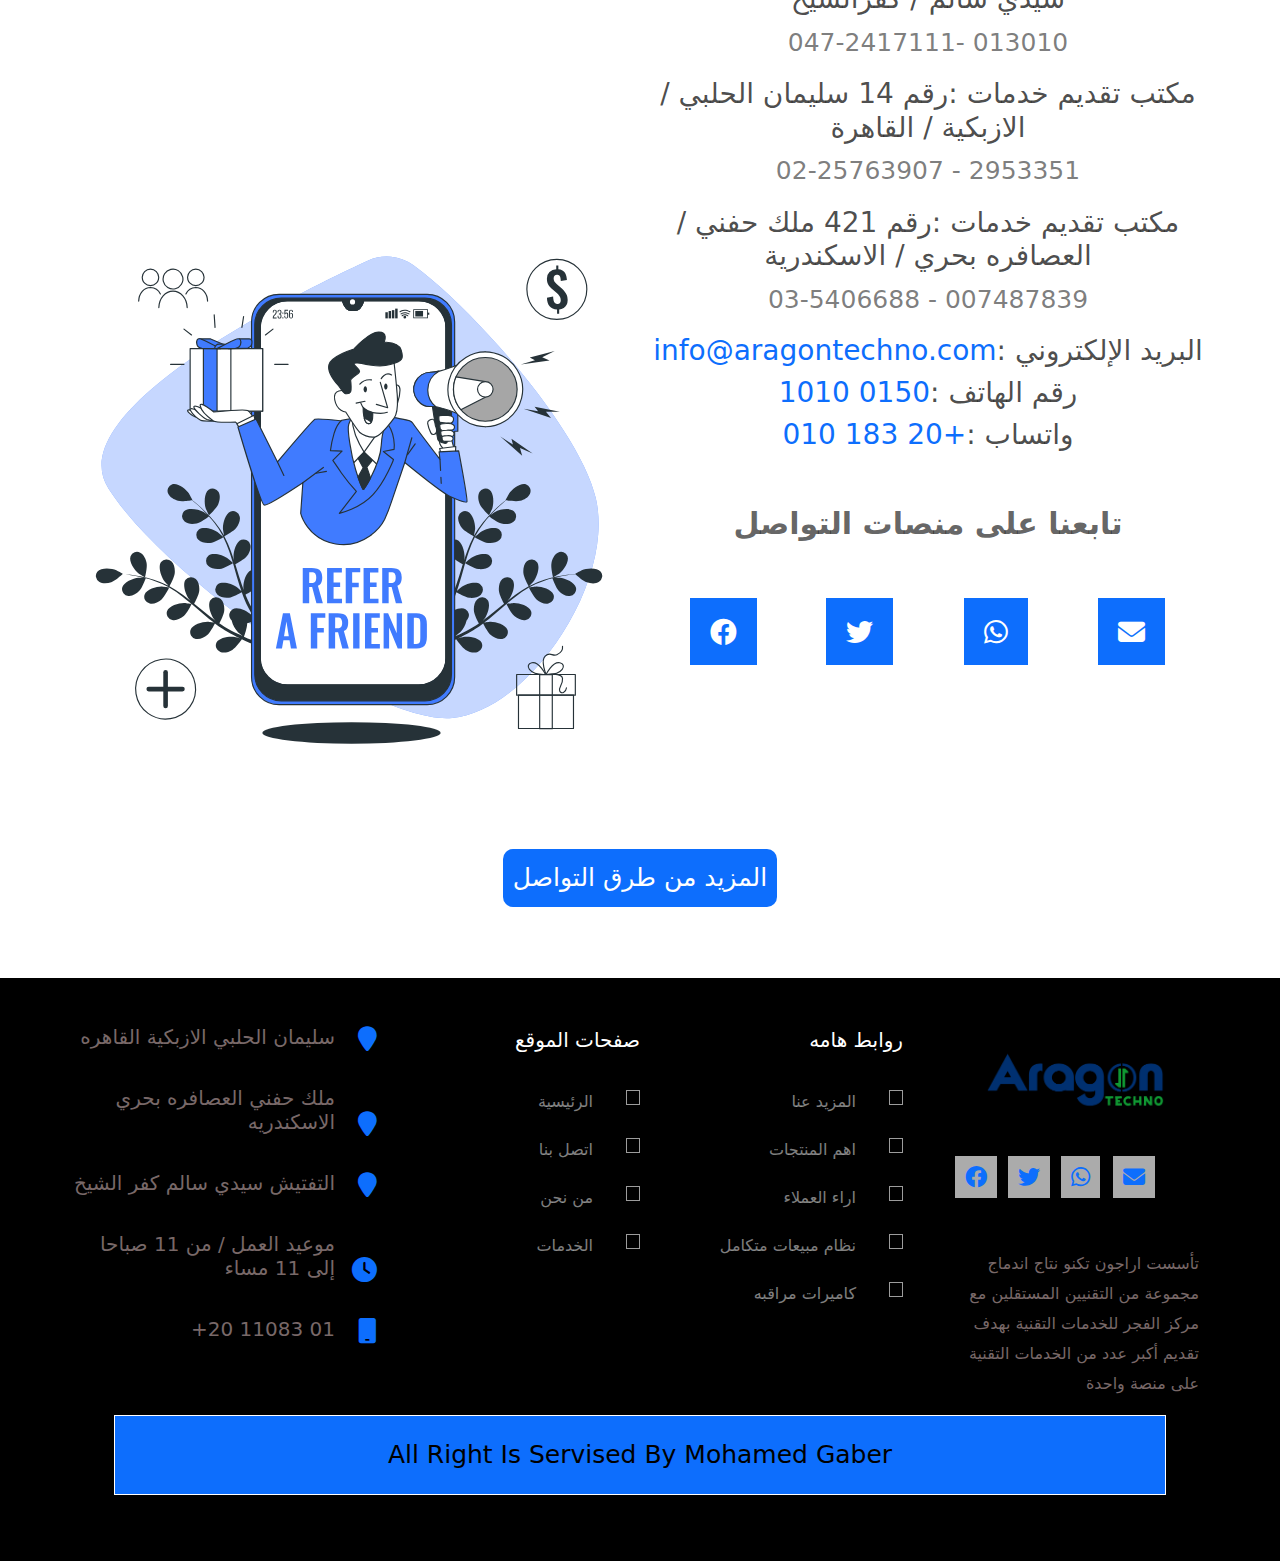
==== commit 4a2034a3: "modifiy" ====
--- a/index.html
+++ b/index.html
@@ -33,7 +33,7 @@
         </div>
         <nav class="navbar navbar-expand-lg navbar-light bg-light d-block d-lg-none">
             <div class="container-fluid">
-              <a class="navbar-brand" href="#">our pages</a>
+              <a class="navbar-brand" href="#">الصفحات</a>
               <button class="navbar-toggler" type="button" data-bs-toggle="collapse" data-bs-target="#navbarTogglerDemo02" aria-controls="navbarTogglerDemo02" aria-expanded="false" aria-label="Toggle navigation">
                 <span class="navbar-toggler-icon"></span>
               </button>
--- a/css/style.css
+++ b/css/style.css
@@ -295,7 +295,7 @@
 }
 .services .servicescontent{
     display: grid;
-    grid-template-columns: repeat(auto-fill,minmax(251px,1fr));
+    grid-template-columns:repeat(auto-fill,minmax(331px,1fr)) ;   
     margin-top: 102px;
     gap: 23px;
 }
@@ -307,7 +307,7 @@
     position: relative;
    
     padding-bottom: 30px;
-    
+    margin-bottom: 40px;
     border-radius: 20px;
 }
 .services .servicescontent .ser2,.services .servicescontent .ser3{
@@ -317,6 +317,7 @@
     position: relative;
     height: 650px;
     border-radius: 20px;
+    margin-bottom: 40px;
    
 }
 
@@ -734,6 +735,12 @@
         border: 1px solid black;
       
     }
+    .services .servicescontent{
+        display: block;
+        
+        margin-top: 102px;
+      
+    }
      
 }
 /* tap */
@@ -760,7 +767,7 @@
 }
 
 /*lap  */
-@media (min-width:993px) and (max-width:1500px) {
+@media (min-width:800px)  {
     .our-navbar .links{
         display: block;
     }
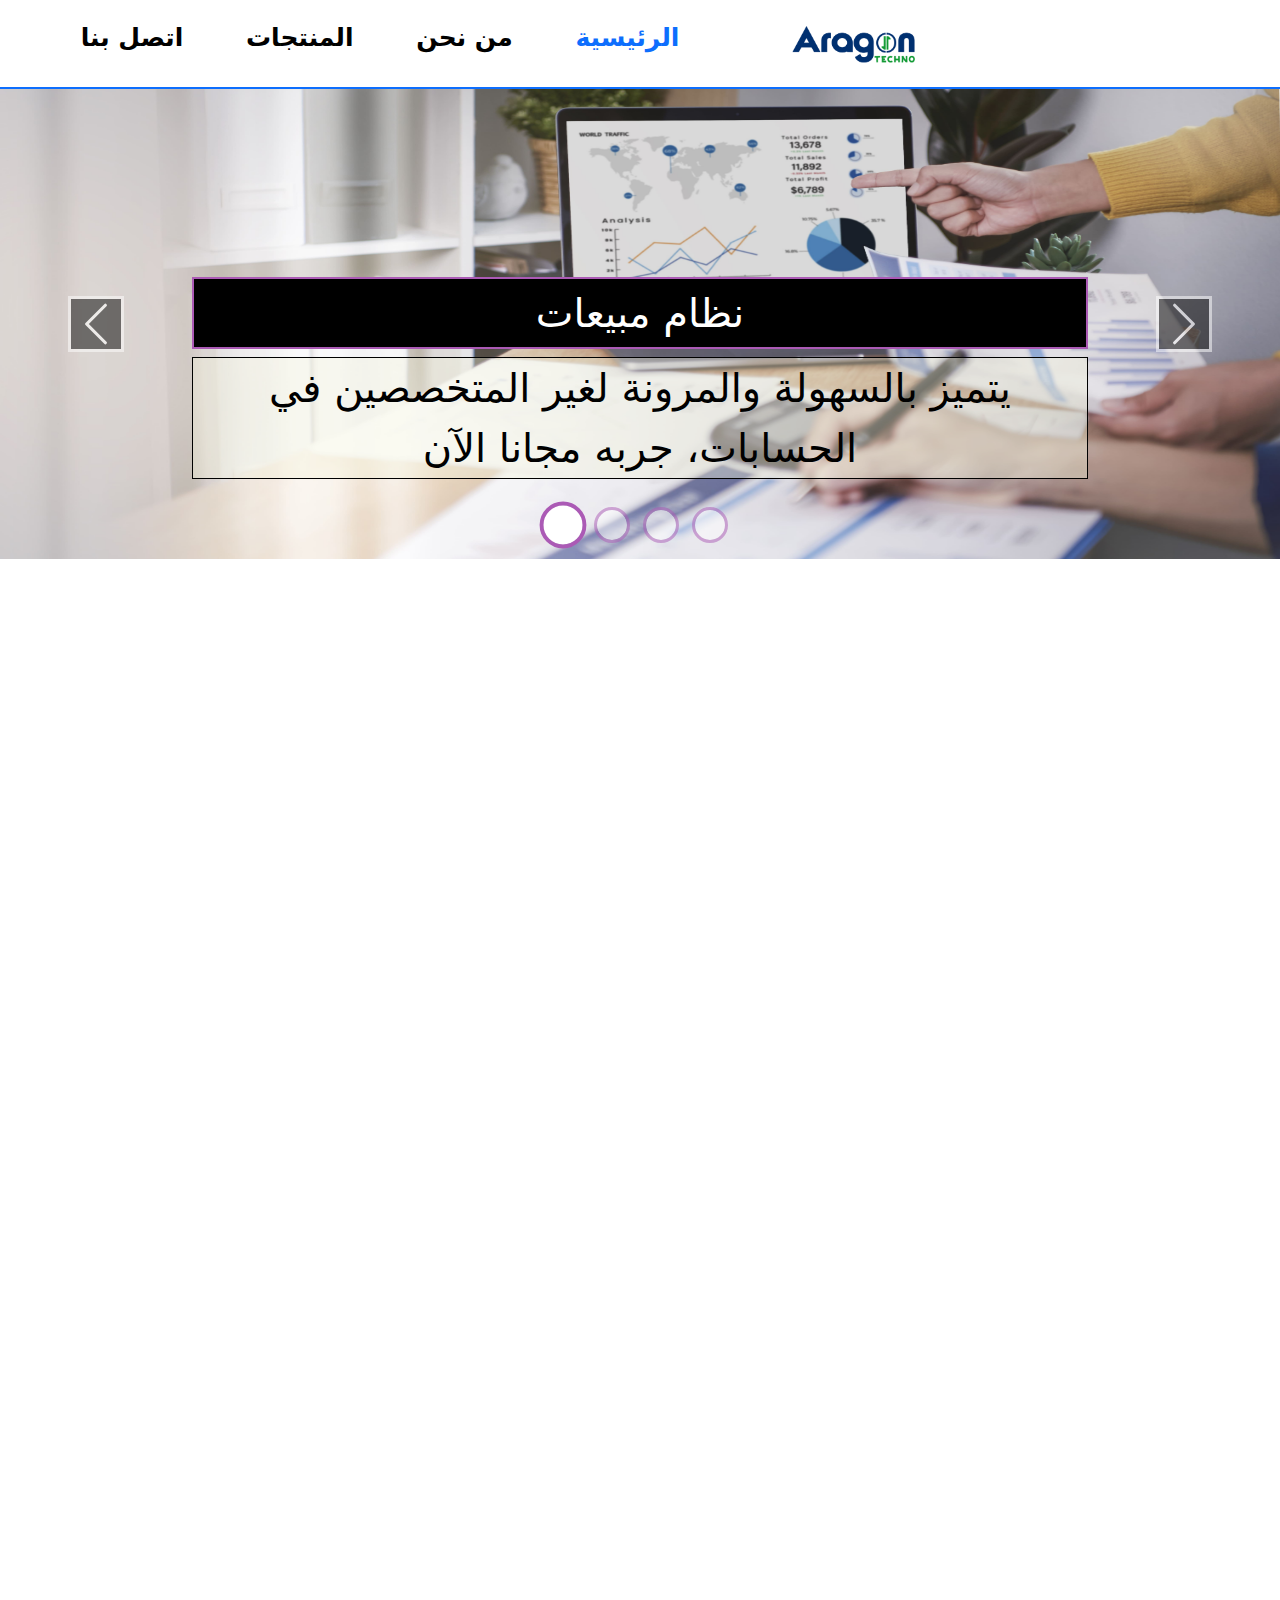
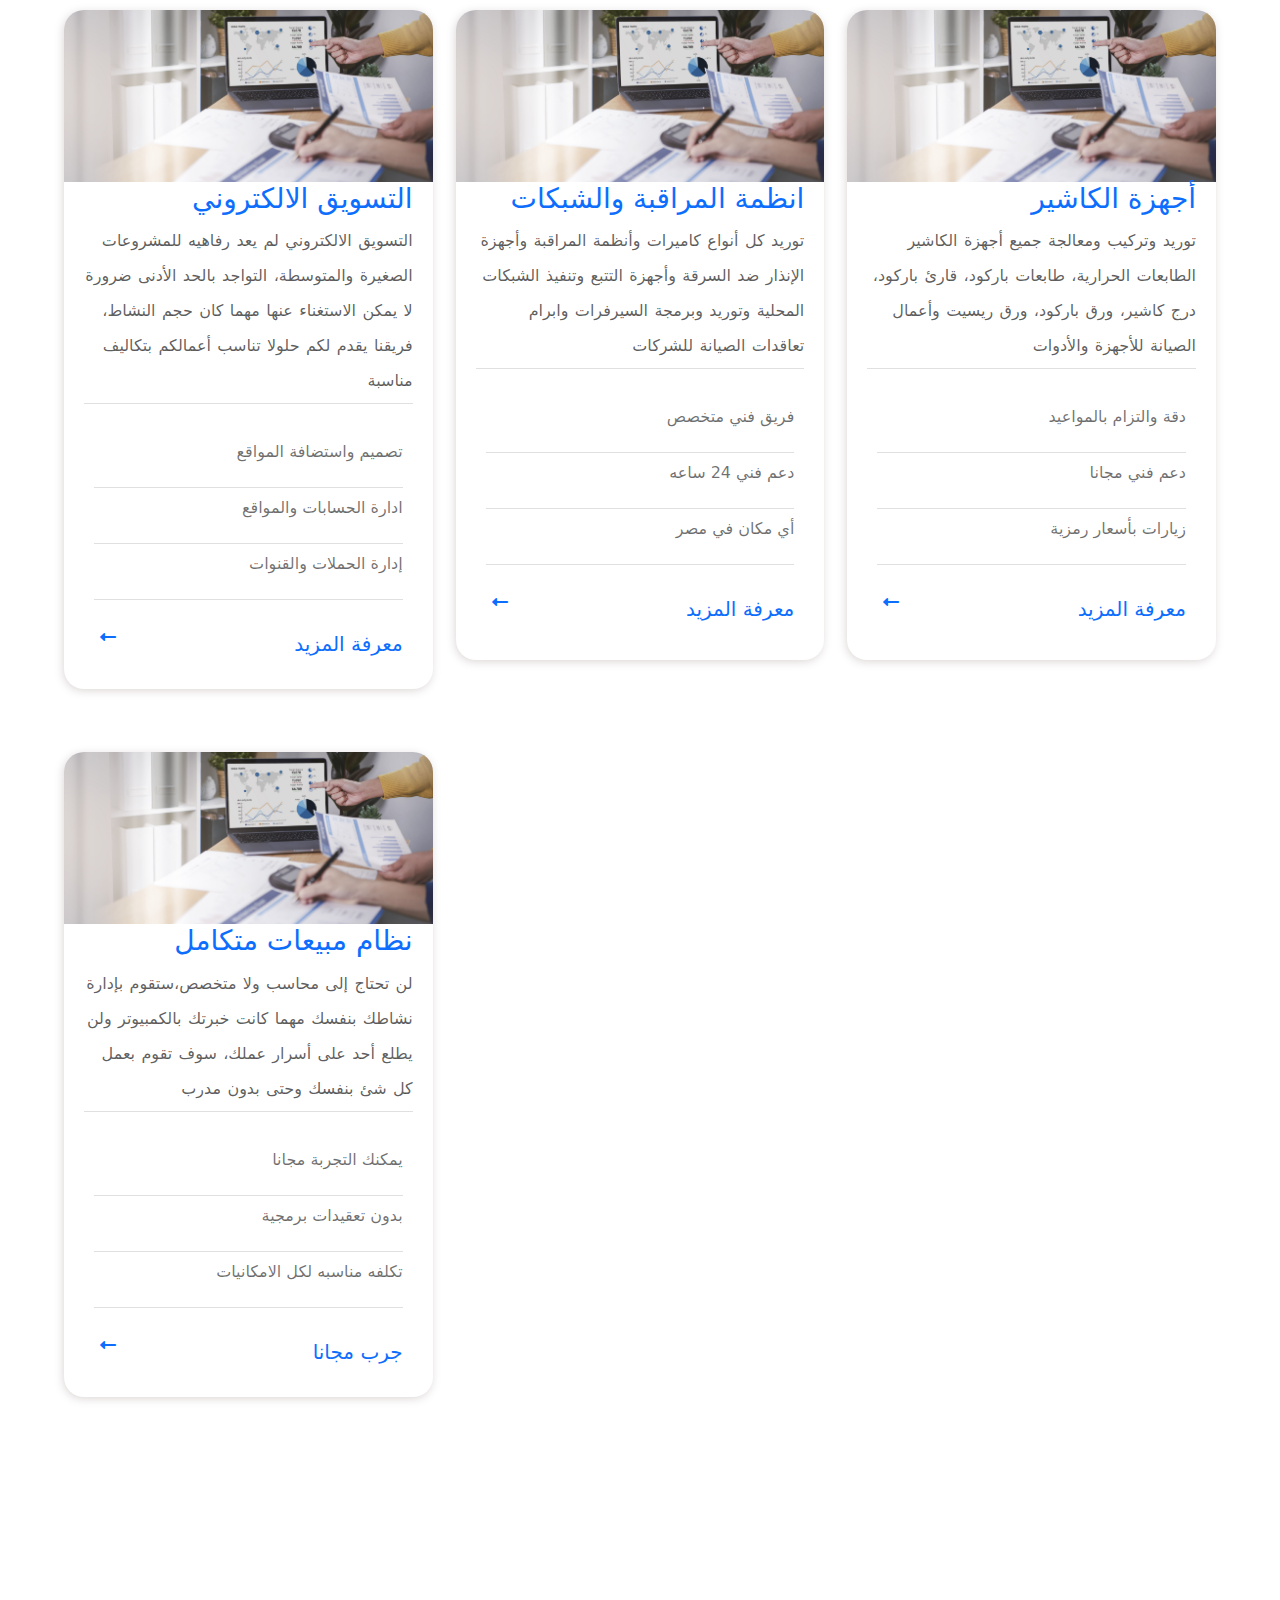
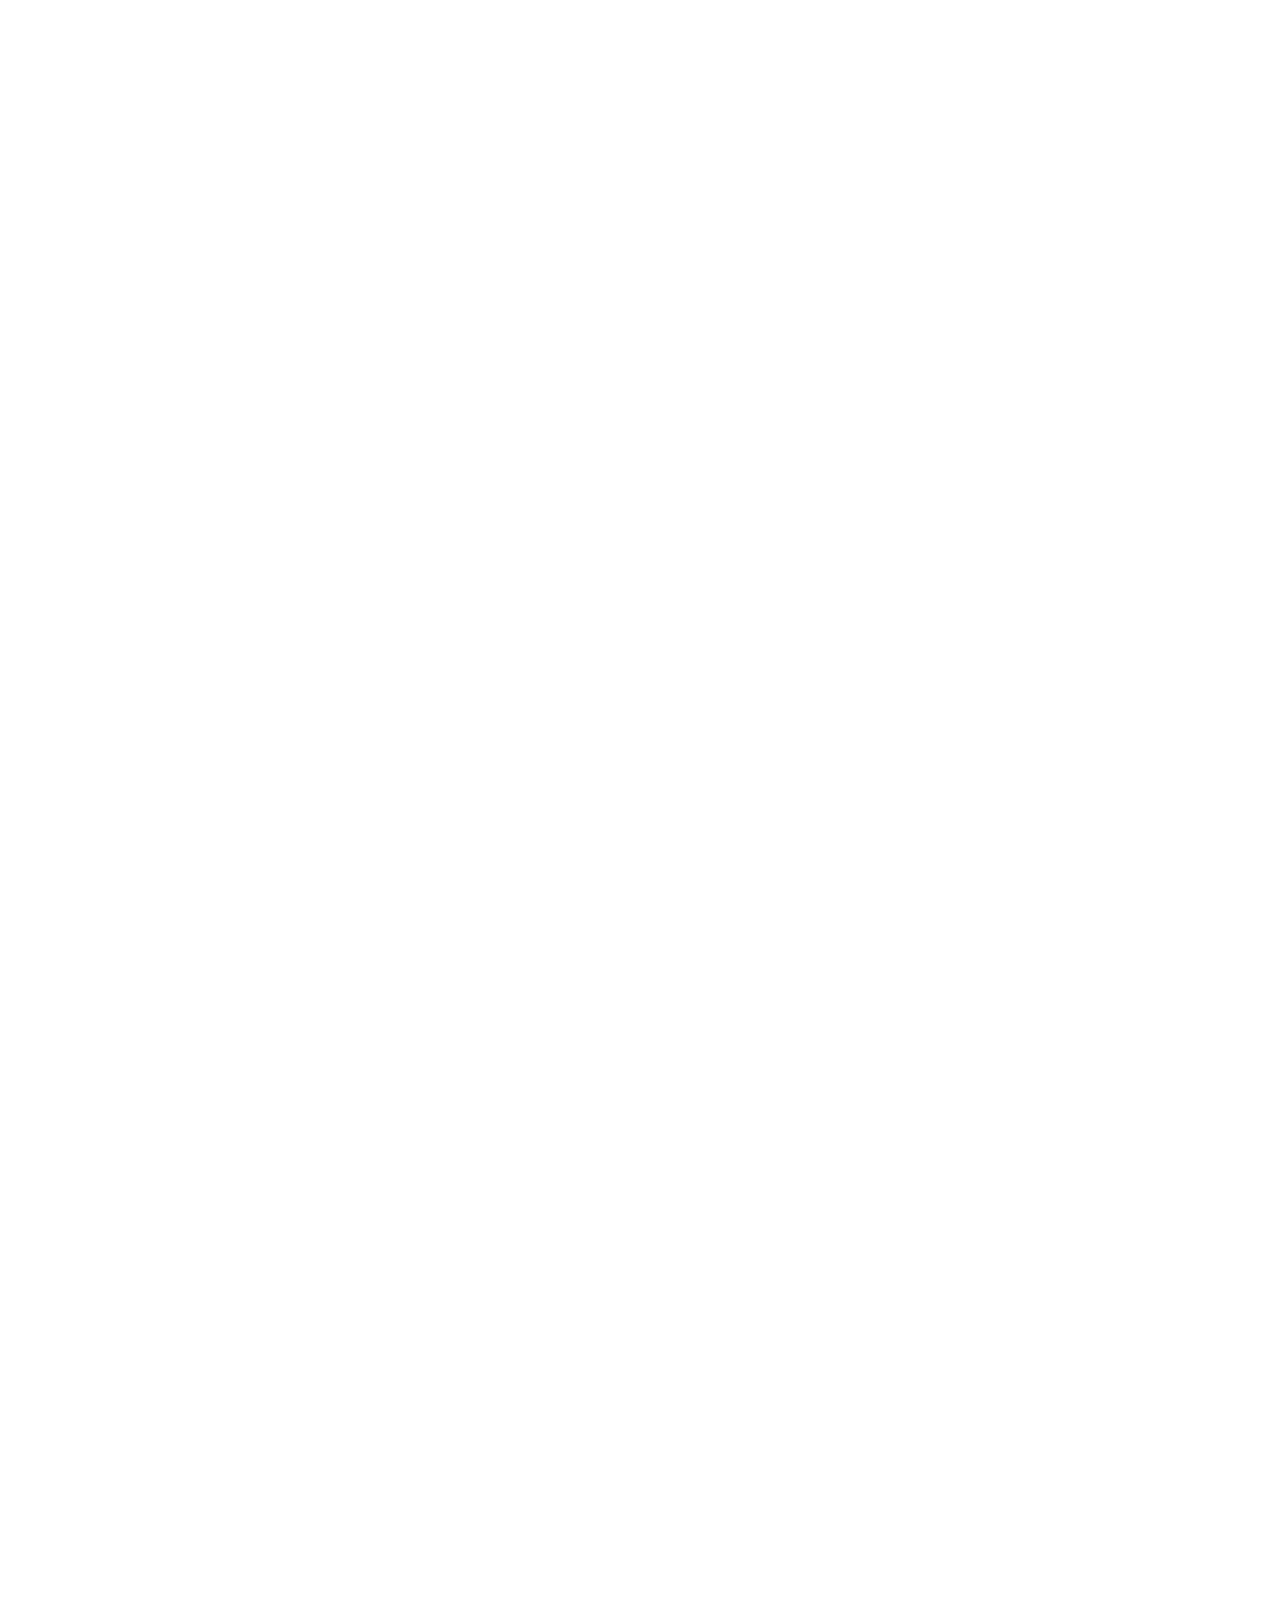
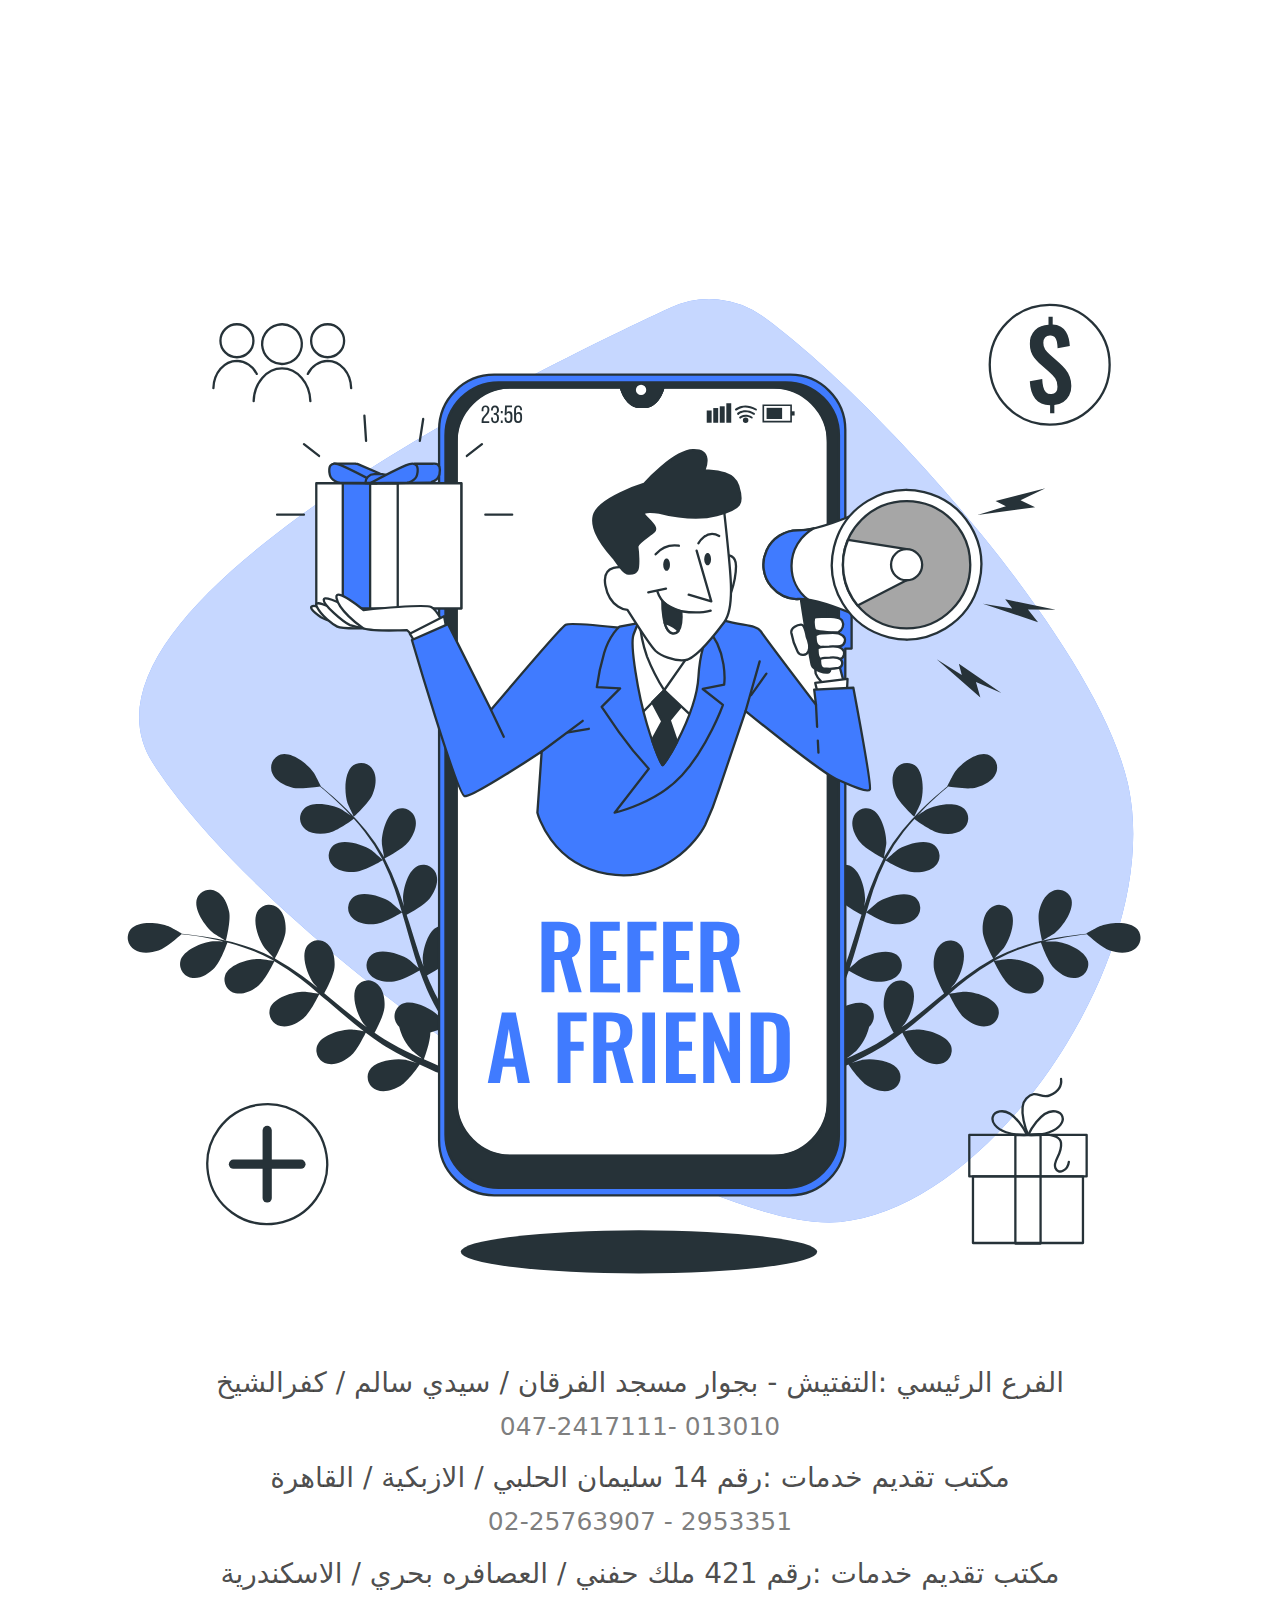
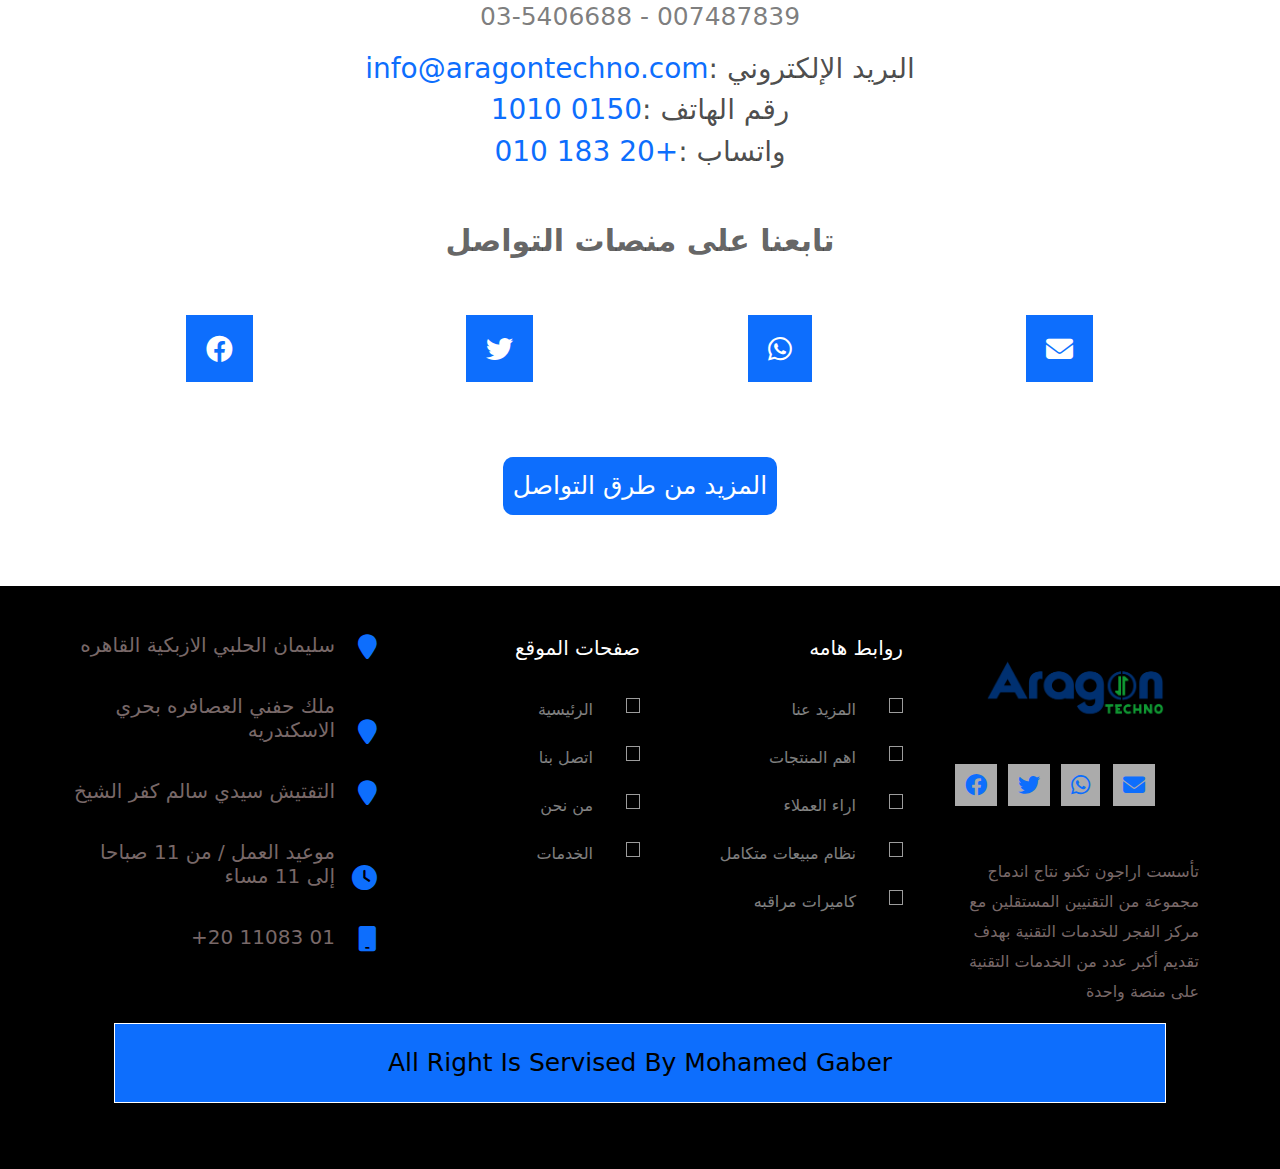
==== commit c3ea1b1f: "last" ====
--- a/index.html
+++ b/index.html
@@ -12,8 +12,7 @@
     <link rel="stylesheet" href="css/all.min.css">
     <link rel="stylesheet" href="css/normalize.css">
     <link rel="stylesheet" href="css/style.css">
-    <link href="https://cdn.jsdelivr.net/npm/bootstrap@5.1.3/dist/css/bootstrap.min.css" rel="stylesheet">
-    <script src="https://cdn.jsdelivr.net/npm/bootstrap@5.1.3/dist/js/bootstrap.bundle.min.js"></script>
+    <link rel="stylesheet" href="./bootstrap/css/bootstrap.min.css">
     
 
     
@@ -398,7 +397,7 @@
    
     <script src="js/wow.min.js"></script>
     <script src="js/main.js"></script>
-   
+    <script src="./bootstrap/js/bootstrap.min.js"></script>
     
 </body>
 </html>--- a/css/style.css
+++ b/css/style.css
@@ -492,7 +492,7 @@
 .testimonials .testcontent .test3 .stars,.testimonials .testcontent .test4 .stars,
 .testimonials .testcontent .test5 .stars,.testimonials .testcontent .test6 .stars{
    right: 34px;
-    top: 178px;
+    top: 144px;
     color: #ffc107;
     position: absolute;
 }
@@ -744,7 +744,7 @@
      
 }
 /* tap */
-@media (min-width:501px) and (max-width:992px) {
+@media (min-width:501px) and (max-width:1500px) {
     
     .our-navbar{
         grid-template-columns: 60% 30%;
